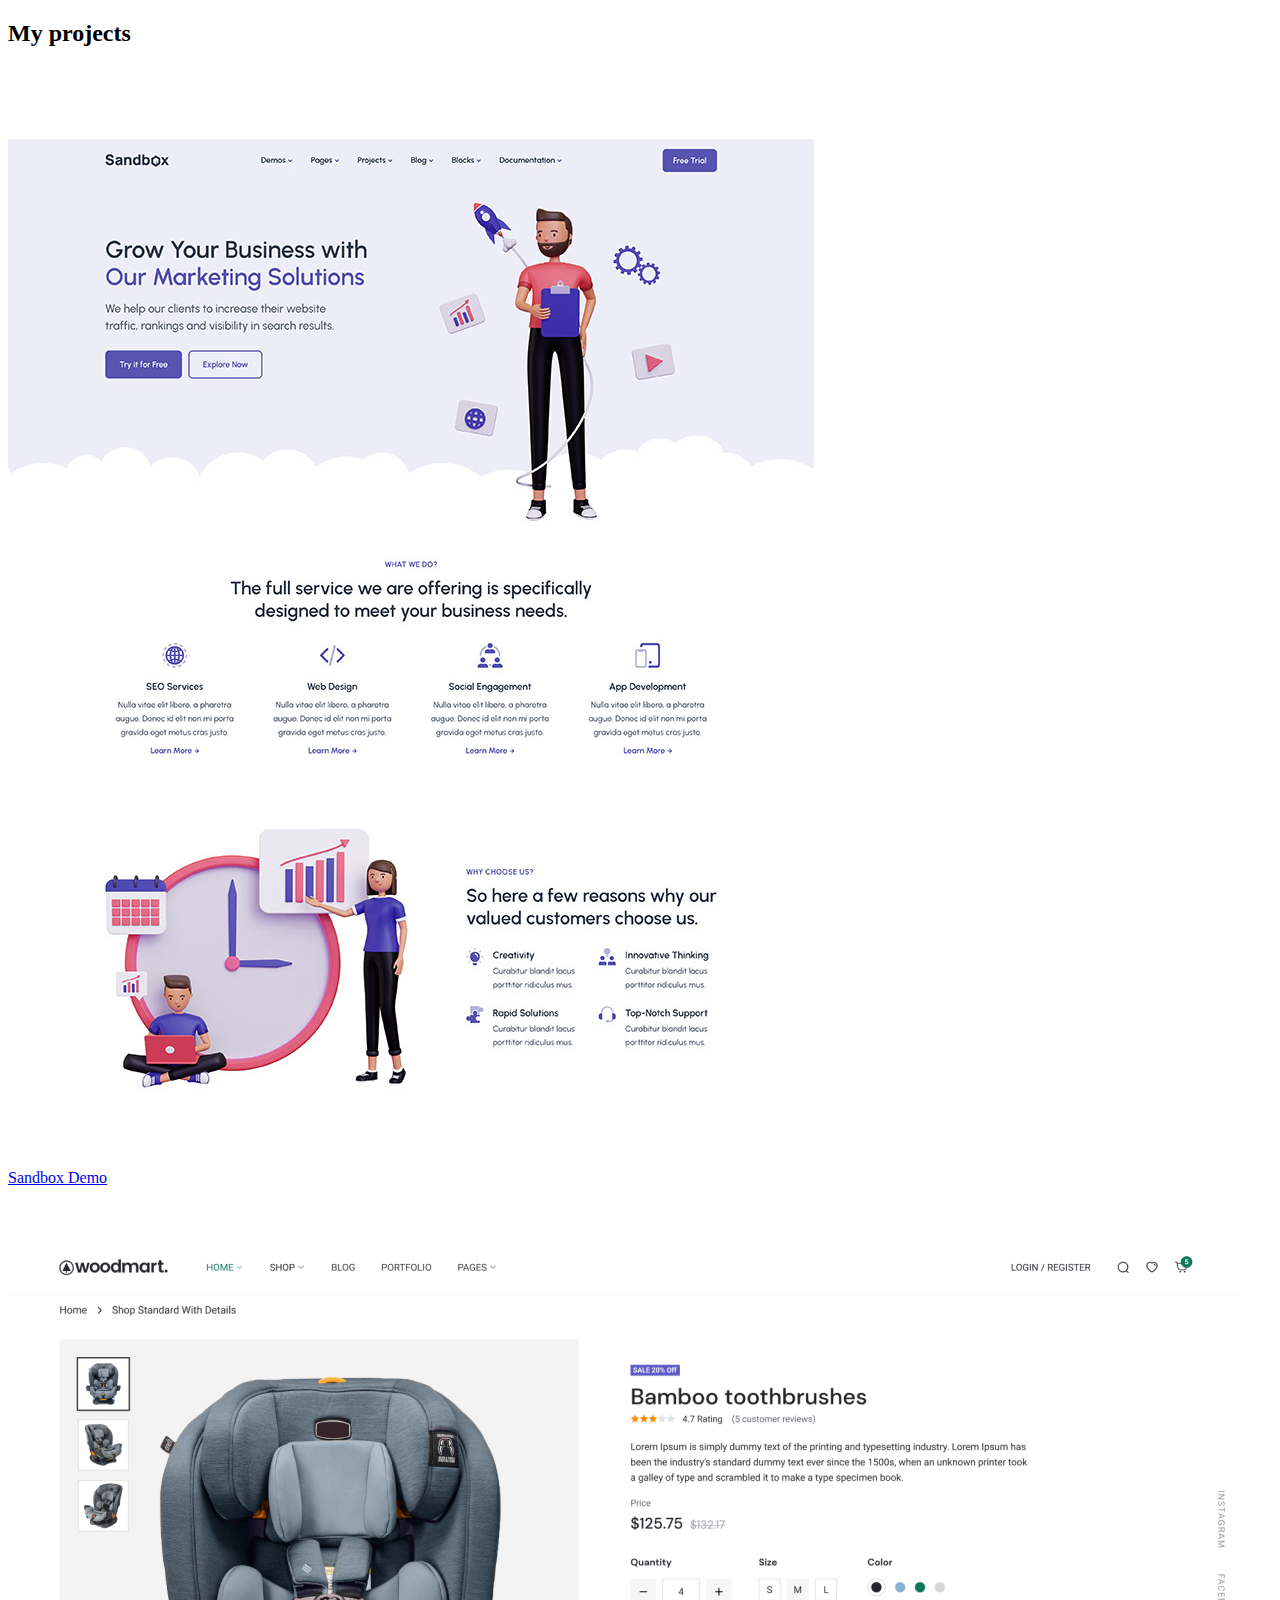
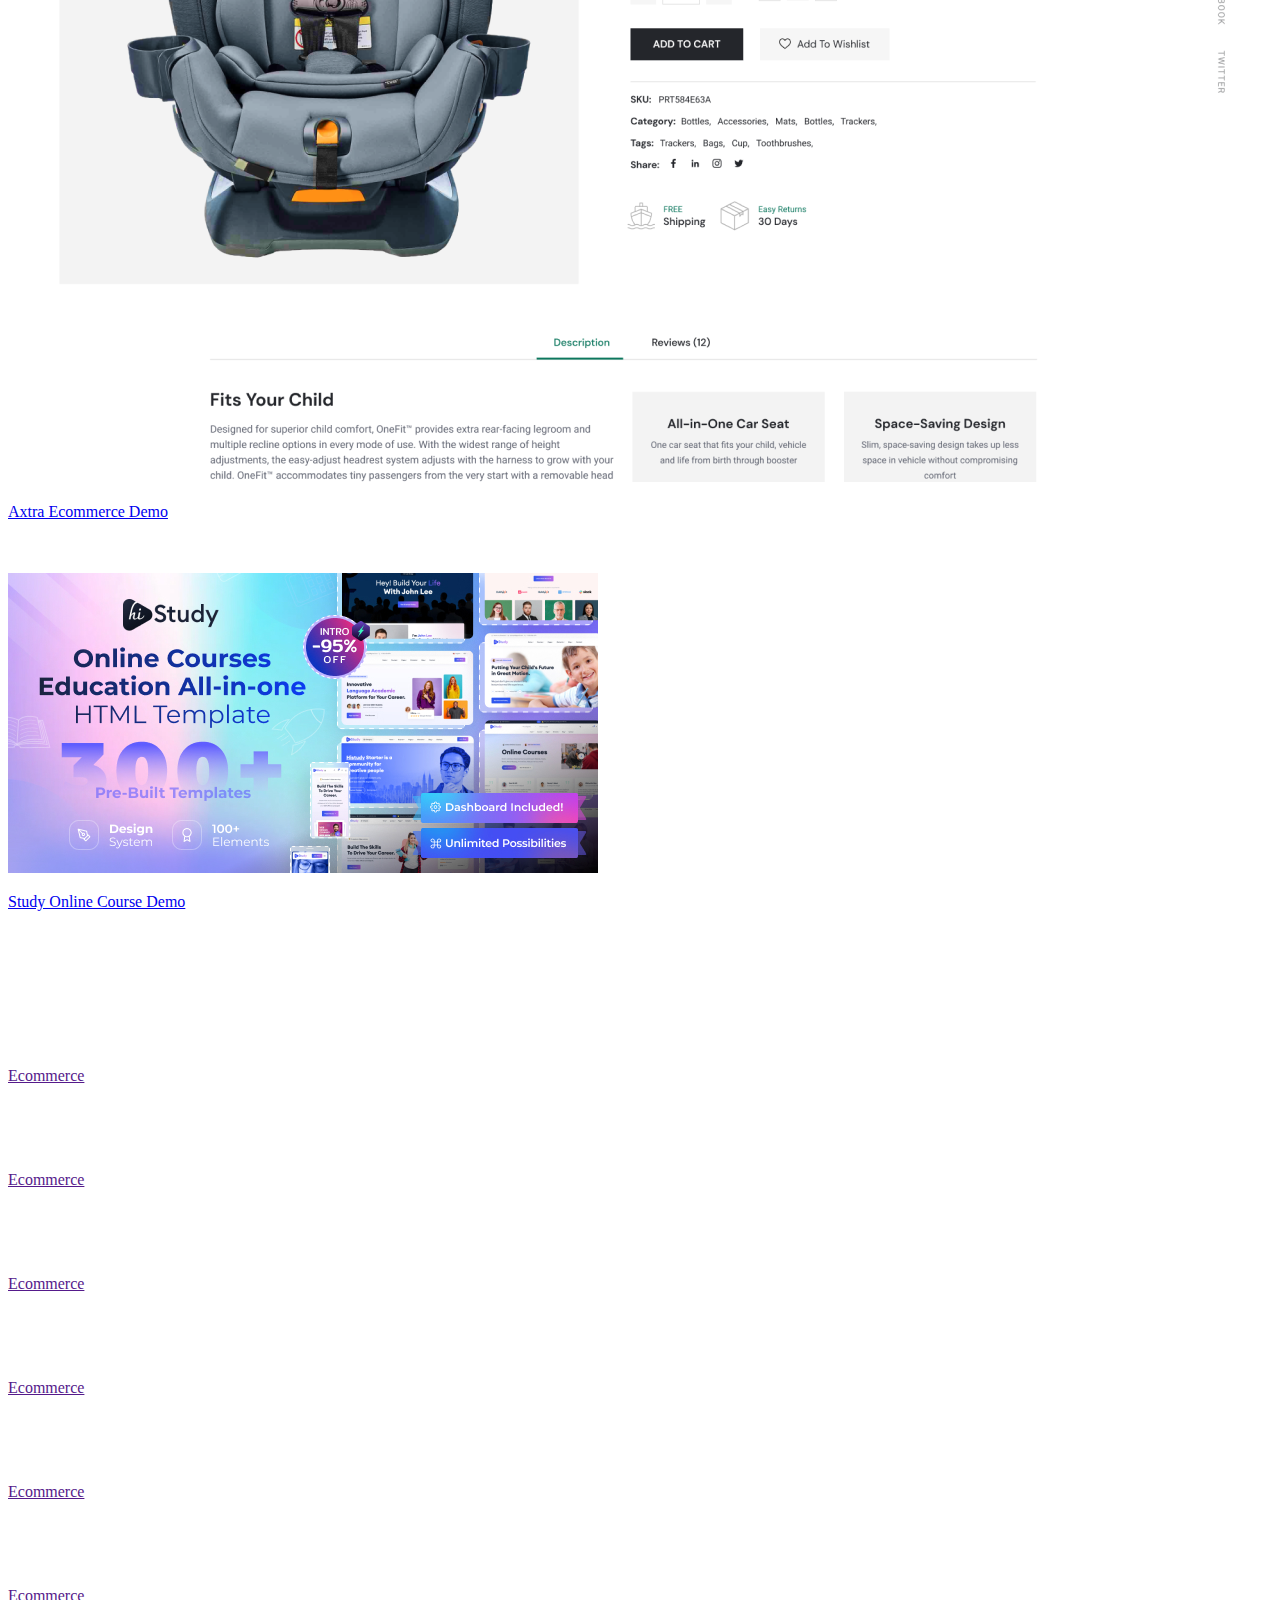
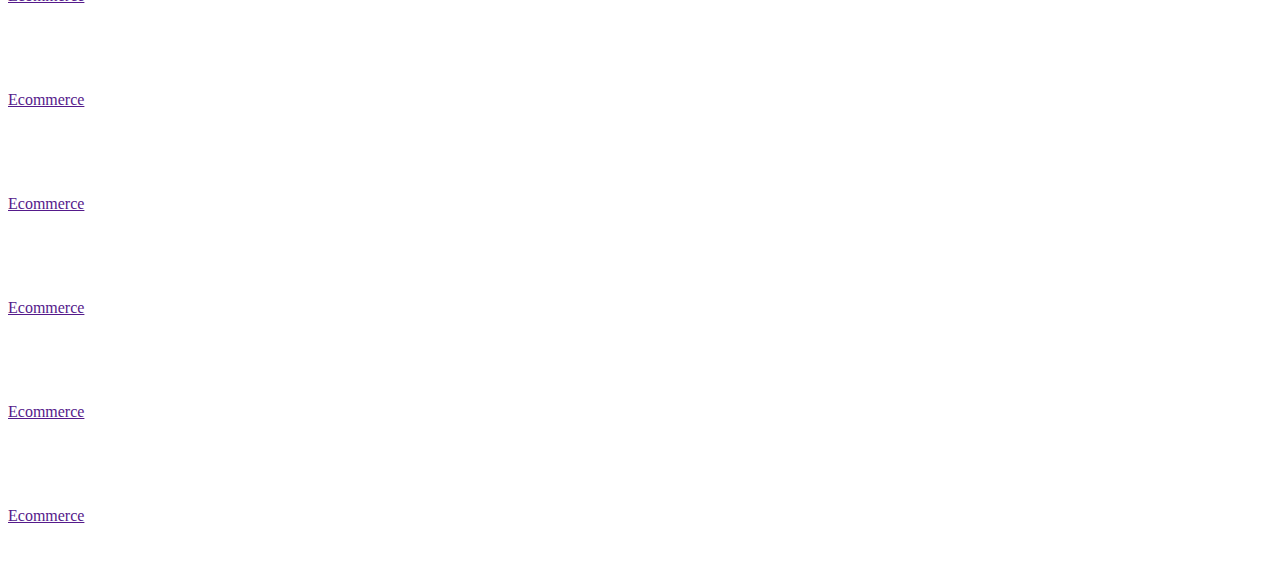
==== project.html @ 28ac6a39 "Update project.html" ====
<!DOCTYPE html>
<html lang="en">
<head>
  <meta charset="UTF-8">
  <meta name="viewport" content="width=device-width, initial-scale=1.0">
  <meta http-equiv="X-UA-Compatible" content="ie=edge">
  <title>Projects Page</title>
  <link rel="stylesheet" href="pro.css">
</head>
<body>
  <div class="container">
    <header>
      <h2>My projects</h2> 
    </header>
    <br>
    <br>
    <br />
    <br>
    <div class="images">
      <a href="https://sandbox.ui-lib.com/demo-26">
        <img src="Sandbox.jpg" alt="">
        <p>Sandbox Demo</p>
        <br>
      </a>
    </div>
    <br>
     <div class="images">
      <a href="https://wealcoder.com/dev/html/axtra/index-6.html">
        <img src="Ecom.png" alt="">
        <p>Axtra Ecommerce Demo</p>
        <br>
      </a>
    </div>
    <br>
     <div class="images">
      <a href="https://rainbowit.net/html/histudy/index.html">
        <img src="Study.jpg" alt="">
        <p>Study Online Course Demo</p>
        <br>
      </a>
    </div>
    <br>
     <div class="images">
      <a href="">
        <img src="d-19.jpg" alt="">
        <p></p>
        <br>
      </a>
    </div>
    <br>
     <div class="images">
      <a href="">
        <img src="d-19.jpg" alt="">
        <p>Ecommerce</p>
        <br>
      </a>
    </div>
    <br>
     <div class="images">
      <a href="">
        <img src="d-19.jpg" alt="">
        <p>Ecommerce</p>
        <br>
      </a>
    </div>
    <br>
     <div class="images">
      <a href="">
        <img src="d-19.jpg" alt="">
        <p>Ecommerce</p>
        <br>
      </a>
    </div>
    <br>
     <div class="images">
      <a href="">
        <img src="d-19.jpg" alt="">
        <p>Ecommerce</p>
        <br>
      </a>
    </div>
    <br>
     <div class="images">
      <a href="">
        <img src="d-19.jpg" alt="">
        <p>Ecommerce</p>
        <br>
      </a>
    </div>
    <br />
     <div class="images">
      <a href="">
        <img src="d-19.jpg" alt="">
        <p>Ecommerce</p>
        <br>
      </a>
    </div>
    <br>
     <div class="images">
      <a href="">
        <img src="d-19.jpg" alt="">
        <p>Ecommerce</p>
        <br>
      </a>
    </div>
    <br>
     <div class="images">
      <a href="">
        <img src="d-19.jpg" alt="">
        <p>Ecommerce</p>
        <br>
      </a>
    </div>
    <br>
     <div class="images">
      <a href="">
        <img src="d-19.jpg" alt="">
        <p>Ecommerce</p>
        <br>
      </a>
    </div>
    <br>
     <div class="images">
      <a href="">
        <img src="d-19.jpg" alt="">
        <p>Ecommerce</p>
        <br>
      </a>
    </div>
    <br>
     <div class="images">
      <a href="">
        <img src="d-19.jpg" alt="">
        <p>Ecommerce</p>
        <br>
      </a>
    </div>
    <br>
  </div>
</body>
</html>
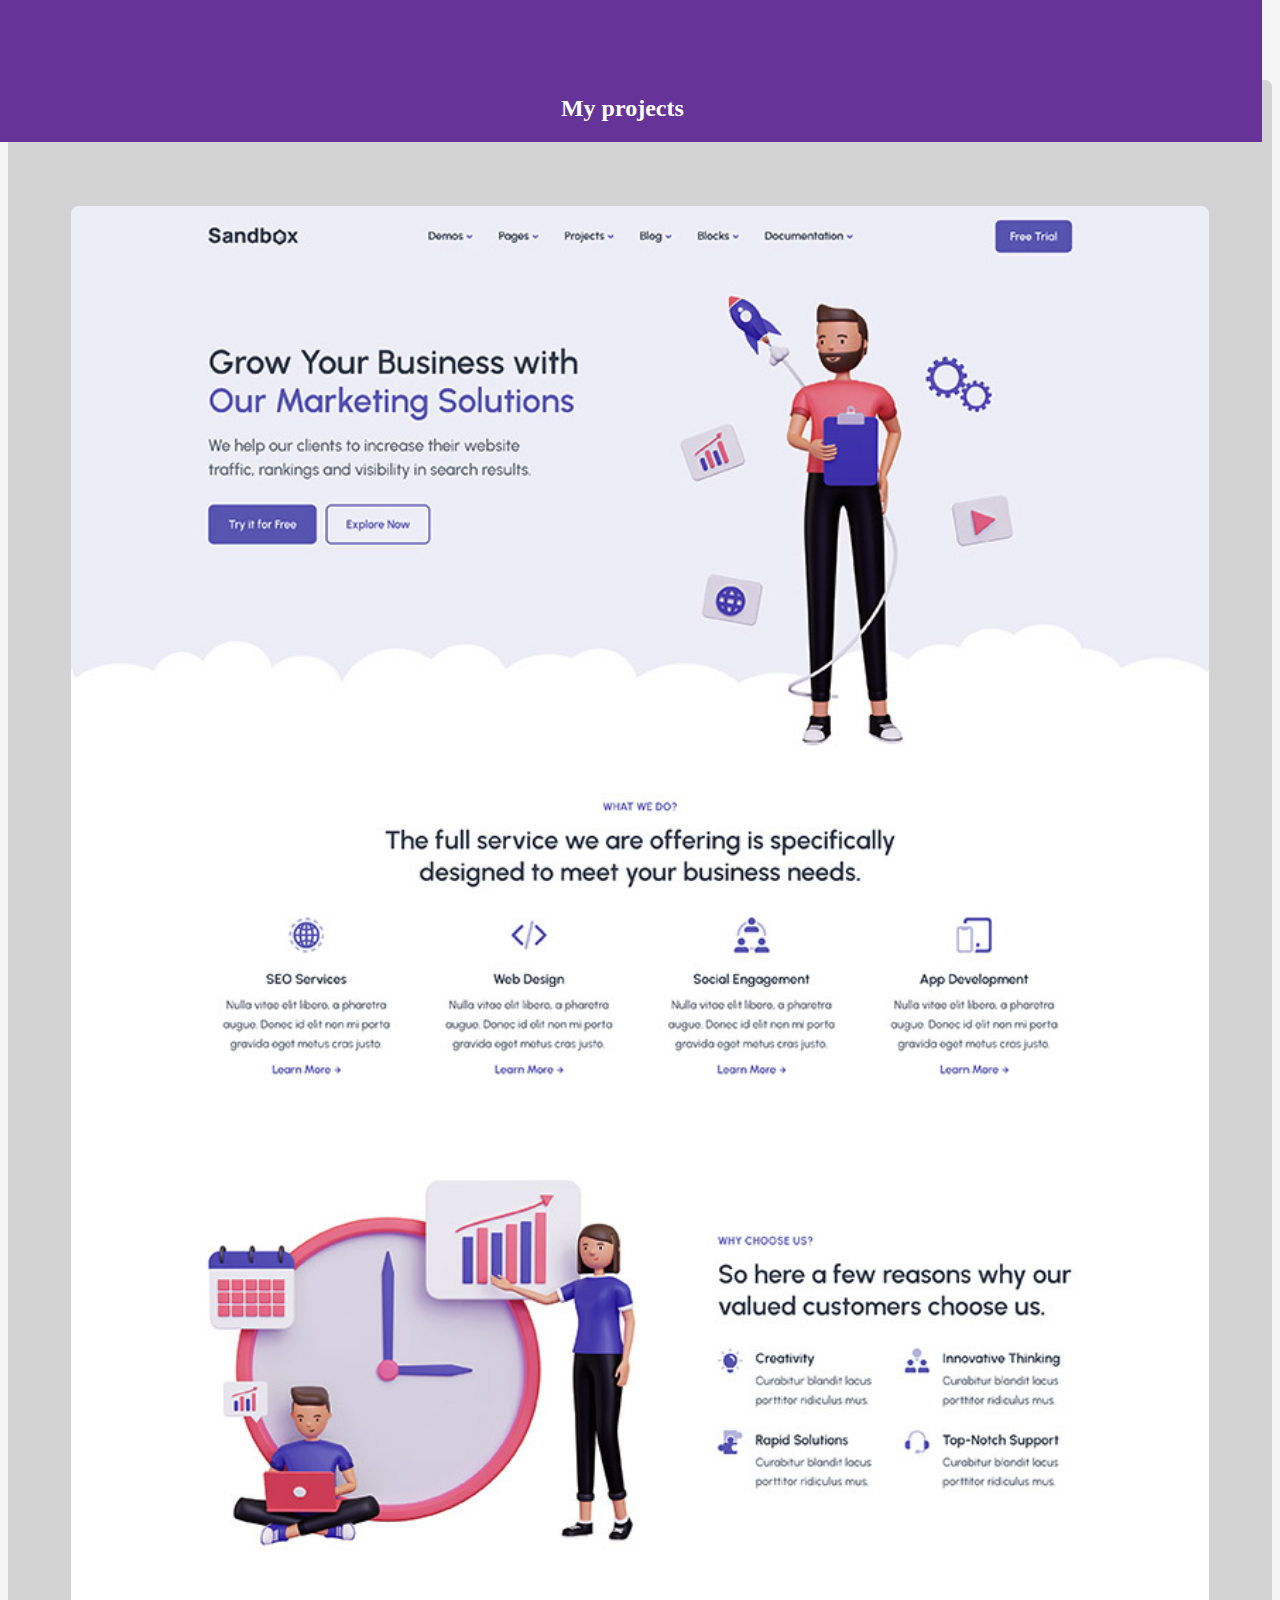
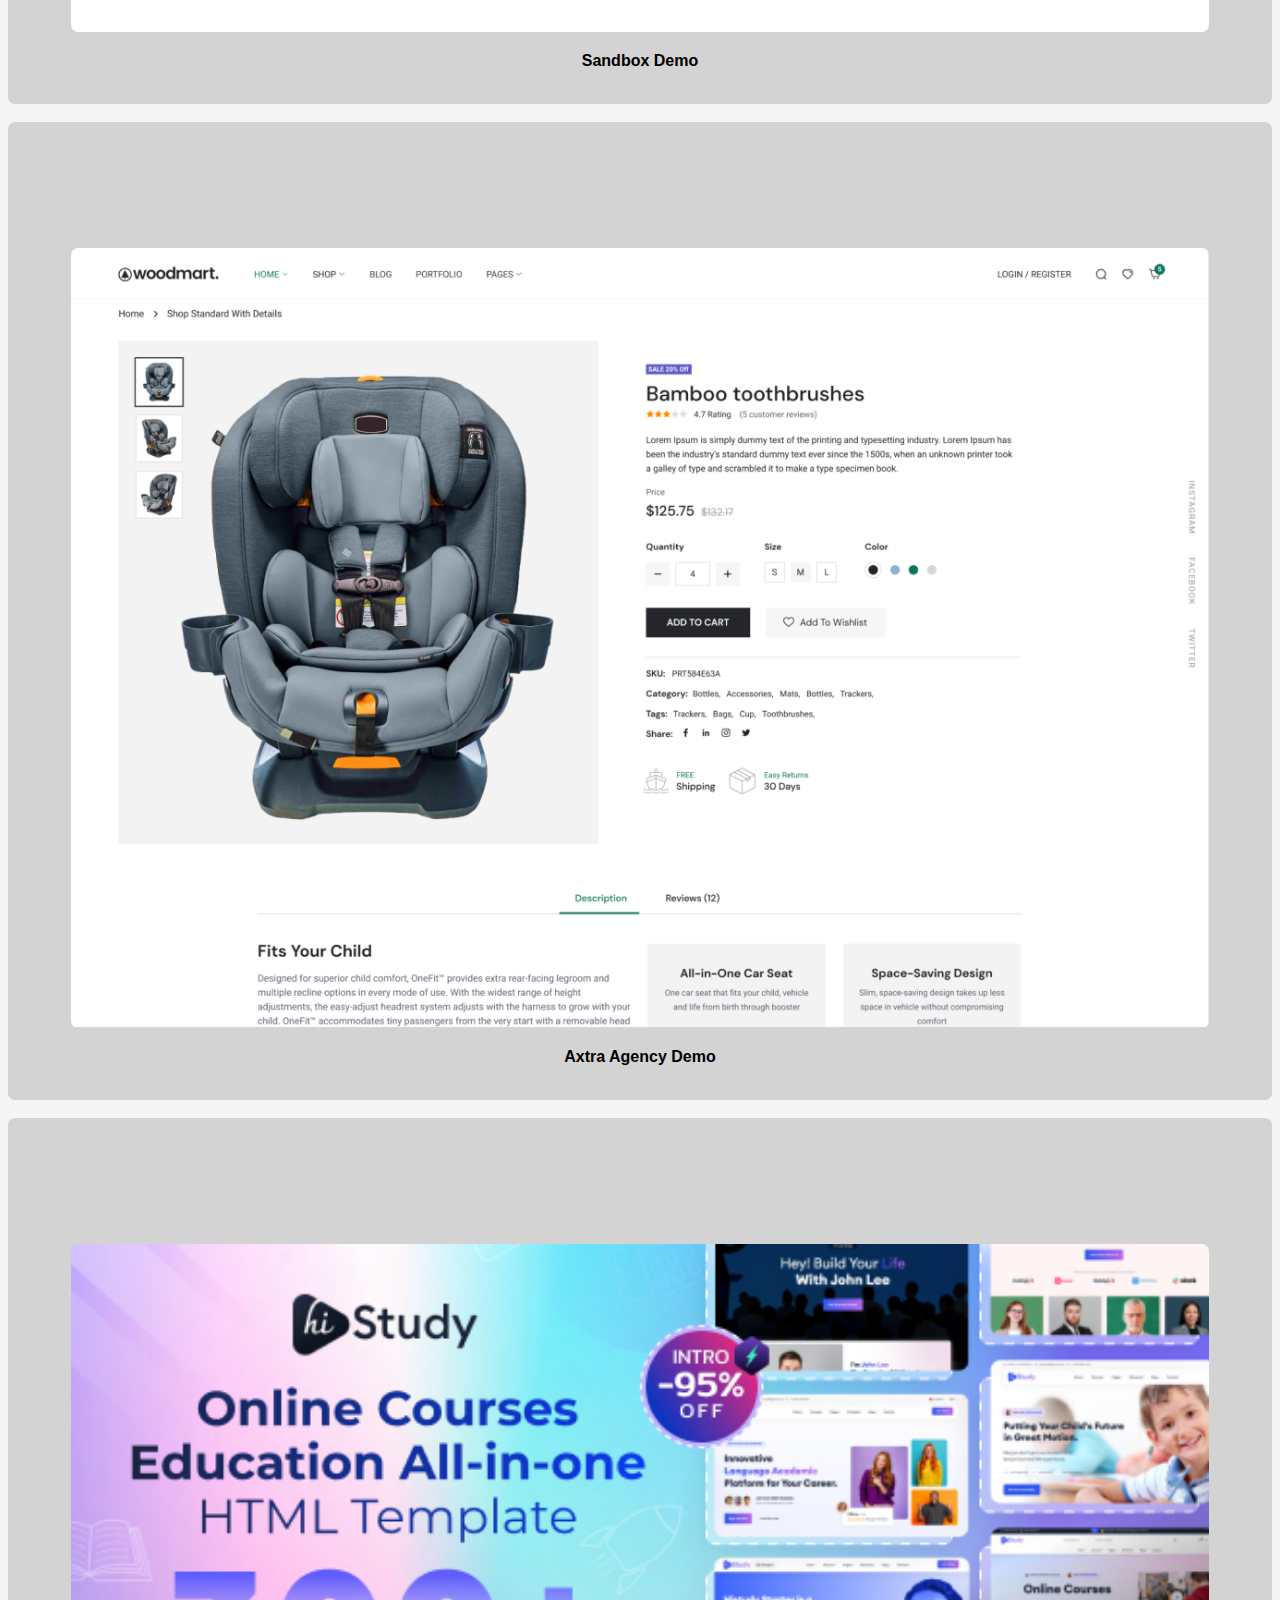
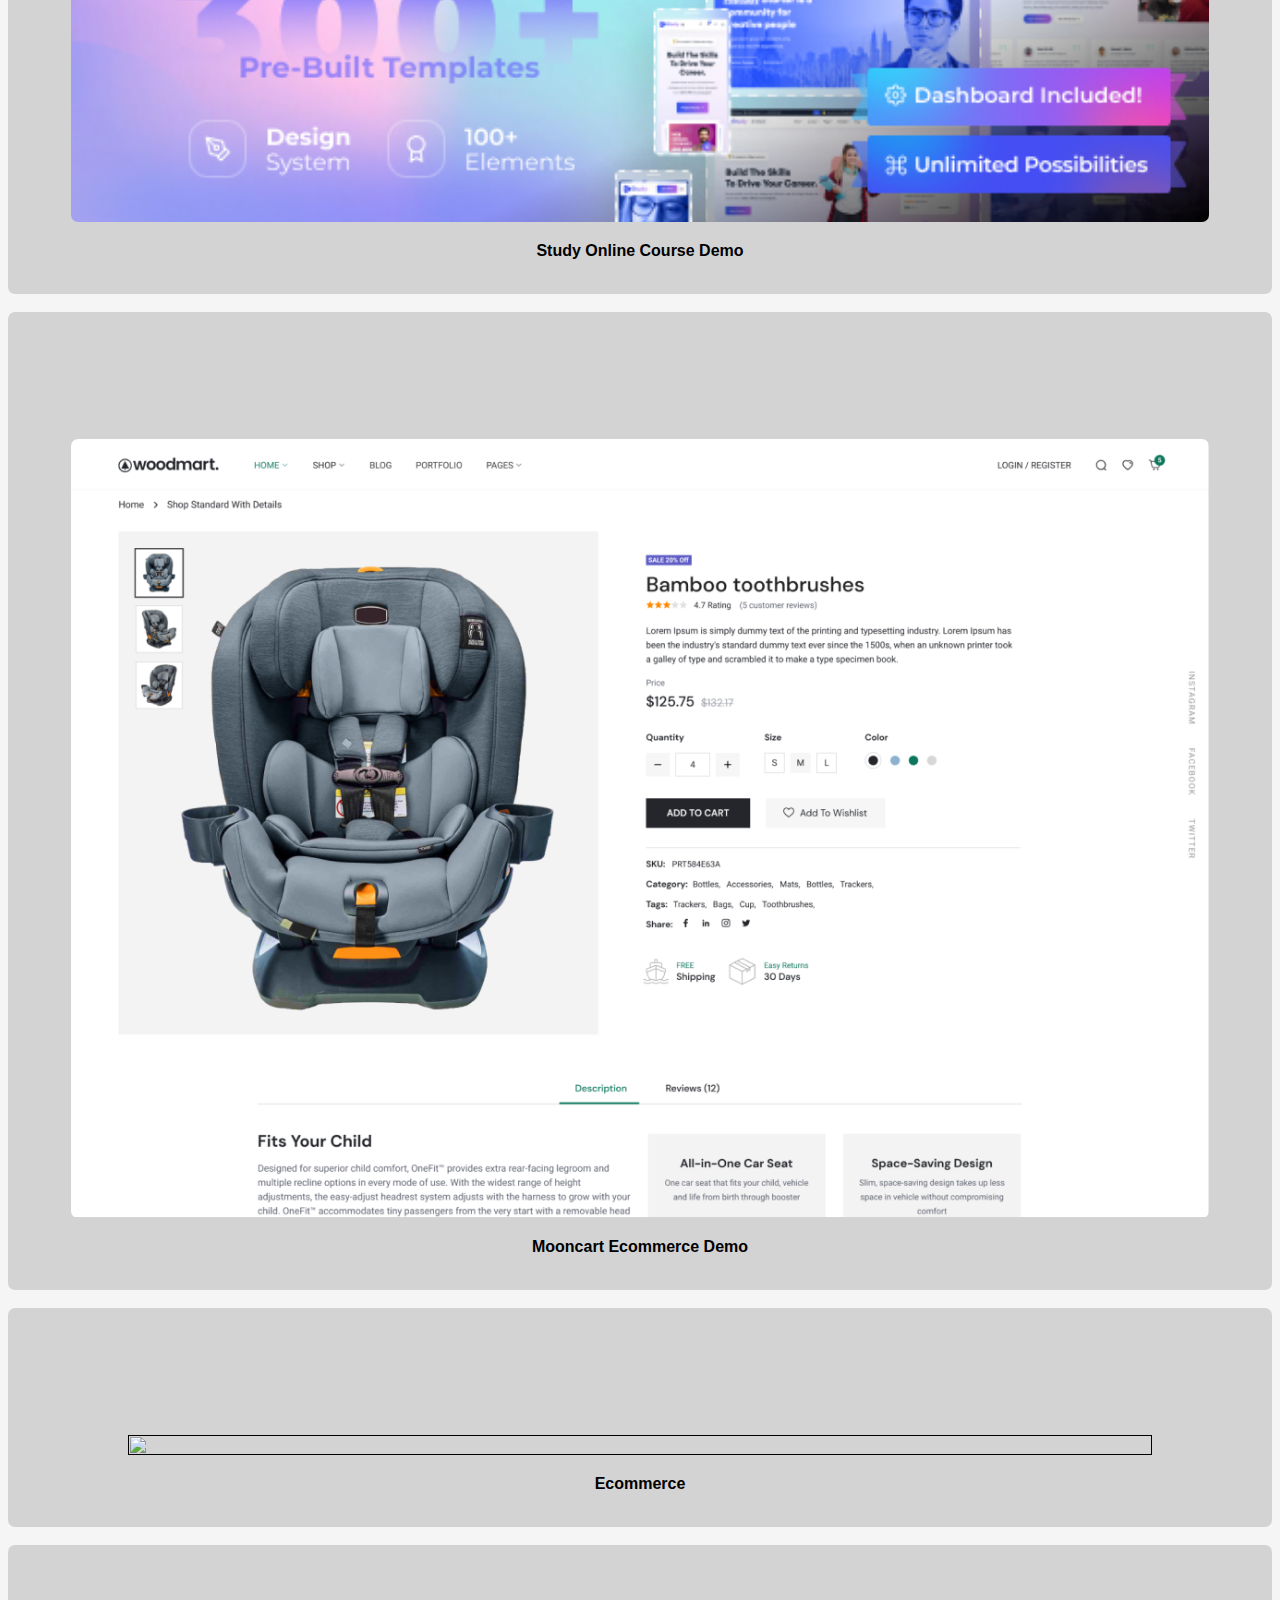
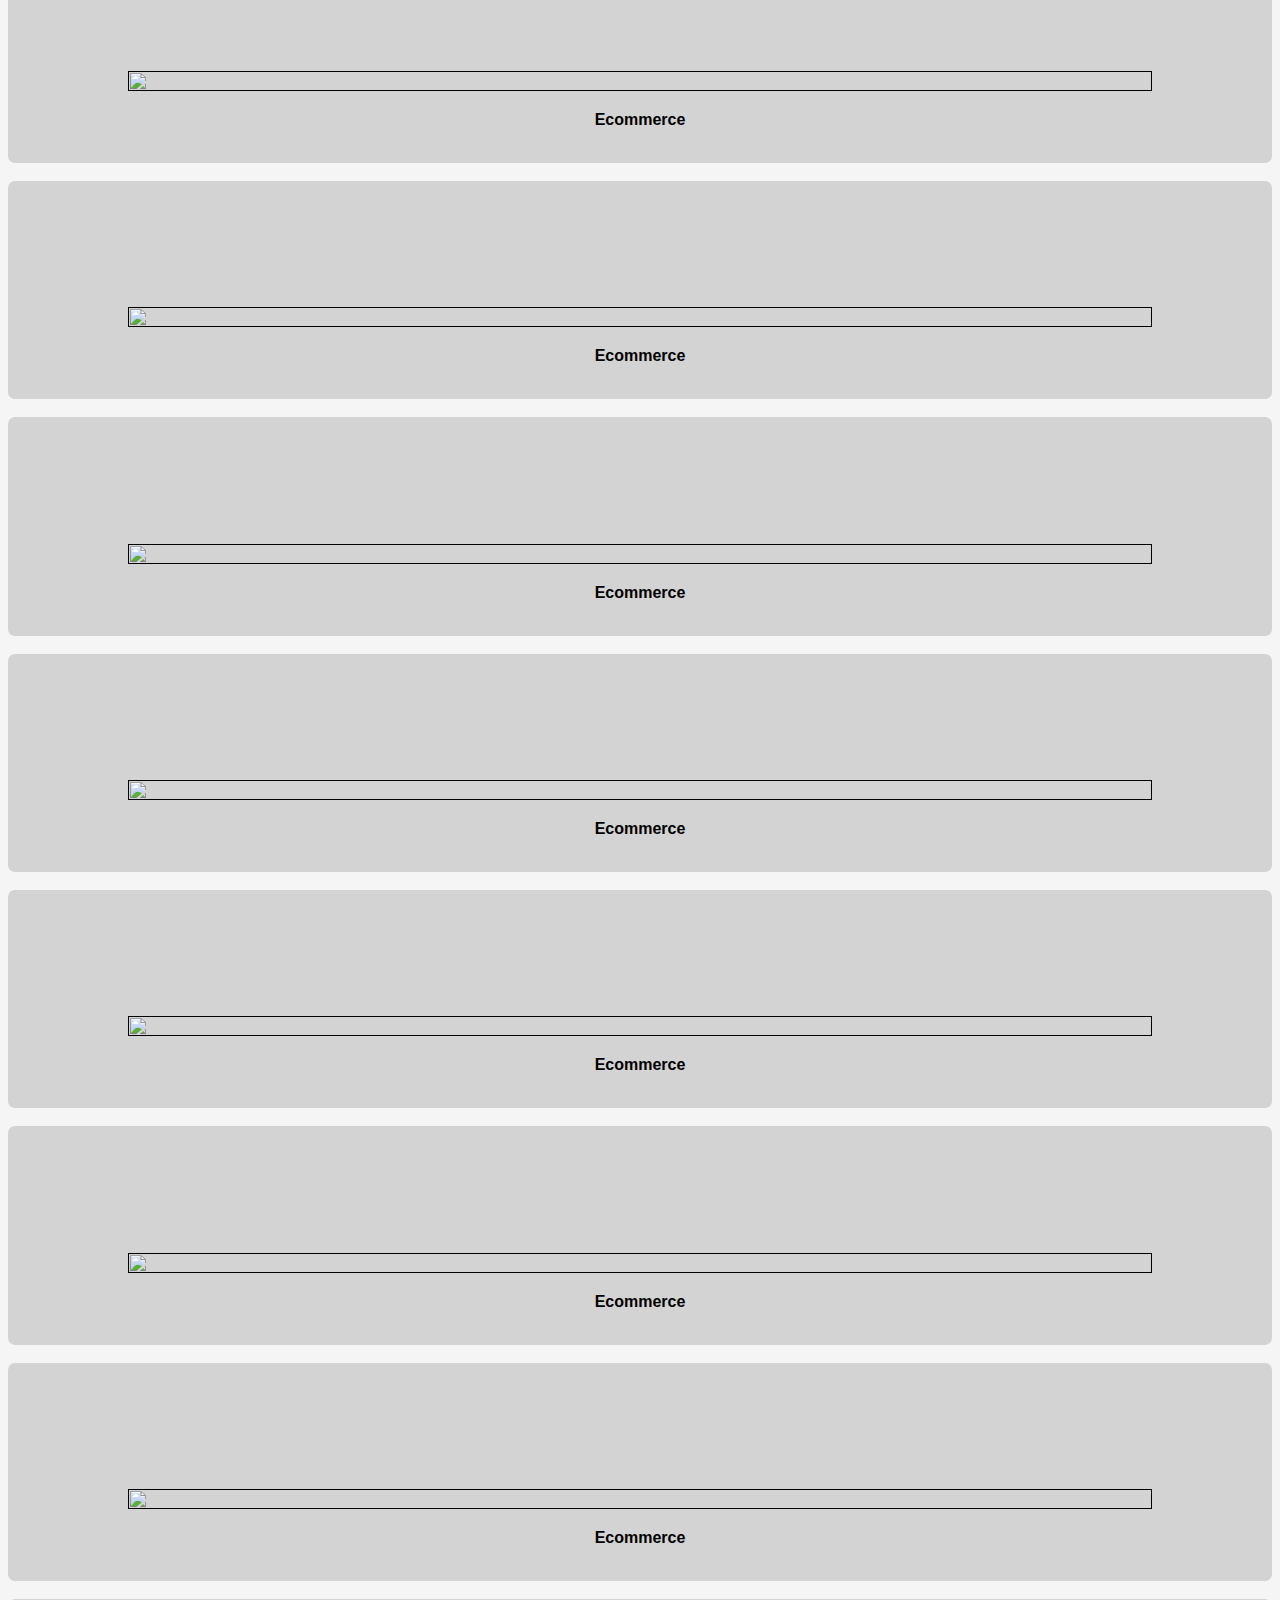
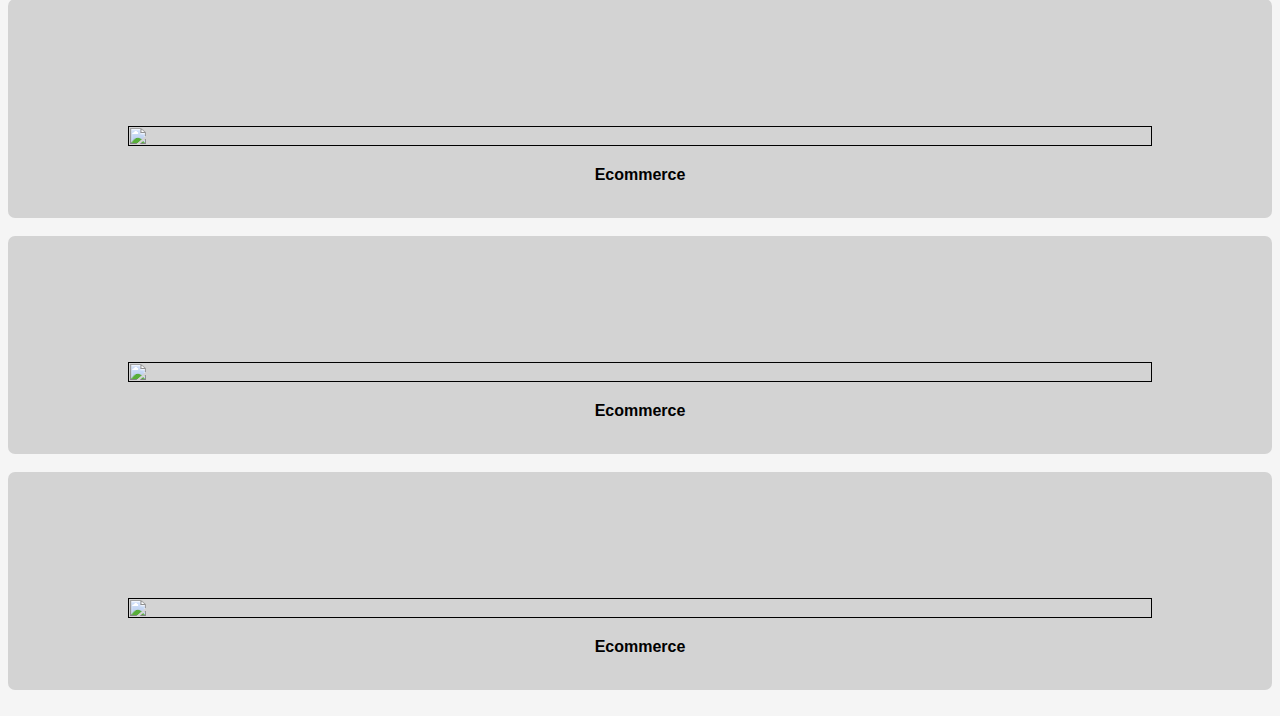
==== commit a880e914: "Update project.html" ====
--- a/project.html
+++ b/project.html
@@ -27,7 +27,7 @@
      <div class="images">
       <a href="https://wealcoder.com/dev/html/axtra/index-6.html">
         <img src="Ecom.png" alt="">
-        <p>Axtra Ecommerce Demo</p>
+        <p>Axtra Agency Demo</p>
         <br>
       </a>
     </div>
@@ -41,9 +41,9 @@
     </div>
     <br>
      <div class="images">
-      <a href="">
-        <img src="d-19.jpg" alt="">
-        <p></p>
+      <a href="https://mooncart.dexignzone.com/xhtml/index.html">
+        <img src="Ecom.png" alt="">
+        <p>Mooncart Ecommerce Demo</p>
         <br>
       </a>
     </div>
--- a/pro.css
+++ b/pro.css
@@ -0,0 +1,38 @@
+body{
+  background-color: whitesmoke;
+}
+img{
+  width: 90%;
+  height: 50%;
+  align-items: center;
+  align-content: center;
+  justify-content: center;
+  margin-top: 10%;
+  border-radius: 7px;
+}
+.images{
+  background-color: lightgrey;
+  border-radius: 7px;
+  text-align: center;
+}
+
+p{
+  text-decoration: none;
+}
+a{
+  text-decoration: none ;
+  color: black;
+  font-family: Arial, Helvetica, sans-serif;
+  font-weight: 700;
+}
+h2{
+  color: #fff;
+  margin-top: 9%;
+}
+header{
+  position: fixed;
+  top: -20px;
+  background-color: rebeccapurple;
+  width: 100%;margin-left: -2%;
+  text-align: center;
+}
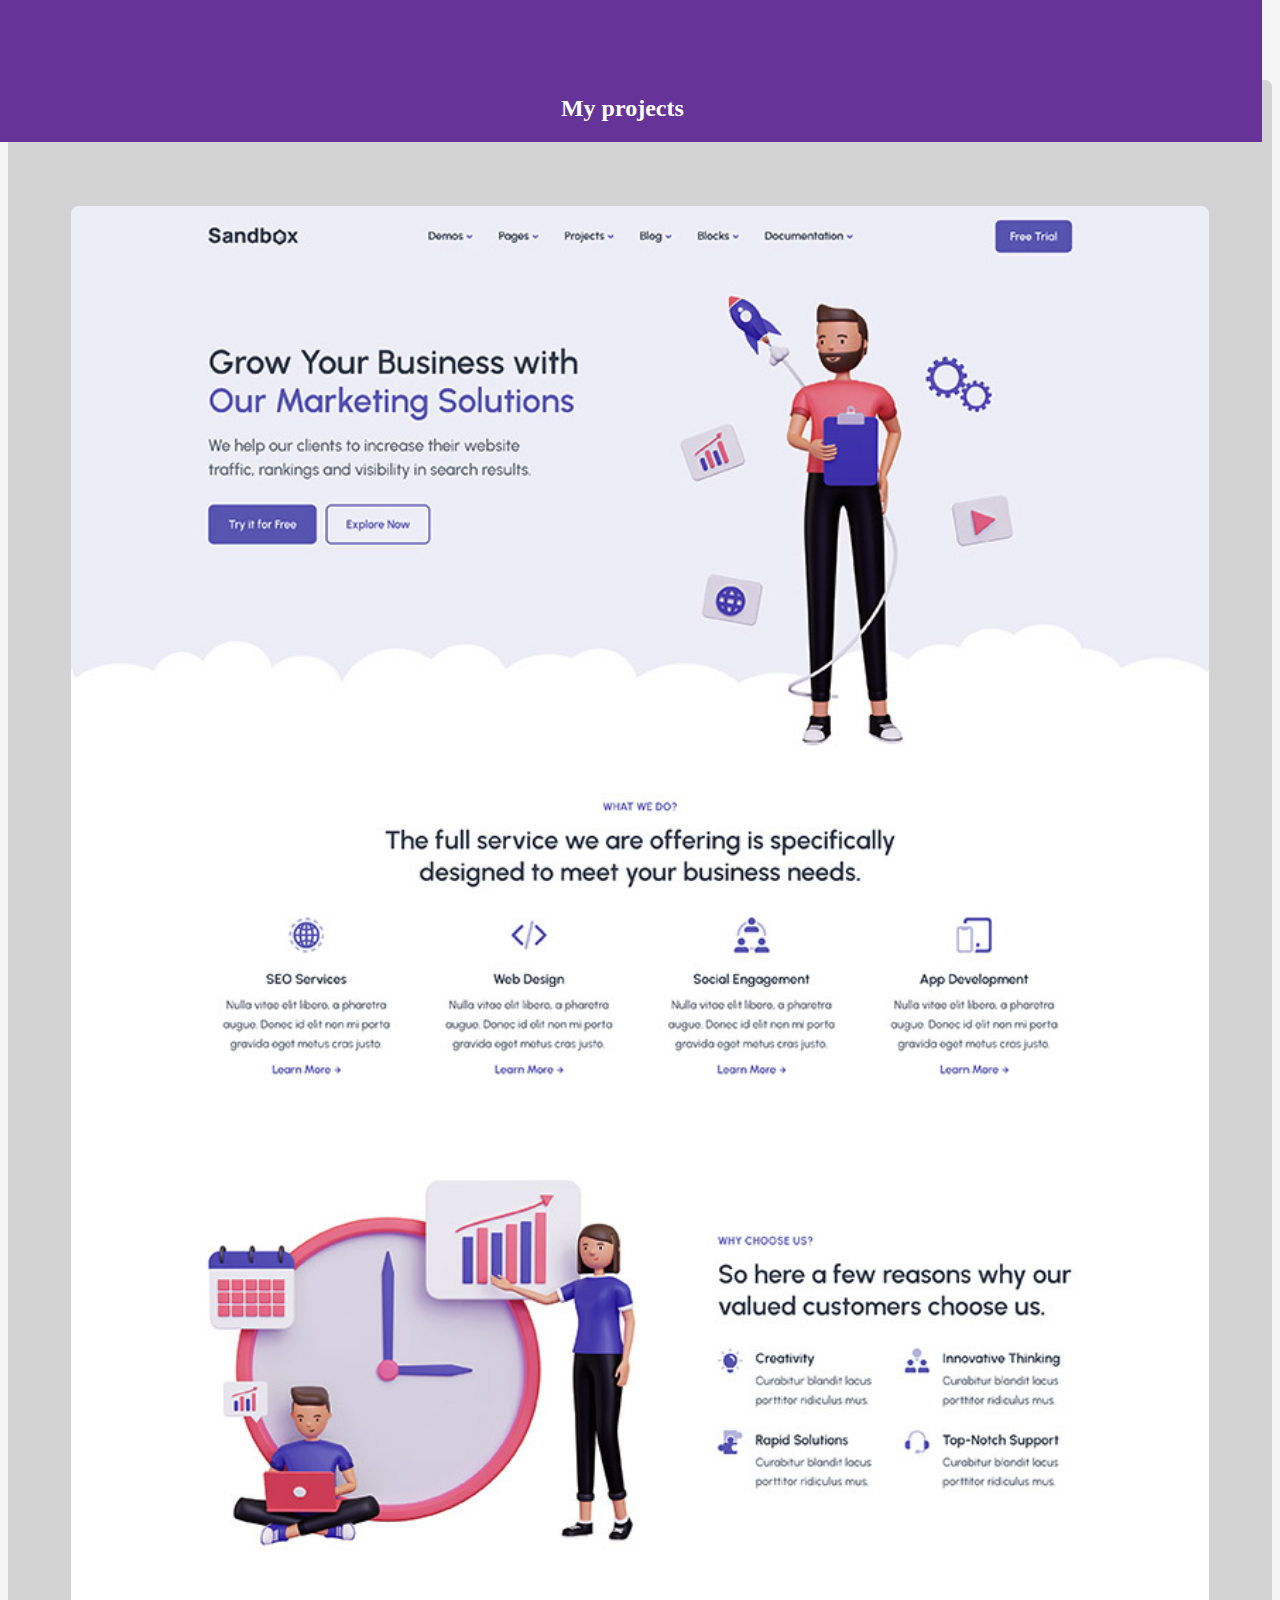
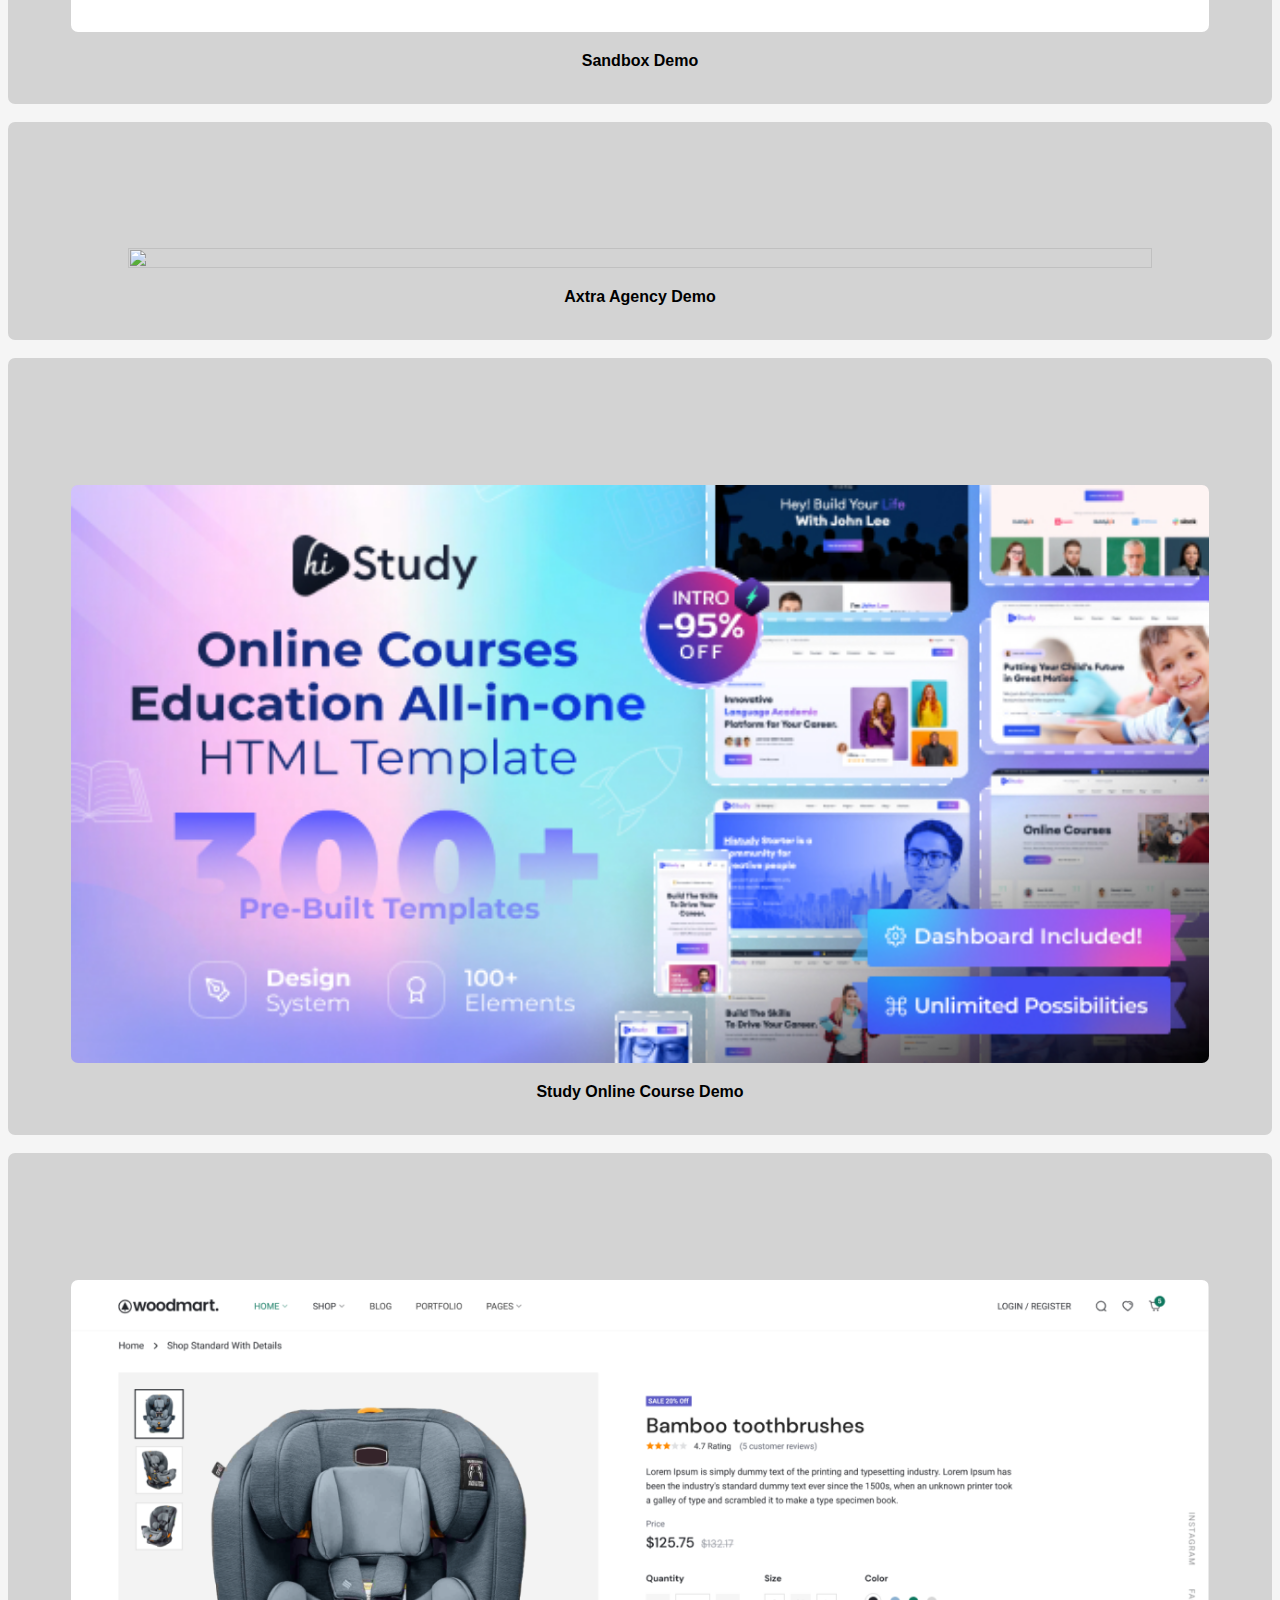
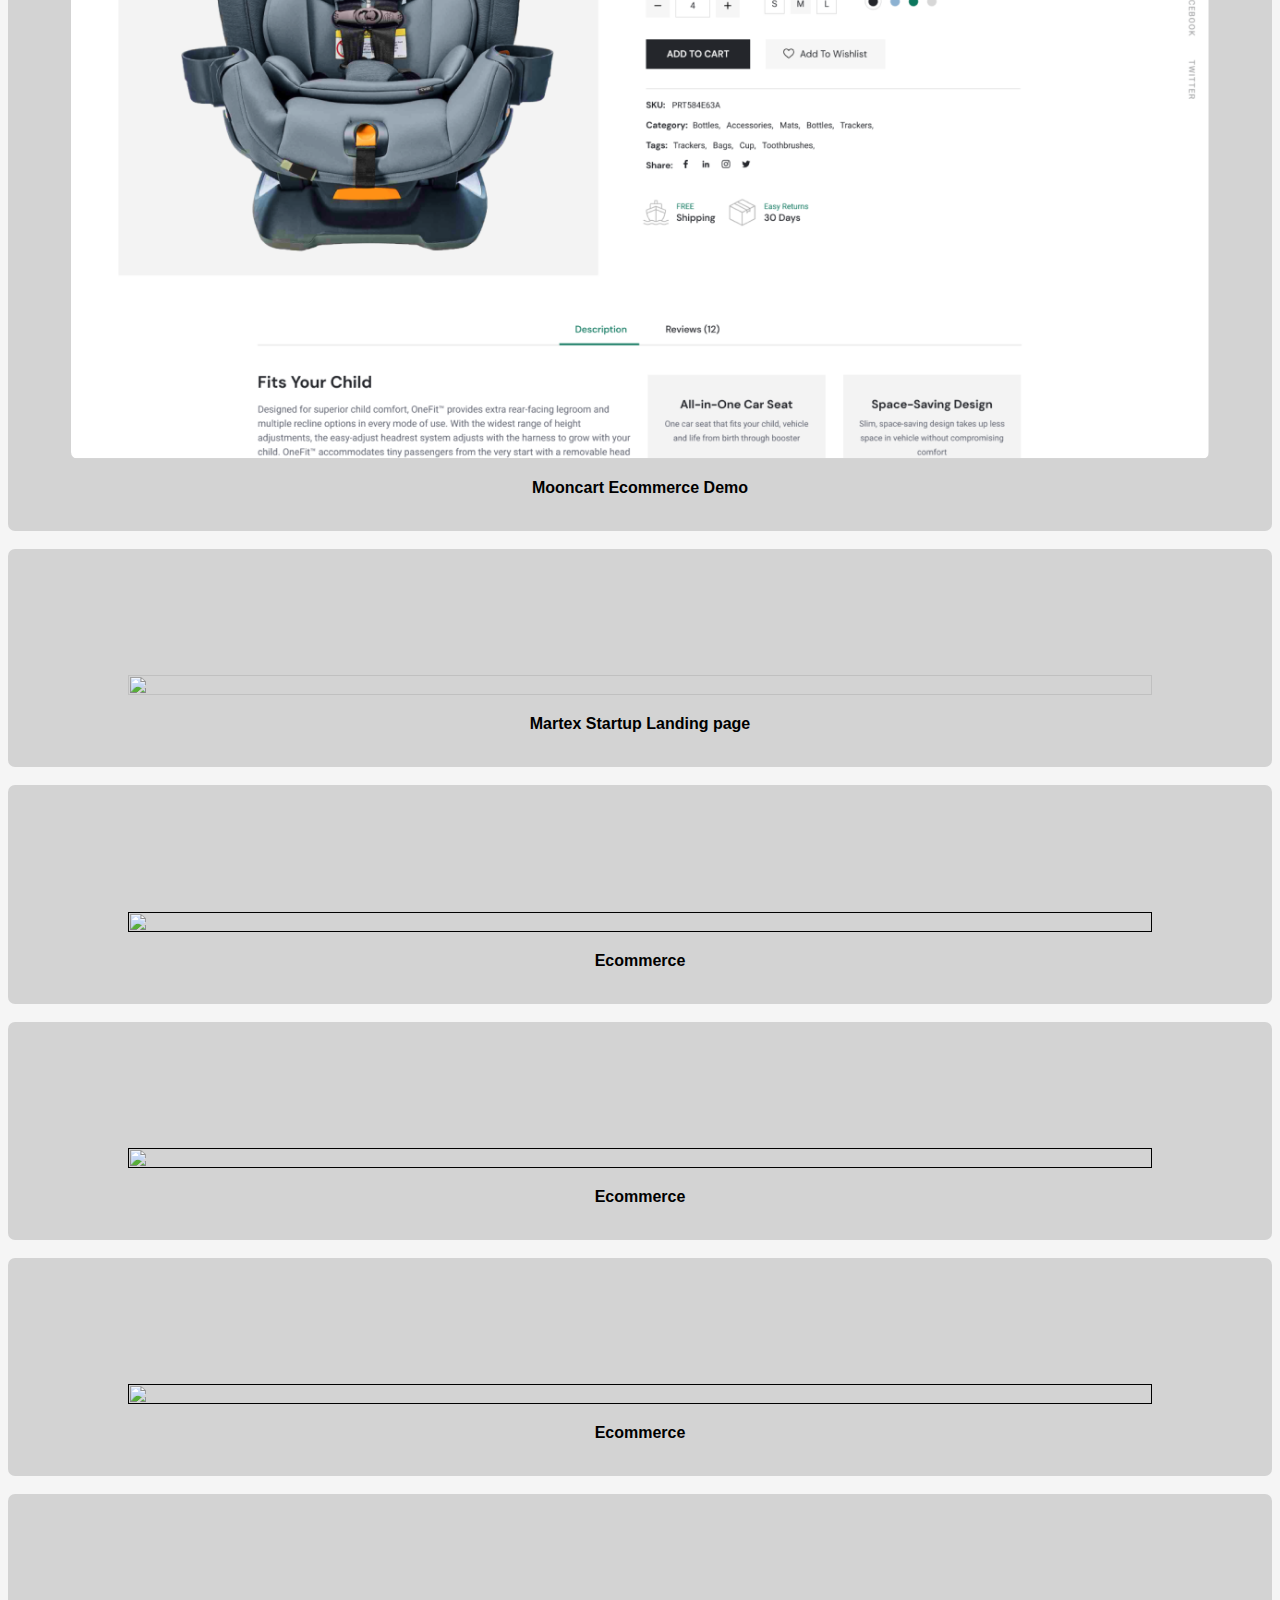
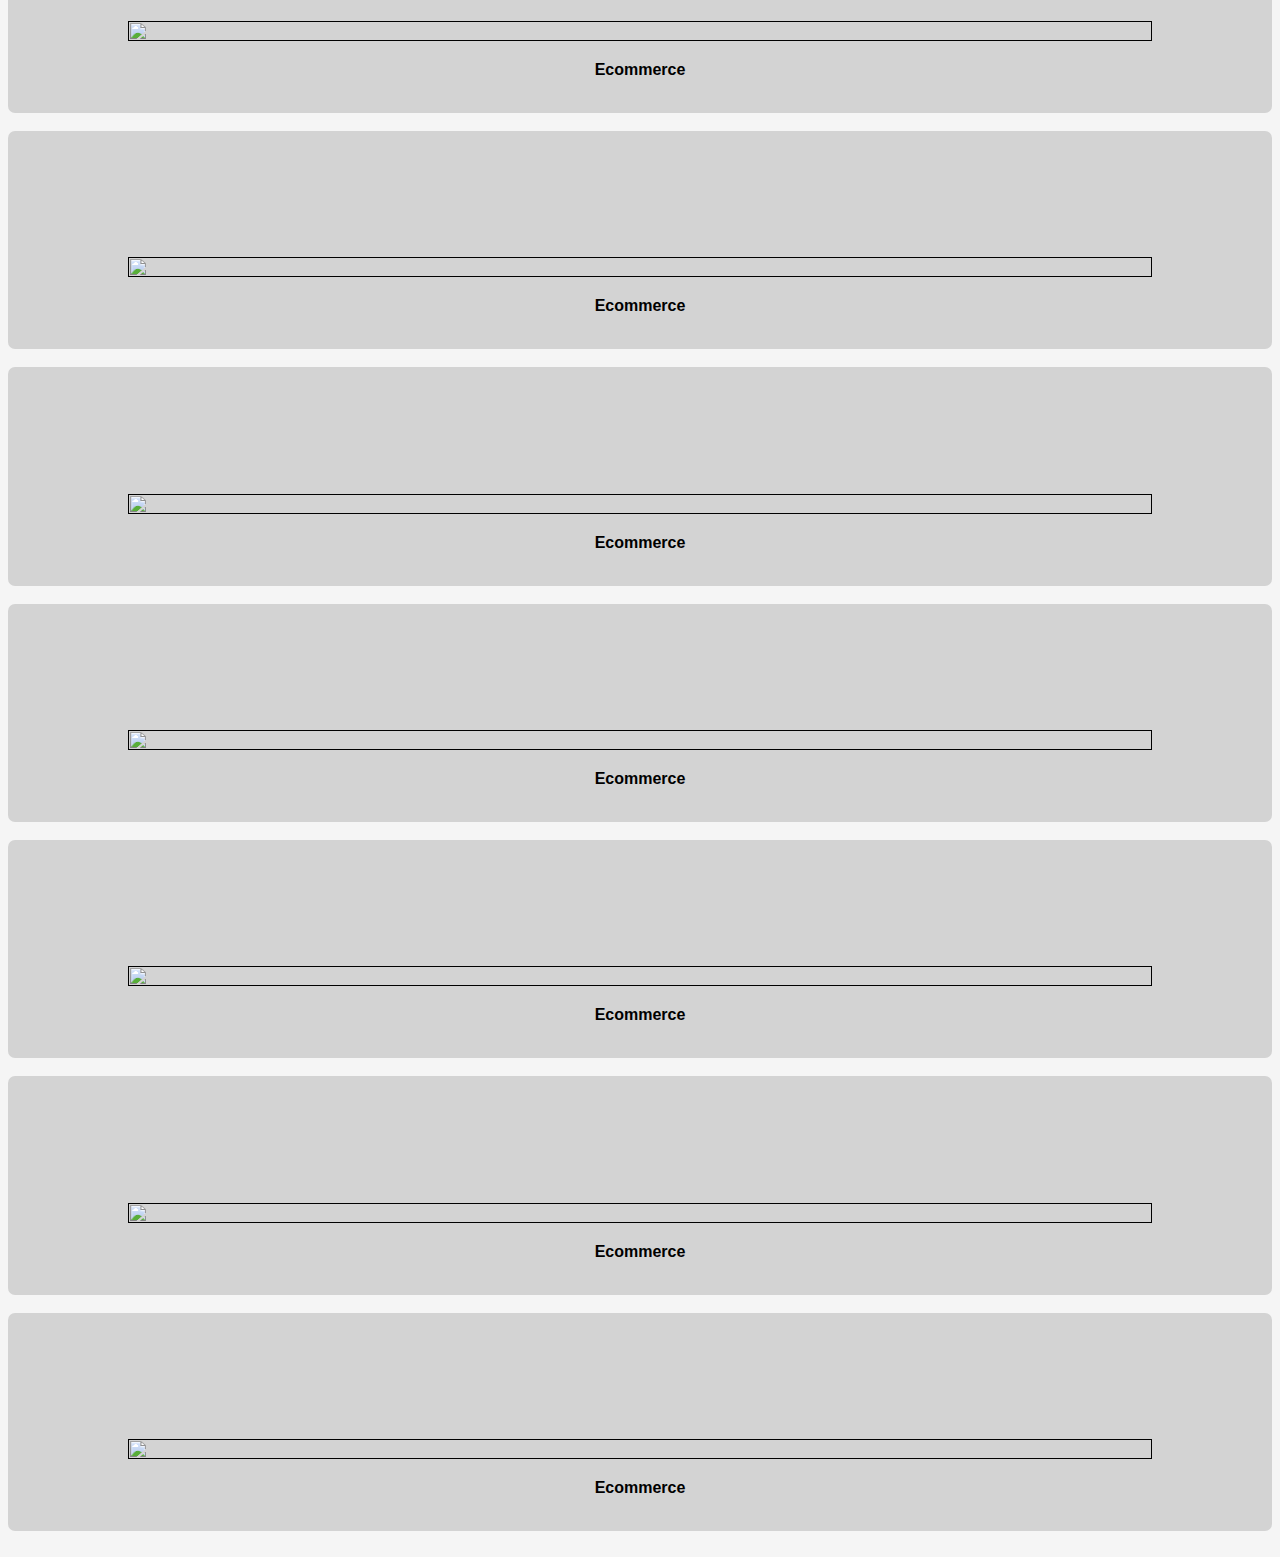
==== commit 37a00004: "Update project.html" ====
--- a/project.html
+++ b/project.html
@@ -26,7 +26,7 @@
     <br>
      <div class="images">
       <a href="https://wealcoder.com/dev/html/axtra/index-6.html">
-        <img src="Ecom.png" alt="">
+        <img src="ca.png" alt="">
         <p>Axtra Agency Demo</p>
         <br>
       </a>
@@ -49,9 +49,9 @@
     </div>
     <br>
      <div class="images">
-      <a href="">
-        <img src="d-19.jpg" alt="">
-        <p>Ecommerce</p>
+      <a href="https://dsathemes.com/html/martex_1.1/files/demo-1.html">
+        <img src="Martel.jpg" alt="">
+        <p>Martex Startup Landing page </p>
         <br>
       </a>
     </div>
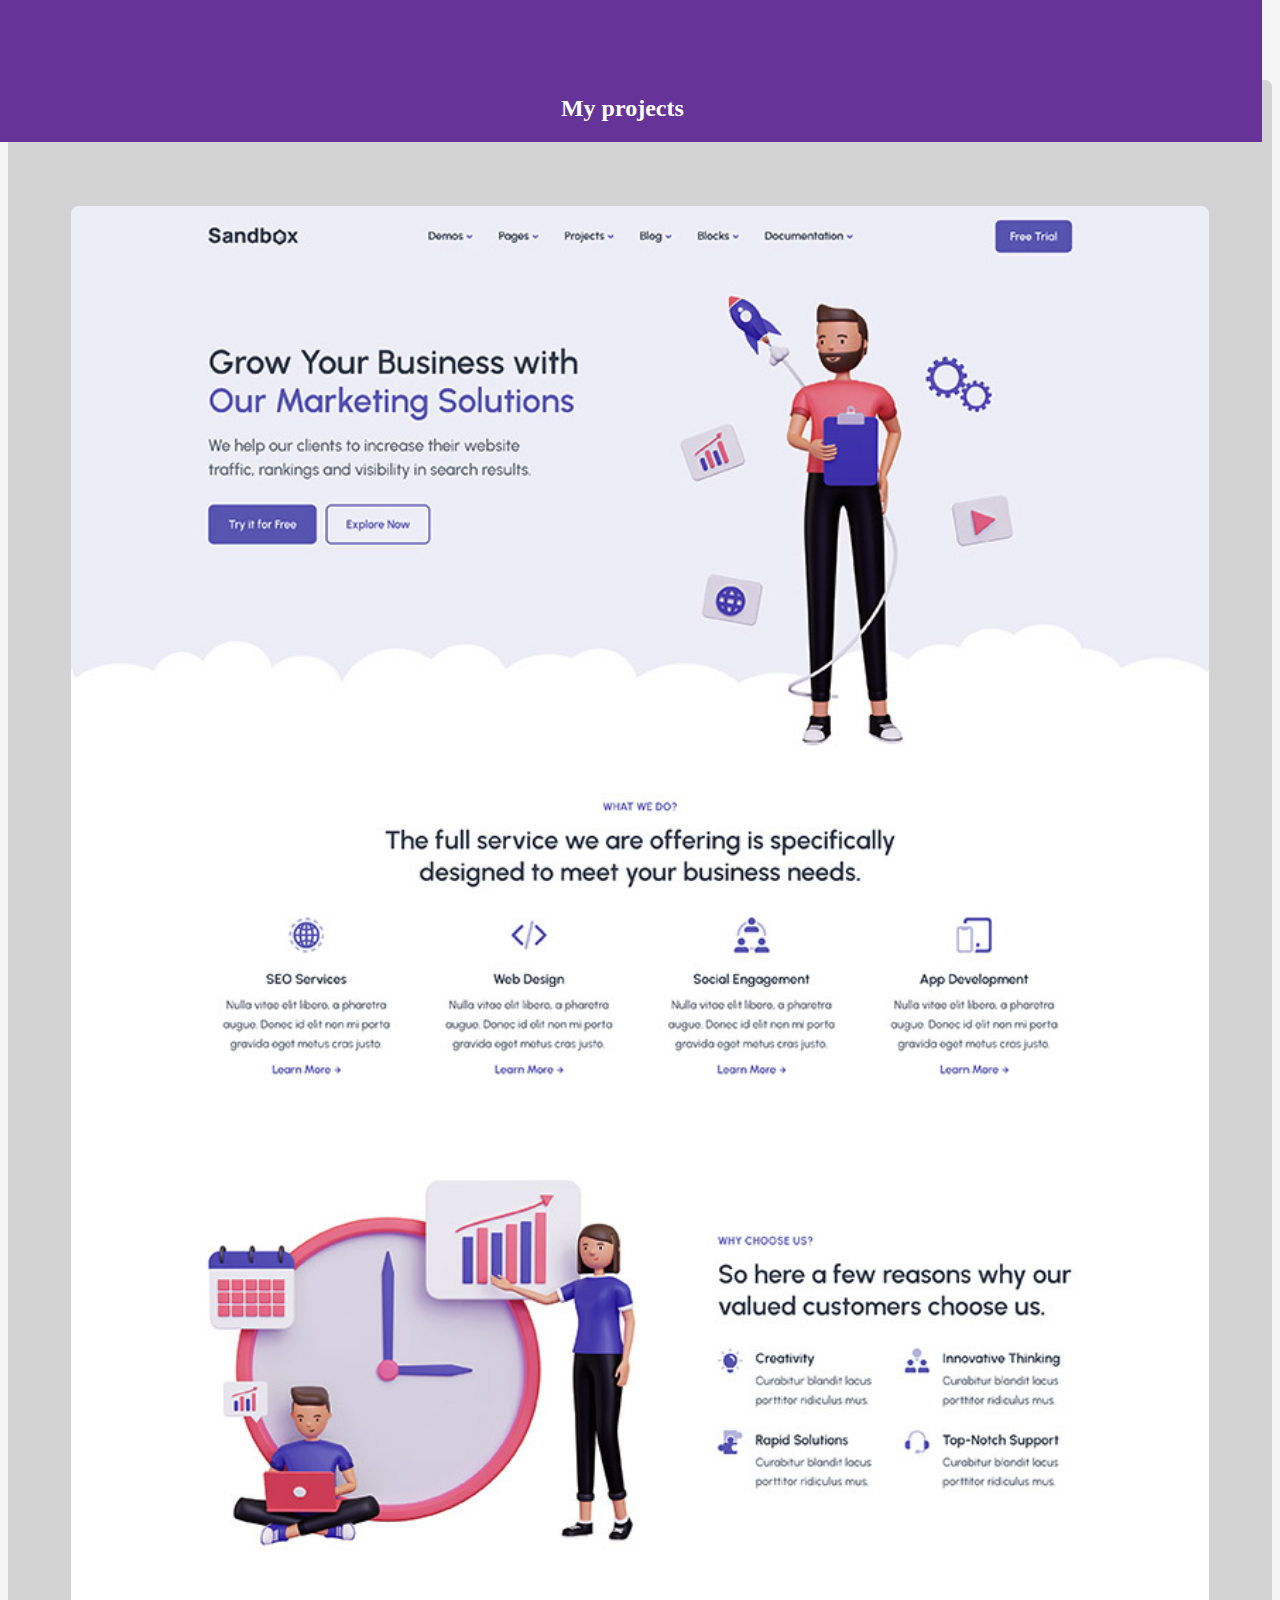
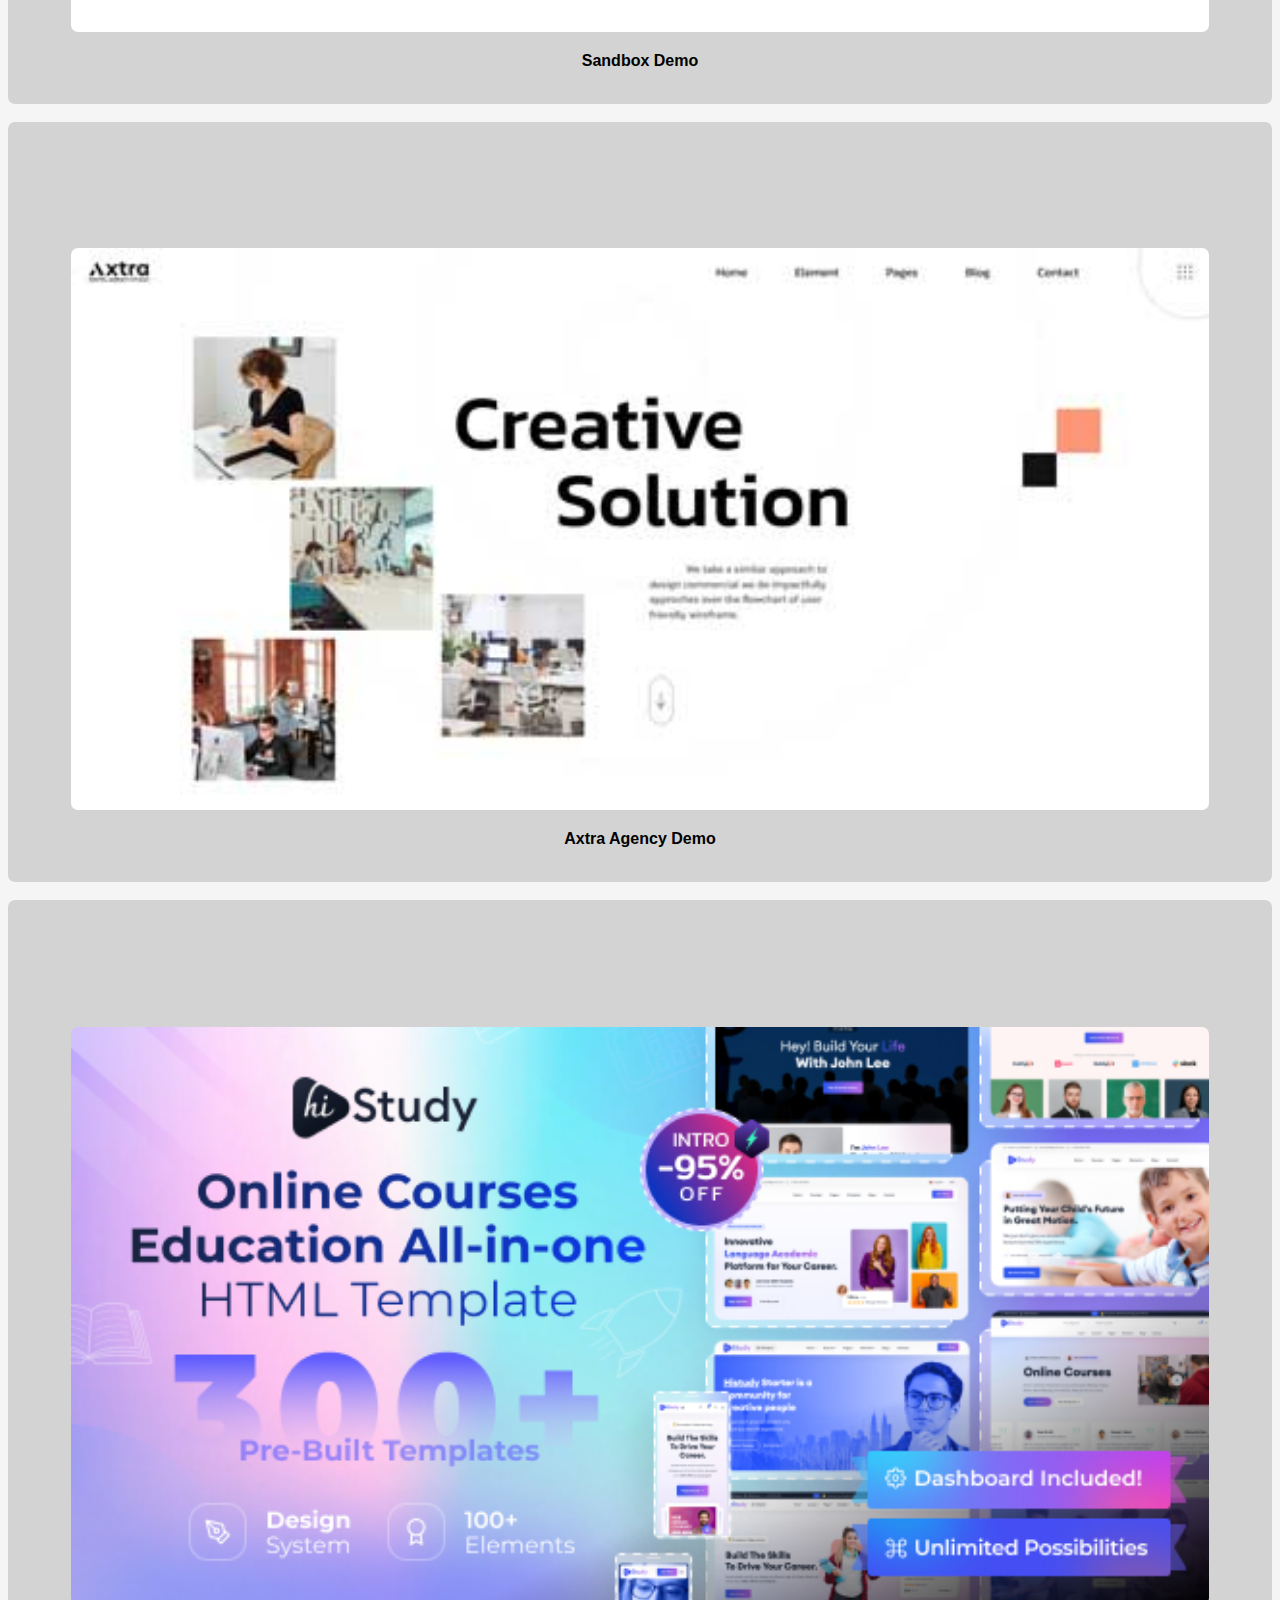
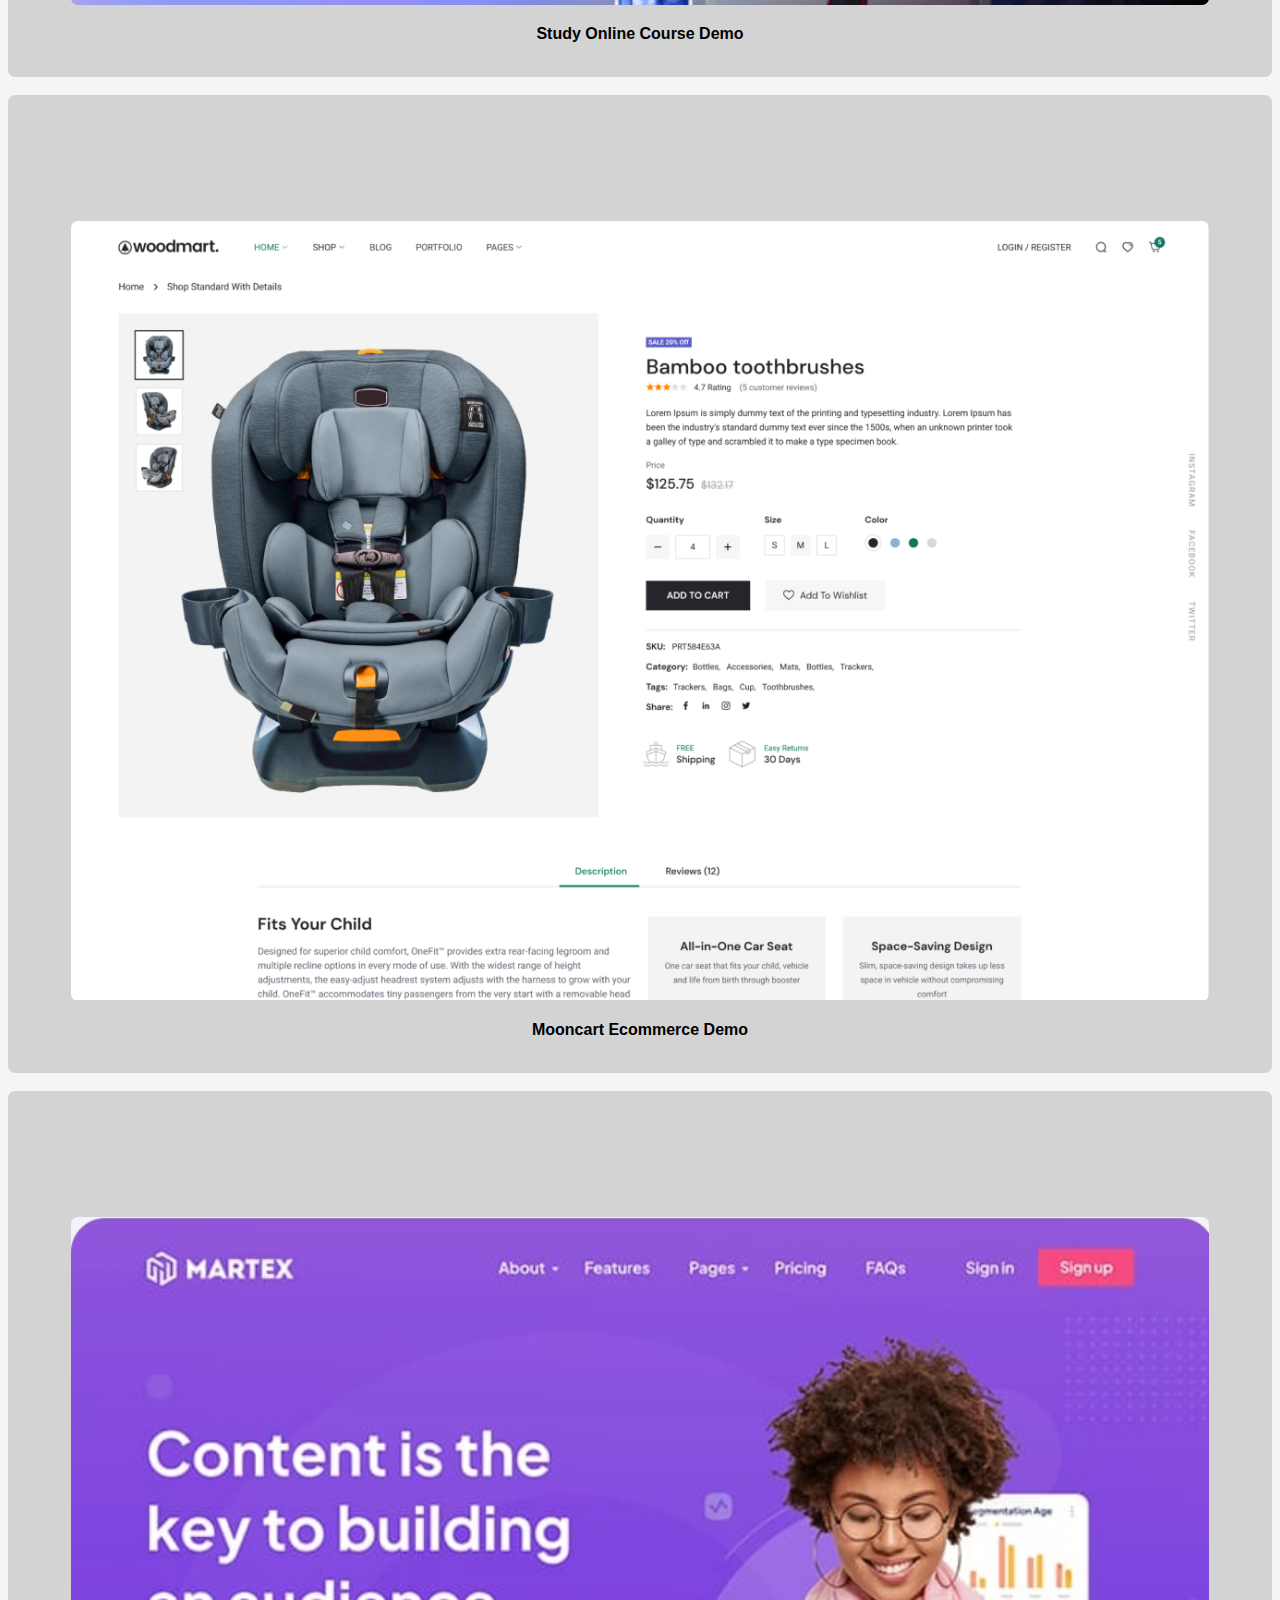
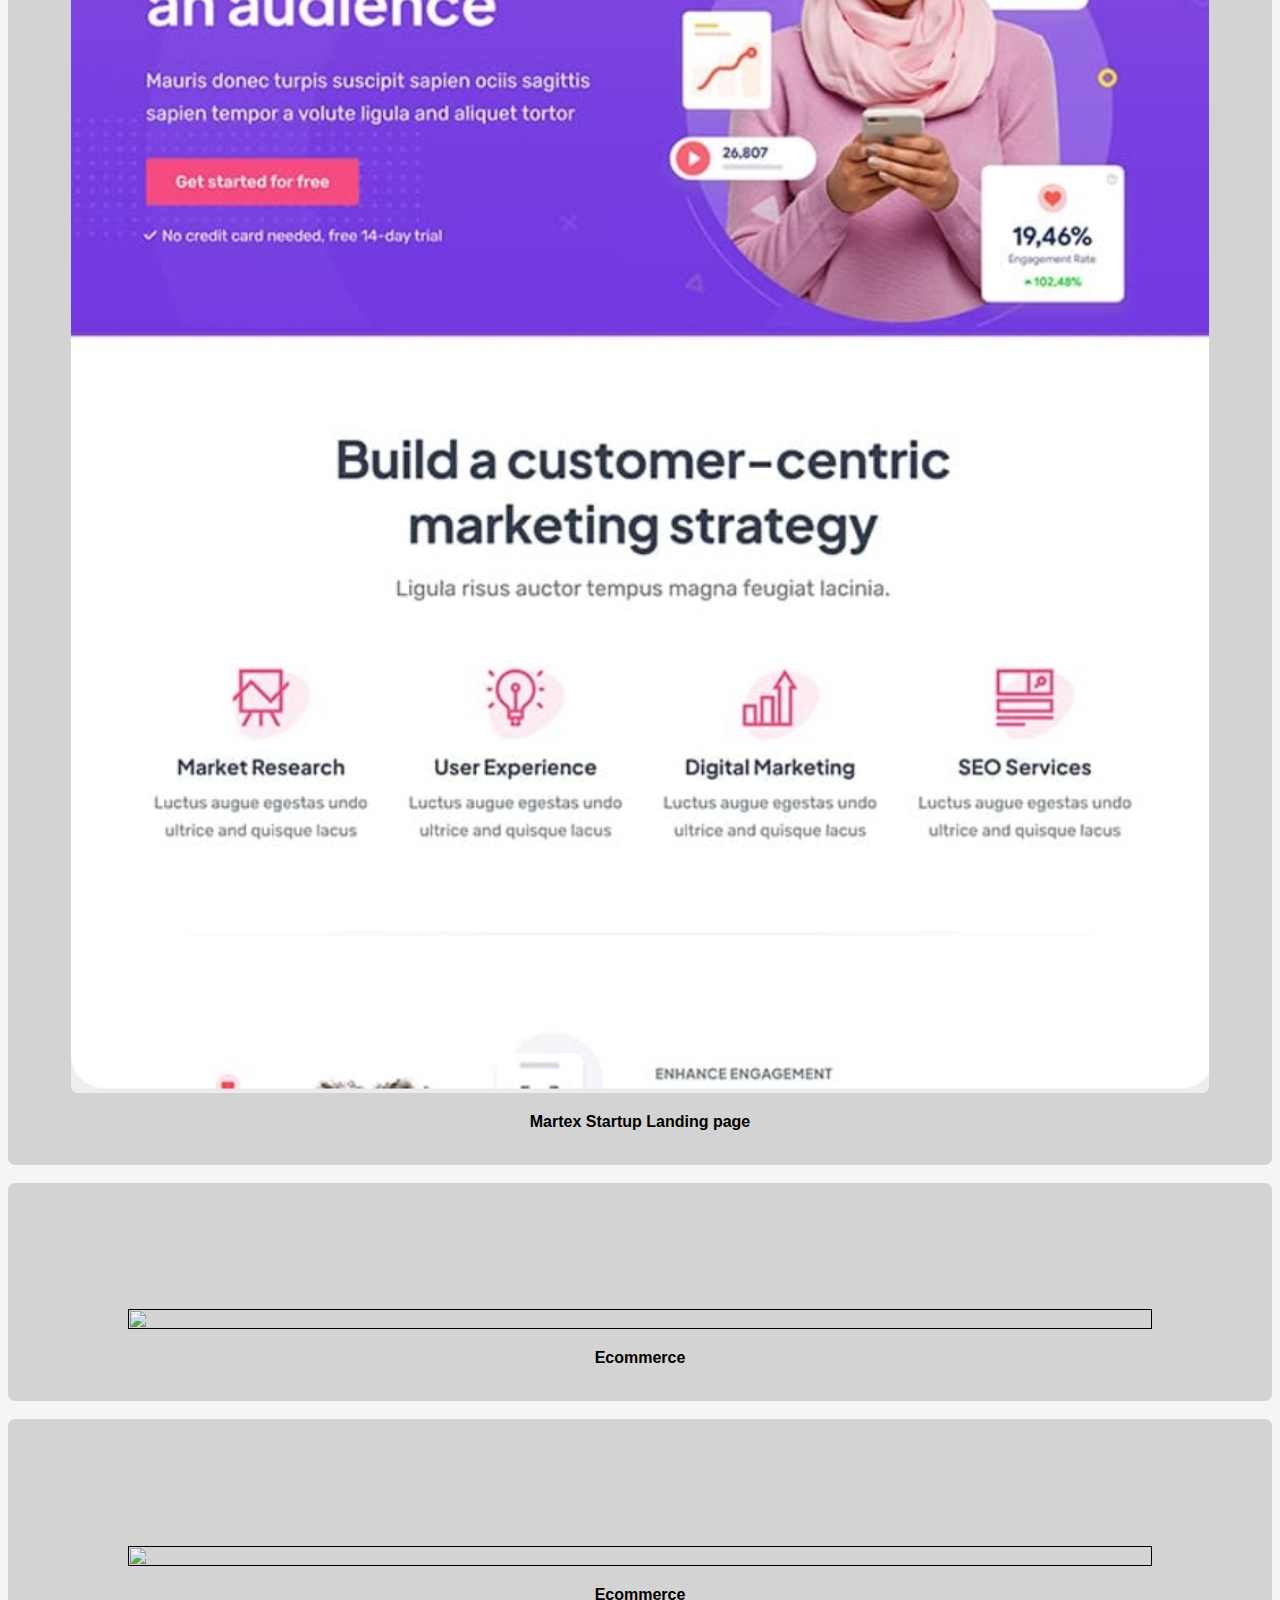
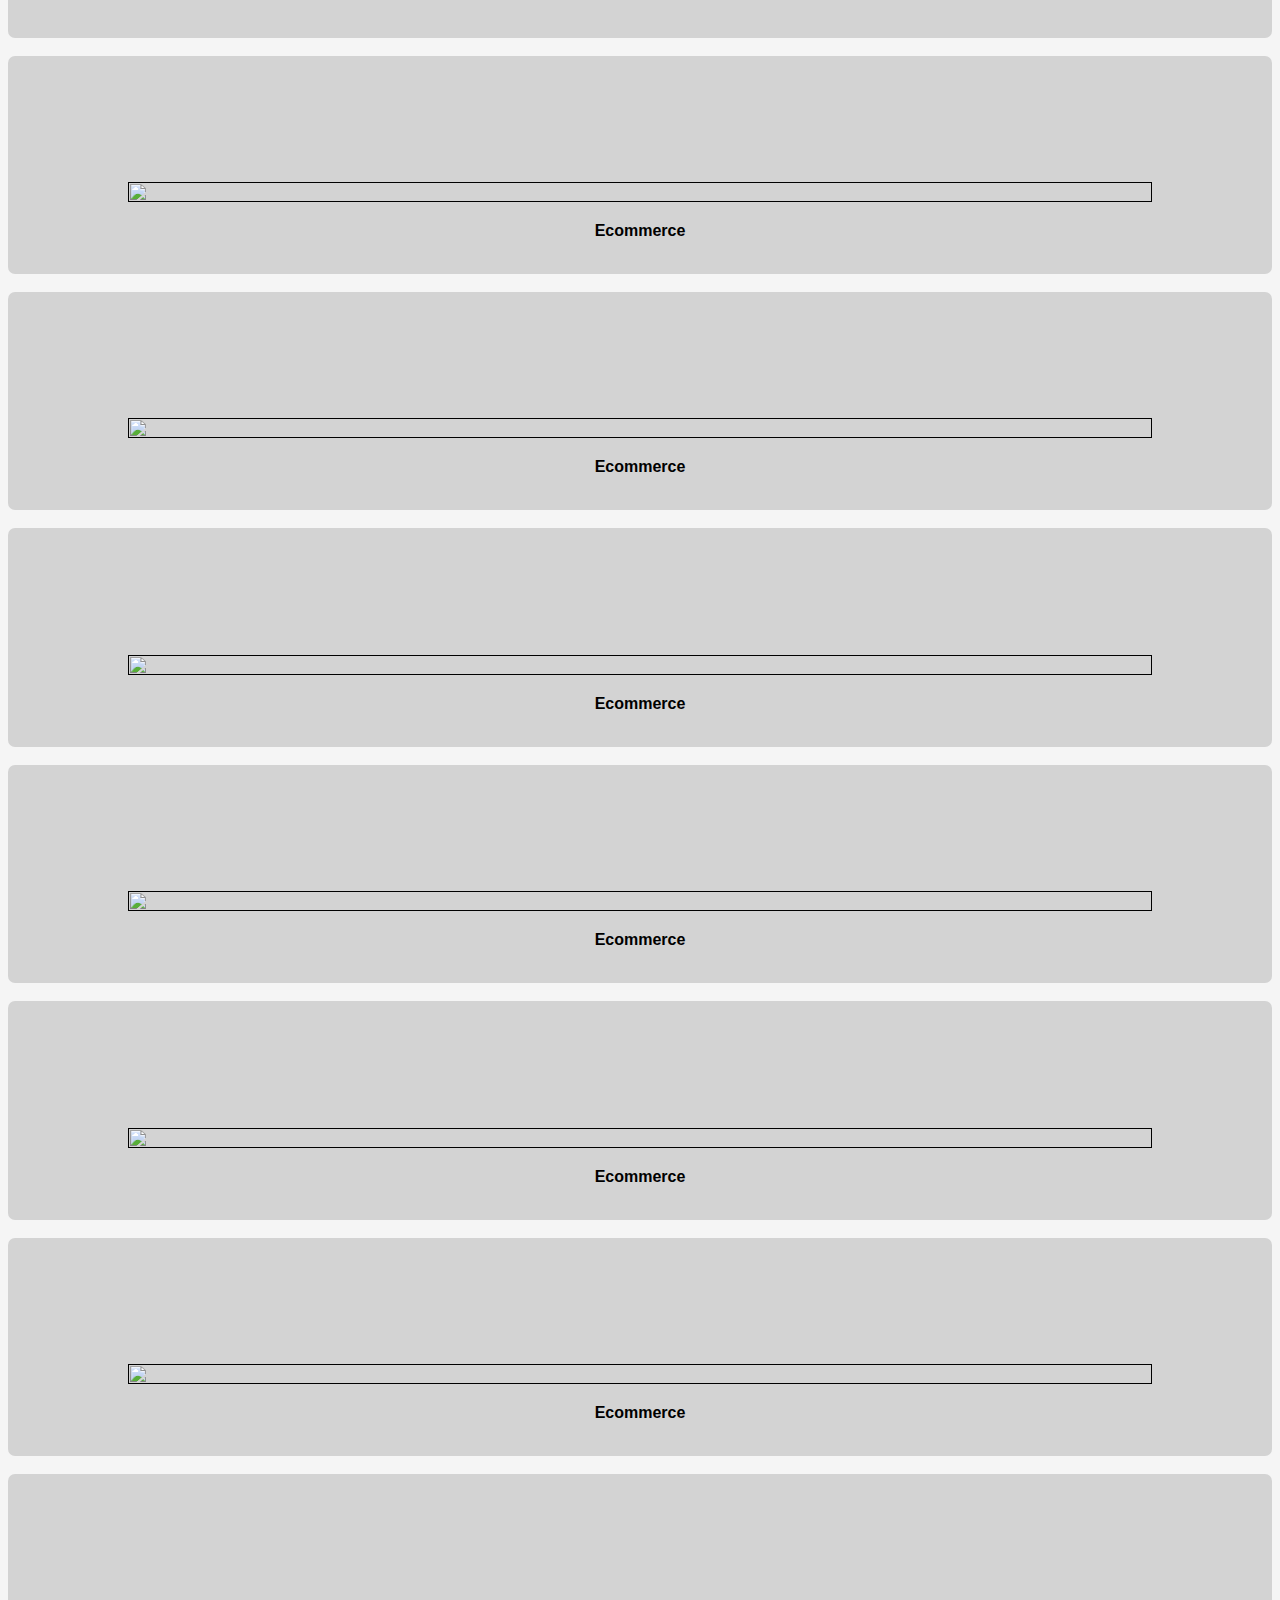
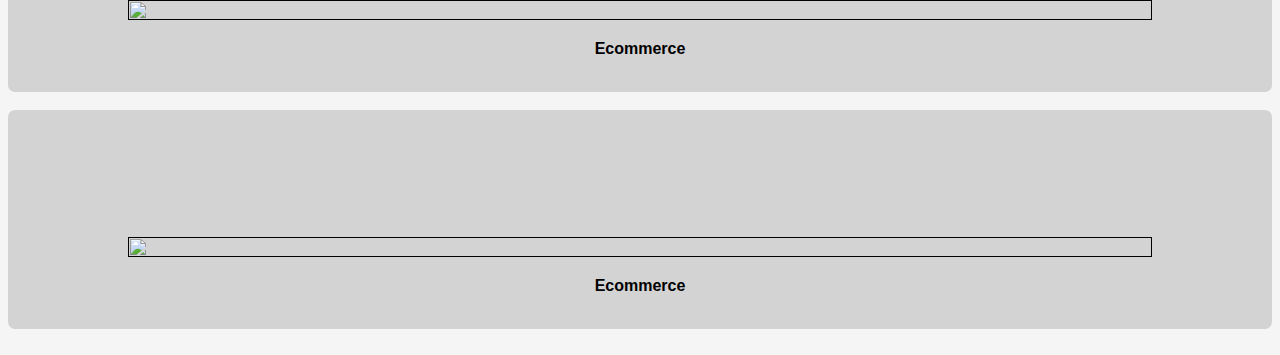
==== commit 05636d25: "Update project.html" ====
--- a/project.html
+++ b/project.html
@@ -26,7 +26,7 @@
     <br>
      <div class="images">
       <a href="https://wealcoder.com/dev/html/axtra/index-6.html">
-        <img src="ca.png" alt="">
+        <img src="ca.jpg" alt="">
         <p>Axtra Agency Demo</p>
         <br>
       </a>
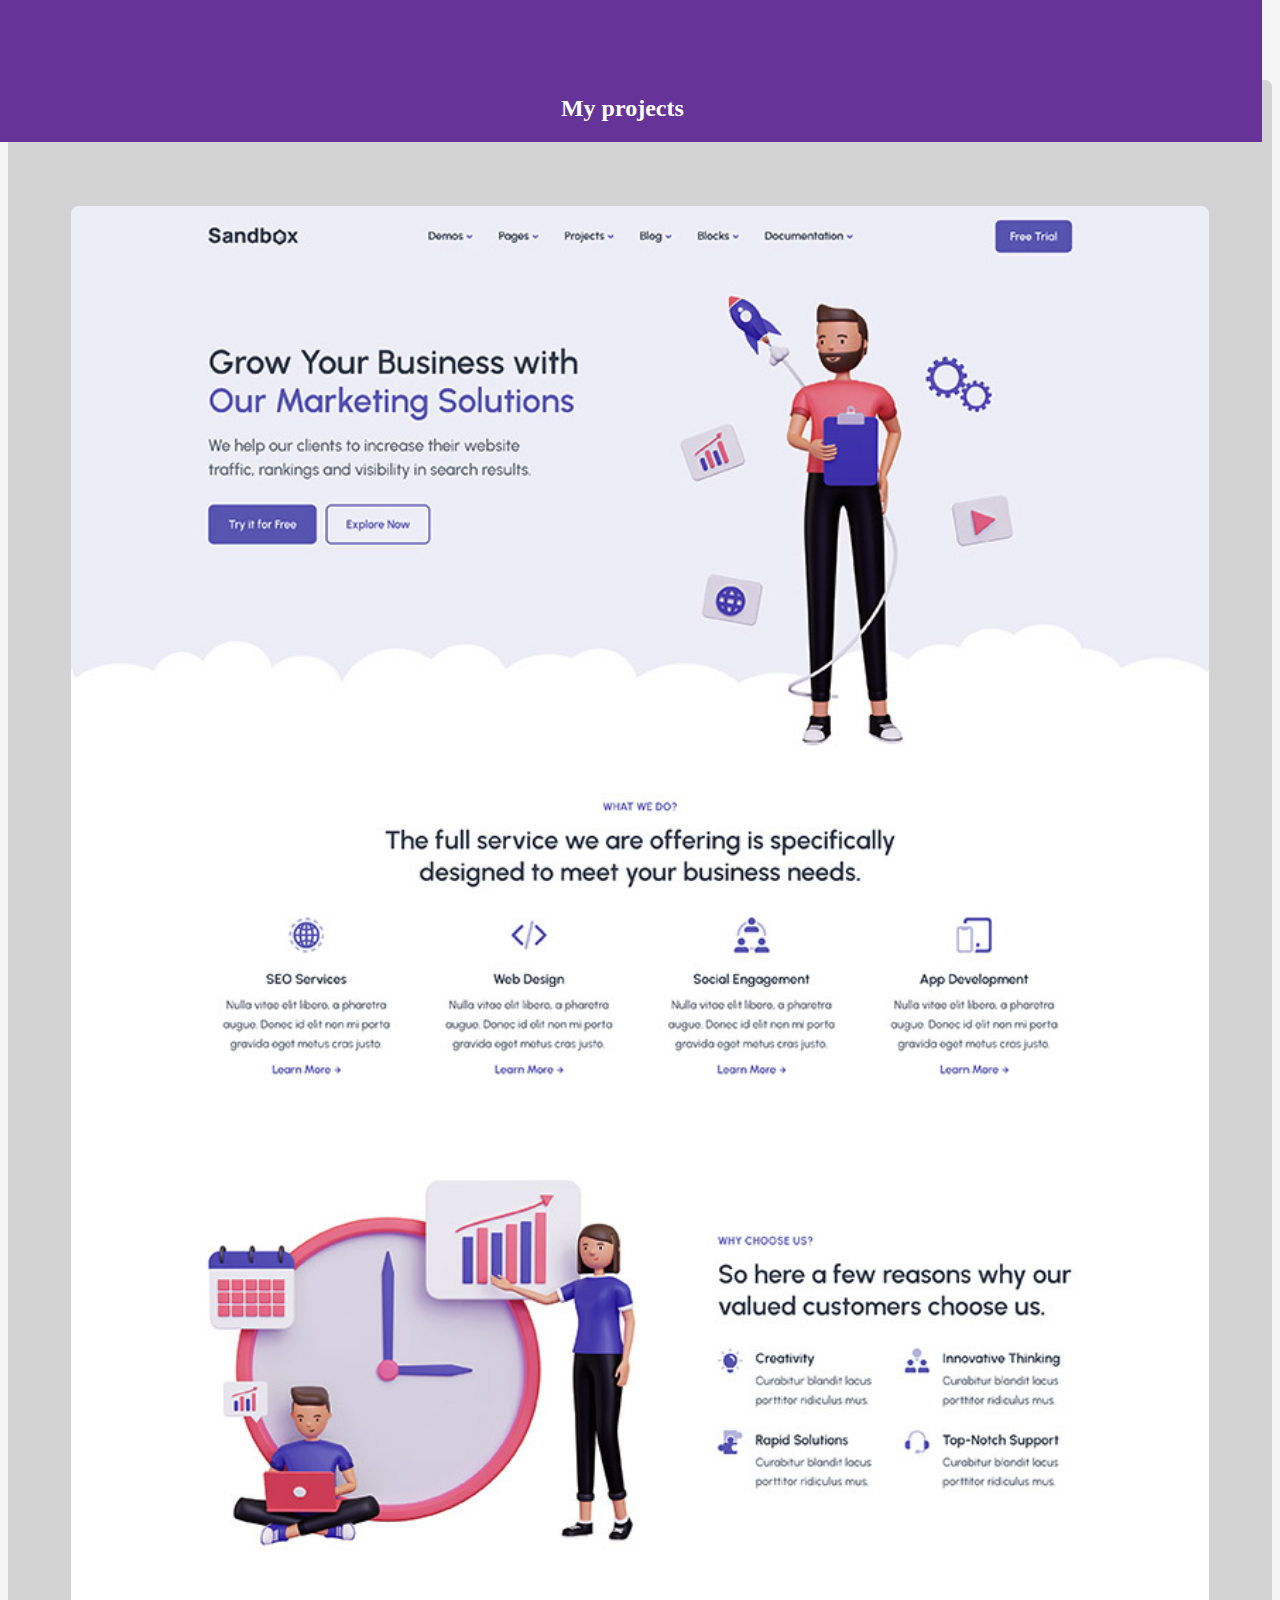
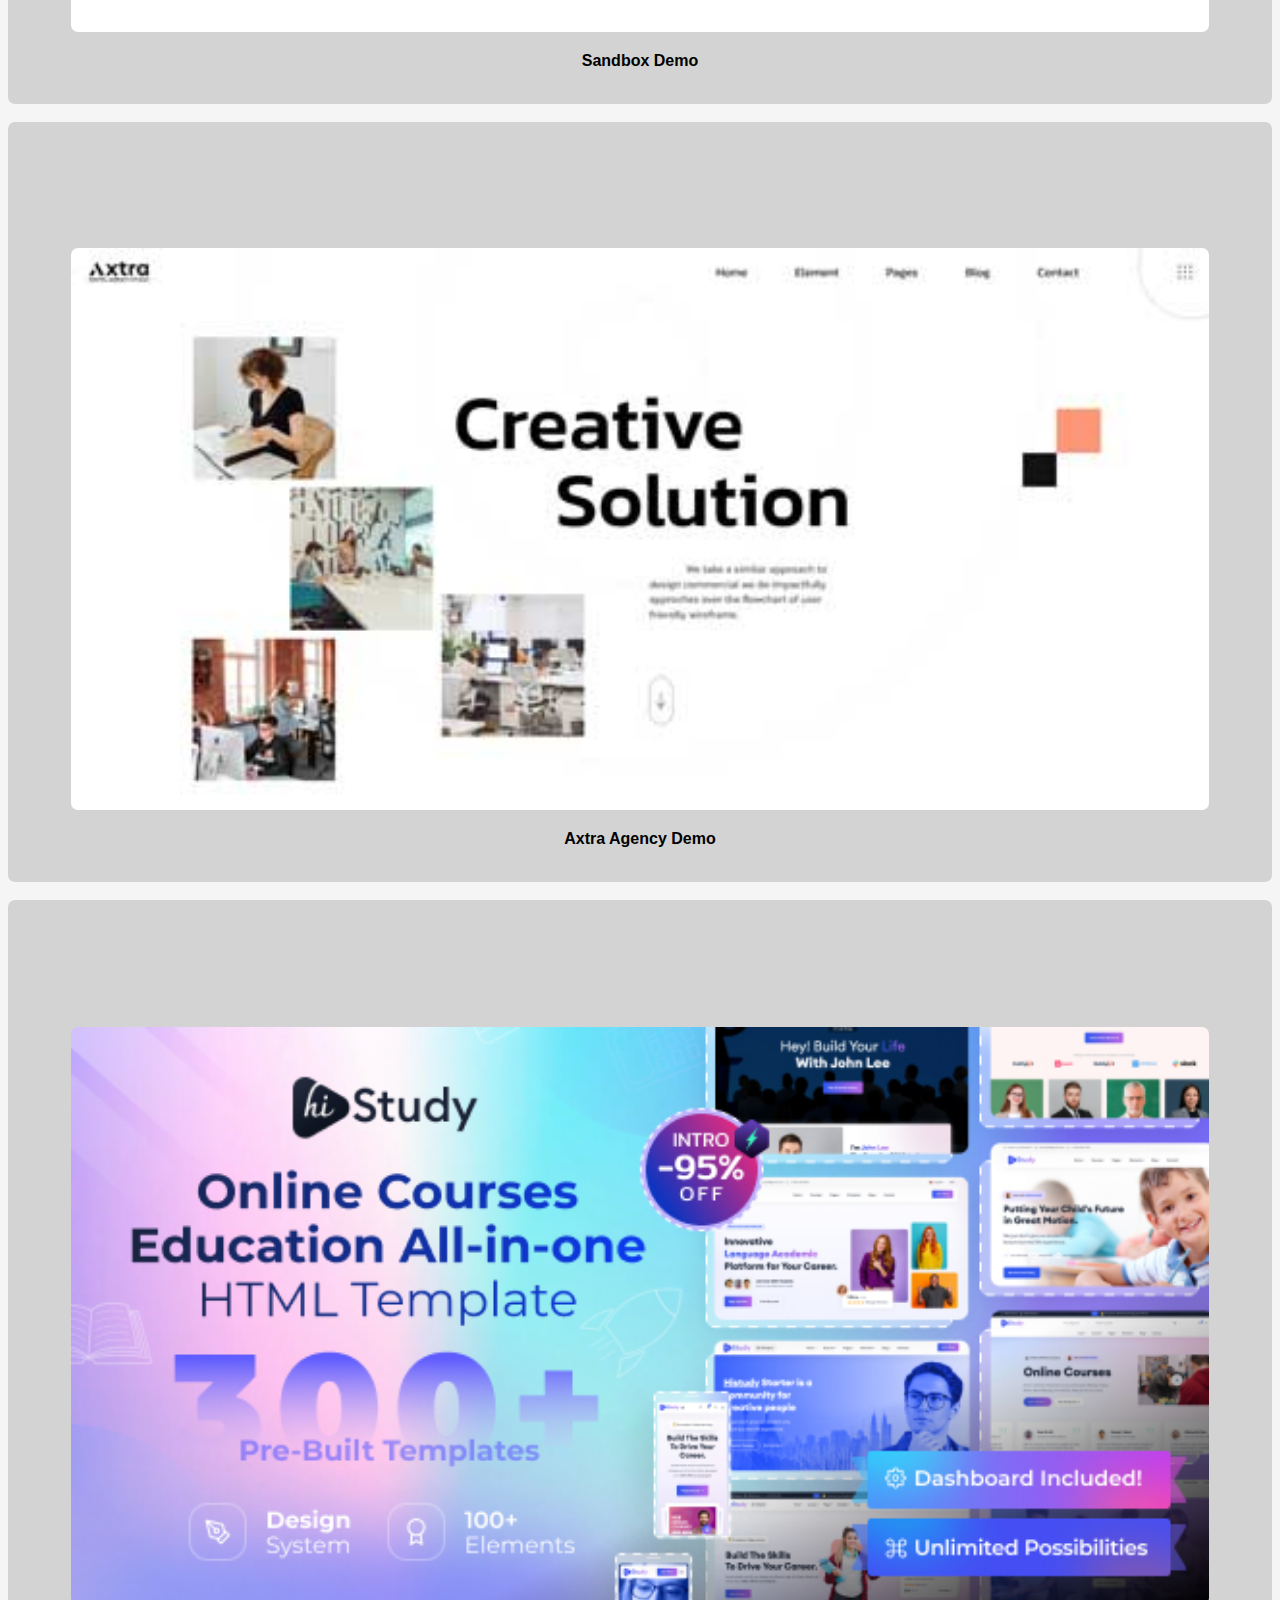
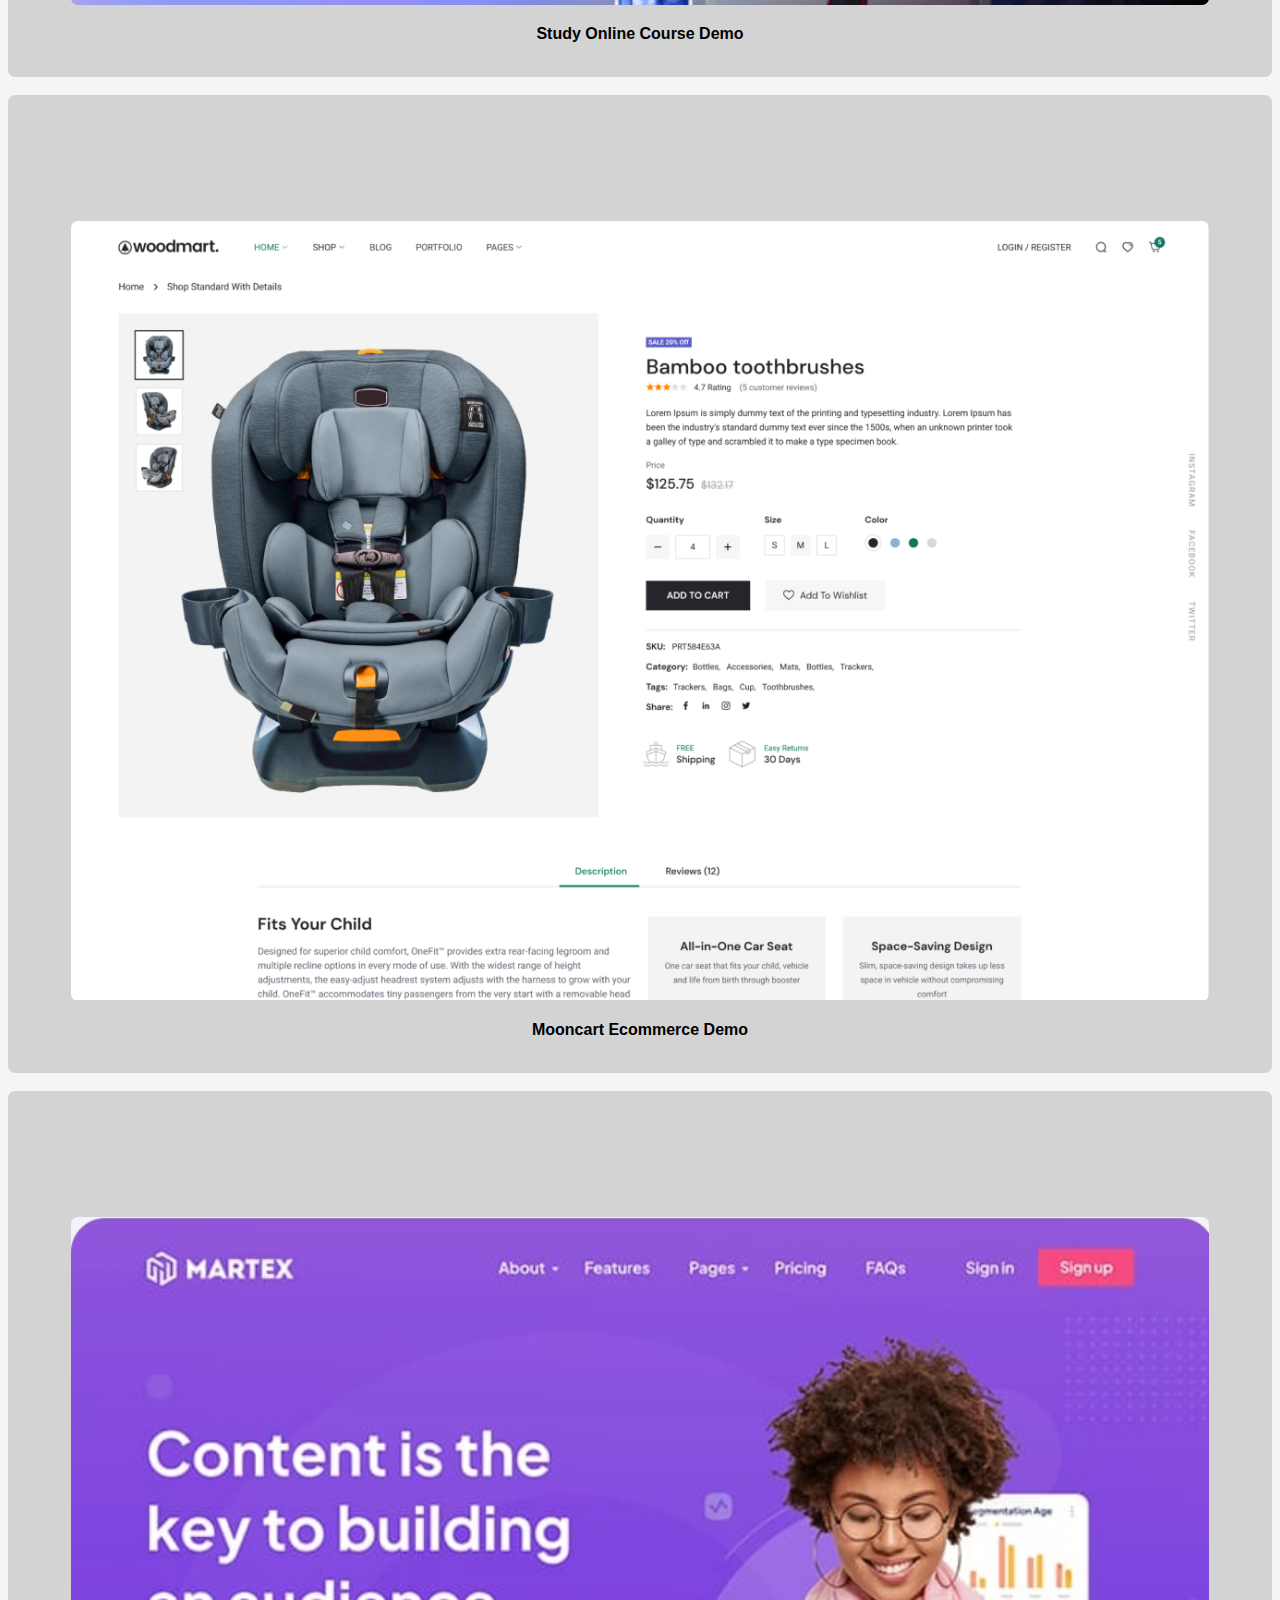
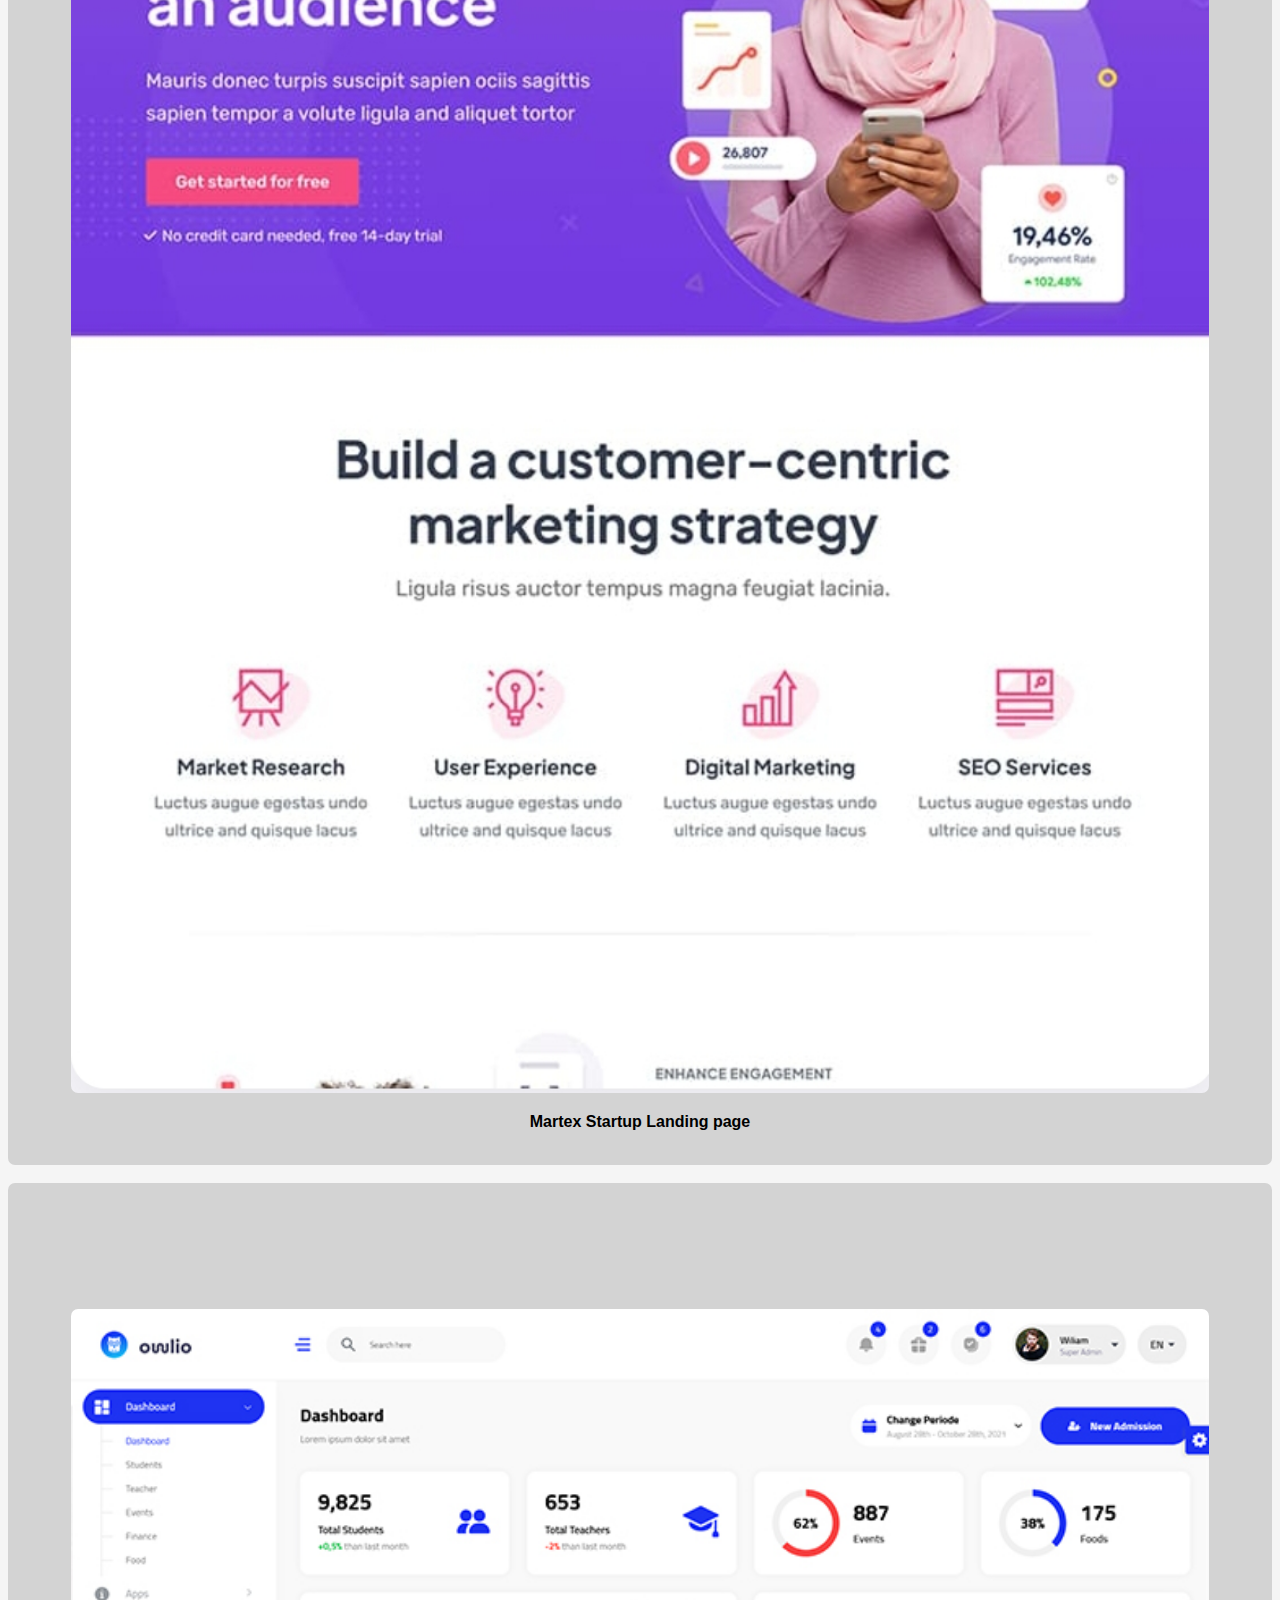
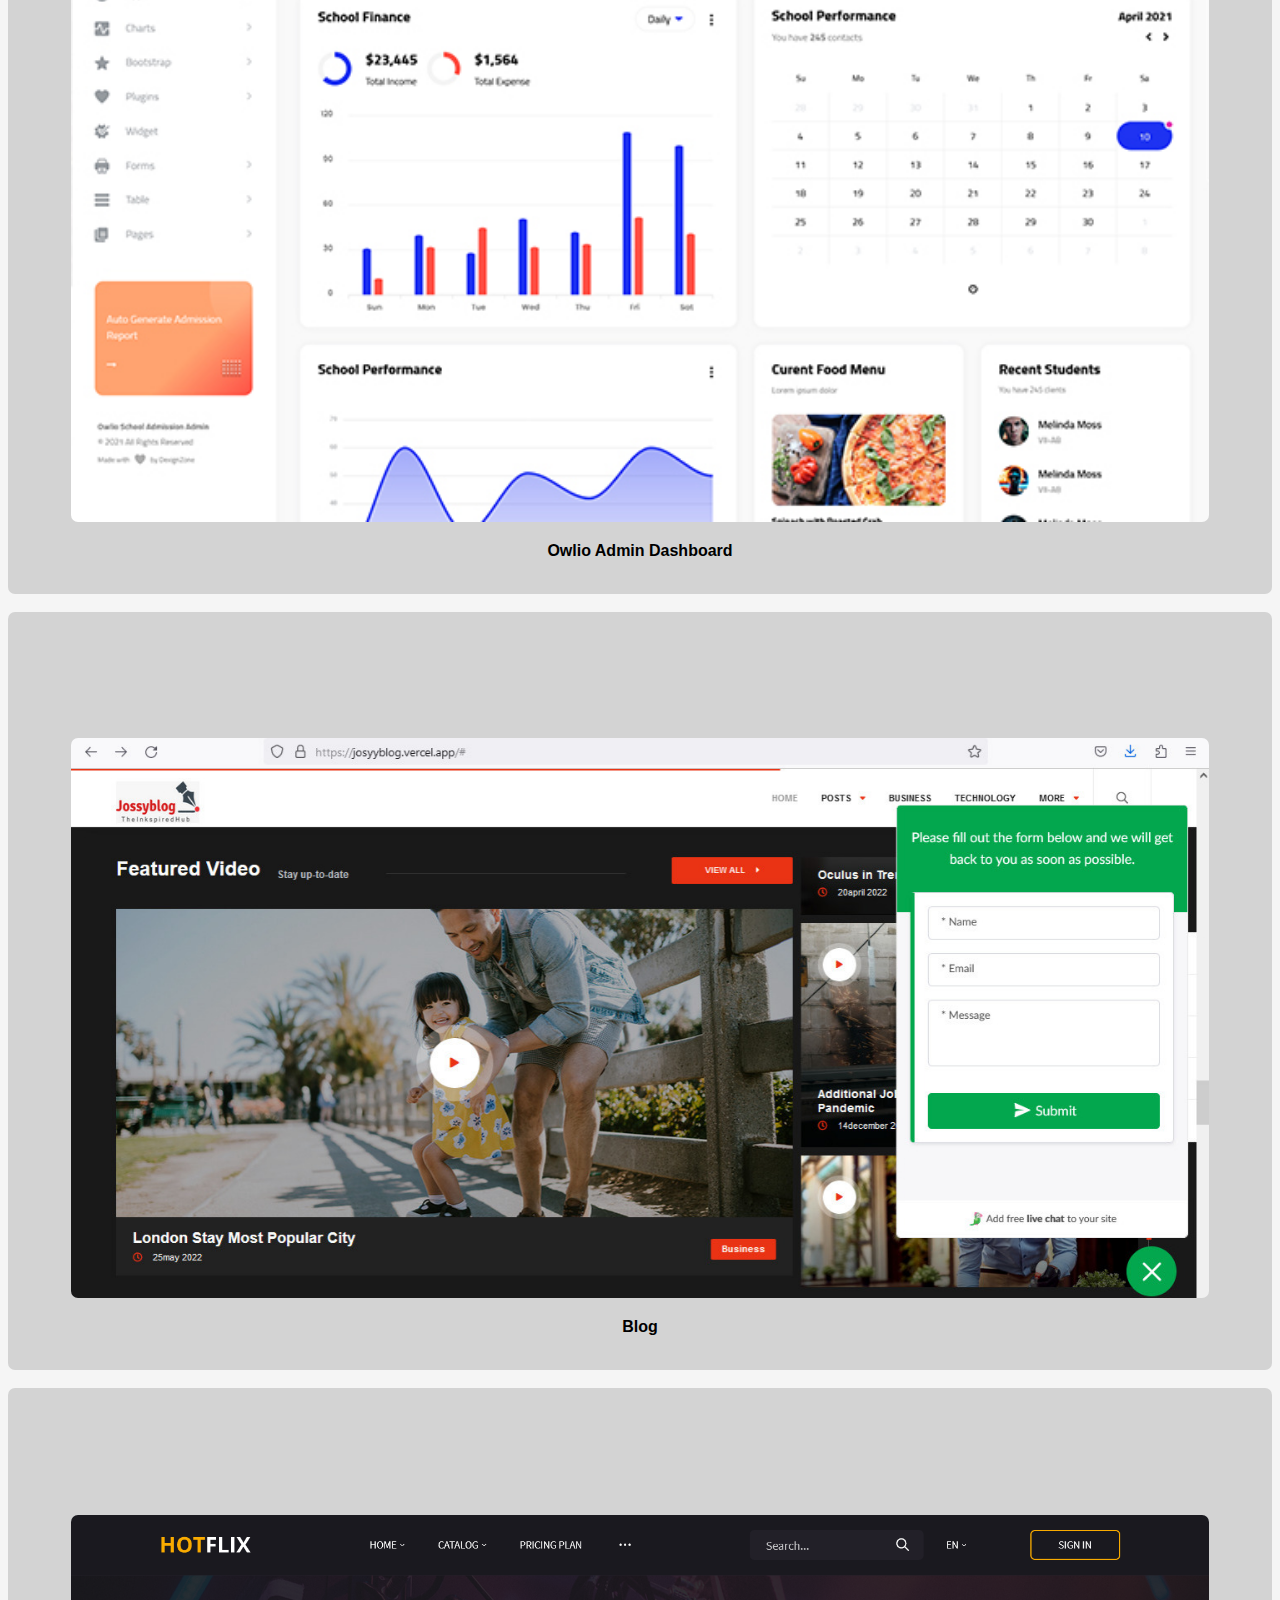
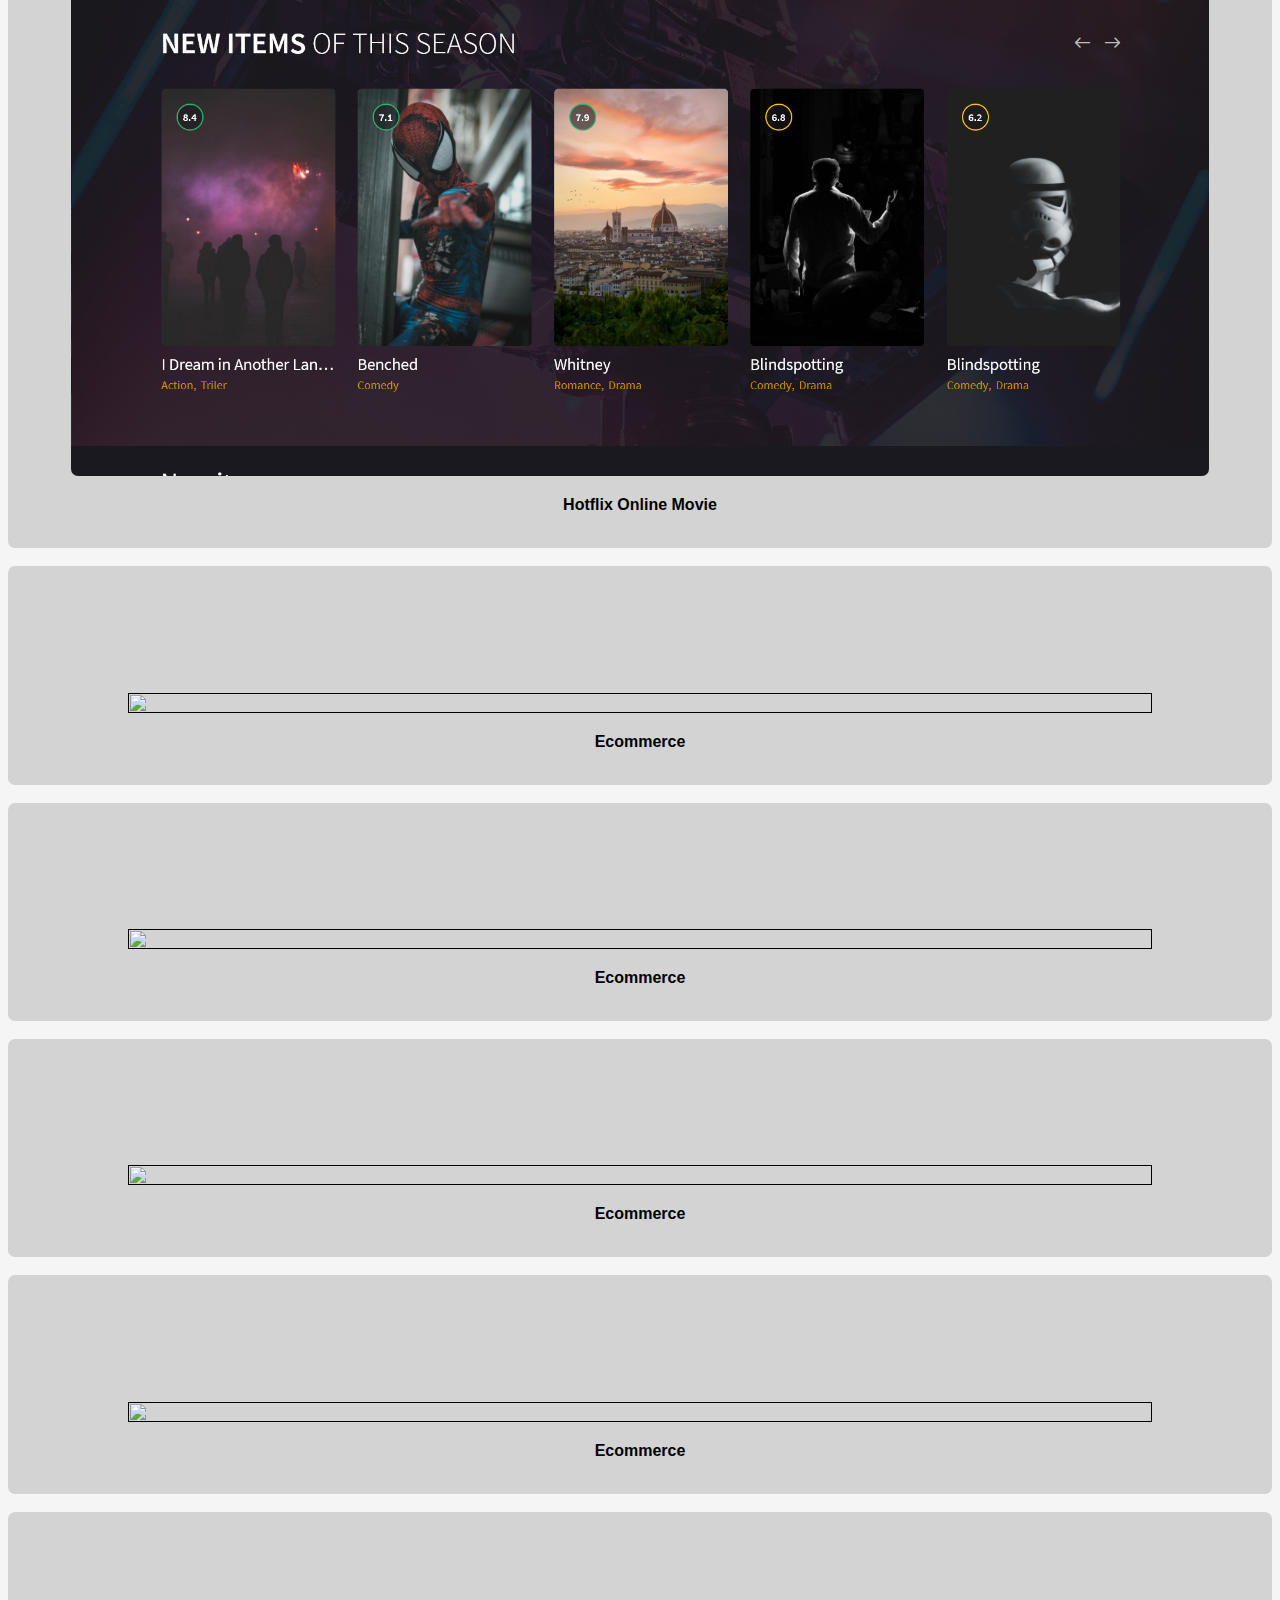
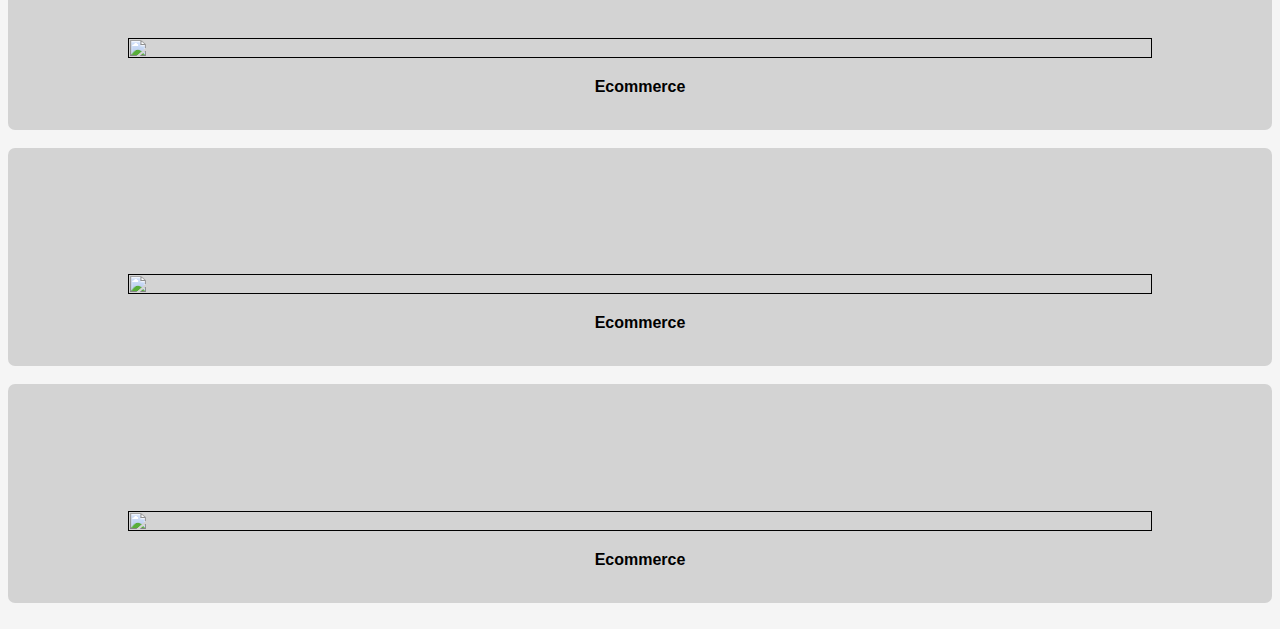
==== commit 244089e0: "Update project.html" ====
--- a/project.html
+++ b/project.html
@@ -57,25 +57,25 @@
     </div>
     <br>
      <div class="images">
-      <a href="">
-        <img src="d-19.jpg" alt="">
-        <p>Ecommerce</p>
+      <a href="https://dsathemes.com/html/martex_1.1/files/demo-1.html">
+        <img src="Owilodashboard.jpg" alt="">
+        <p>Owlio Admin Dashboard</p>
         <br>
       </a>
     </div>
     <br>
      <div class="images">
-      <a href="">
-        <img src="d-19.jpg" alt="">
-        <p>Ecommerce</p>
+      <a href="https://bincomtest.mezutech.com/">
+        <img src="Jossyblog.jpg" alt="">
+        <p>Blog</p>
         <br>
       </a>
     </div>
     <br>
      <div class="images">
-      <a href="">
-        <img src="d-19.jpg" alt="">
-        <p>Ecommerce</p>
+      <a href="http://hotflix.volkovdesign.com/main/index.html">
+        <img src="Hotflix.png" alt="">
+        <p>Hotflix Online Movie </p>
         <br>
       </a>
     </div>
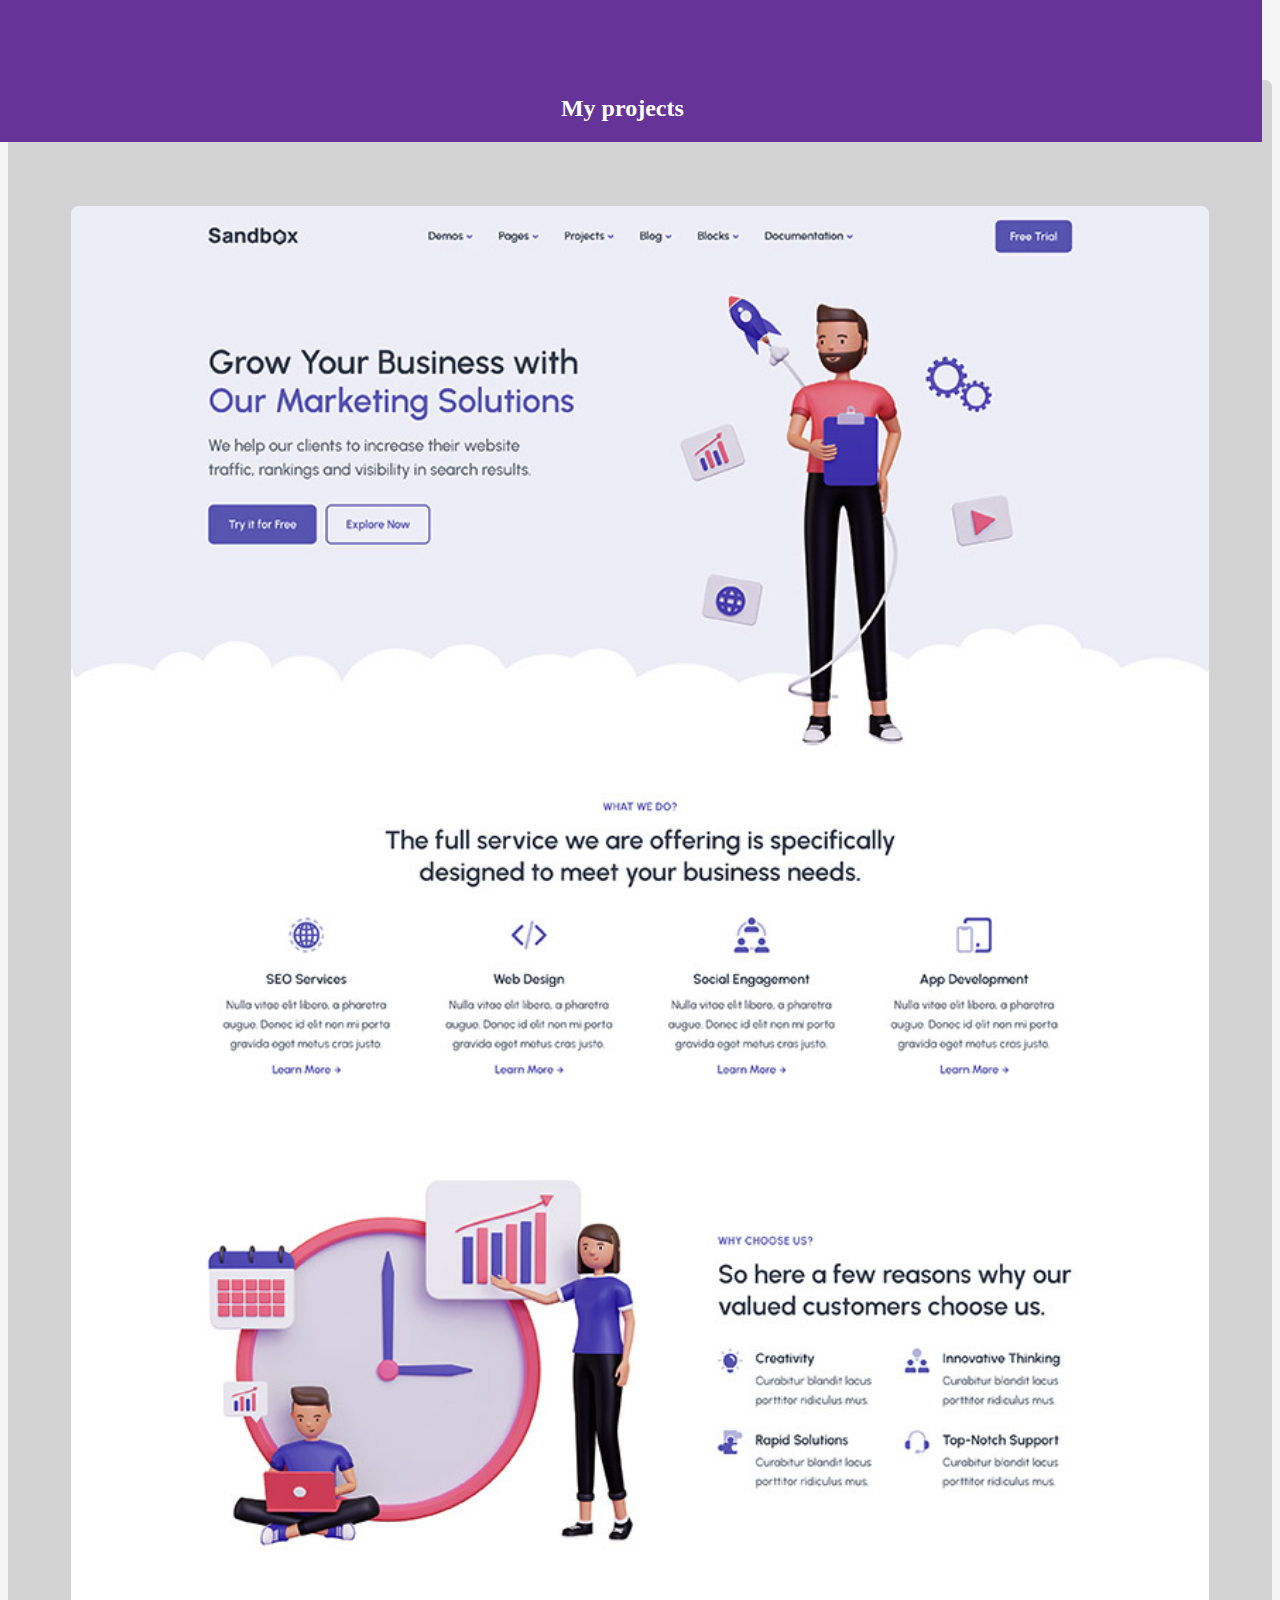
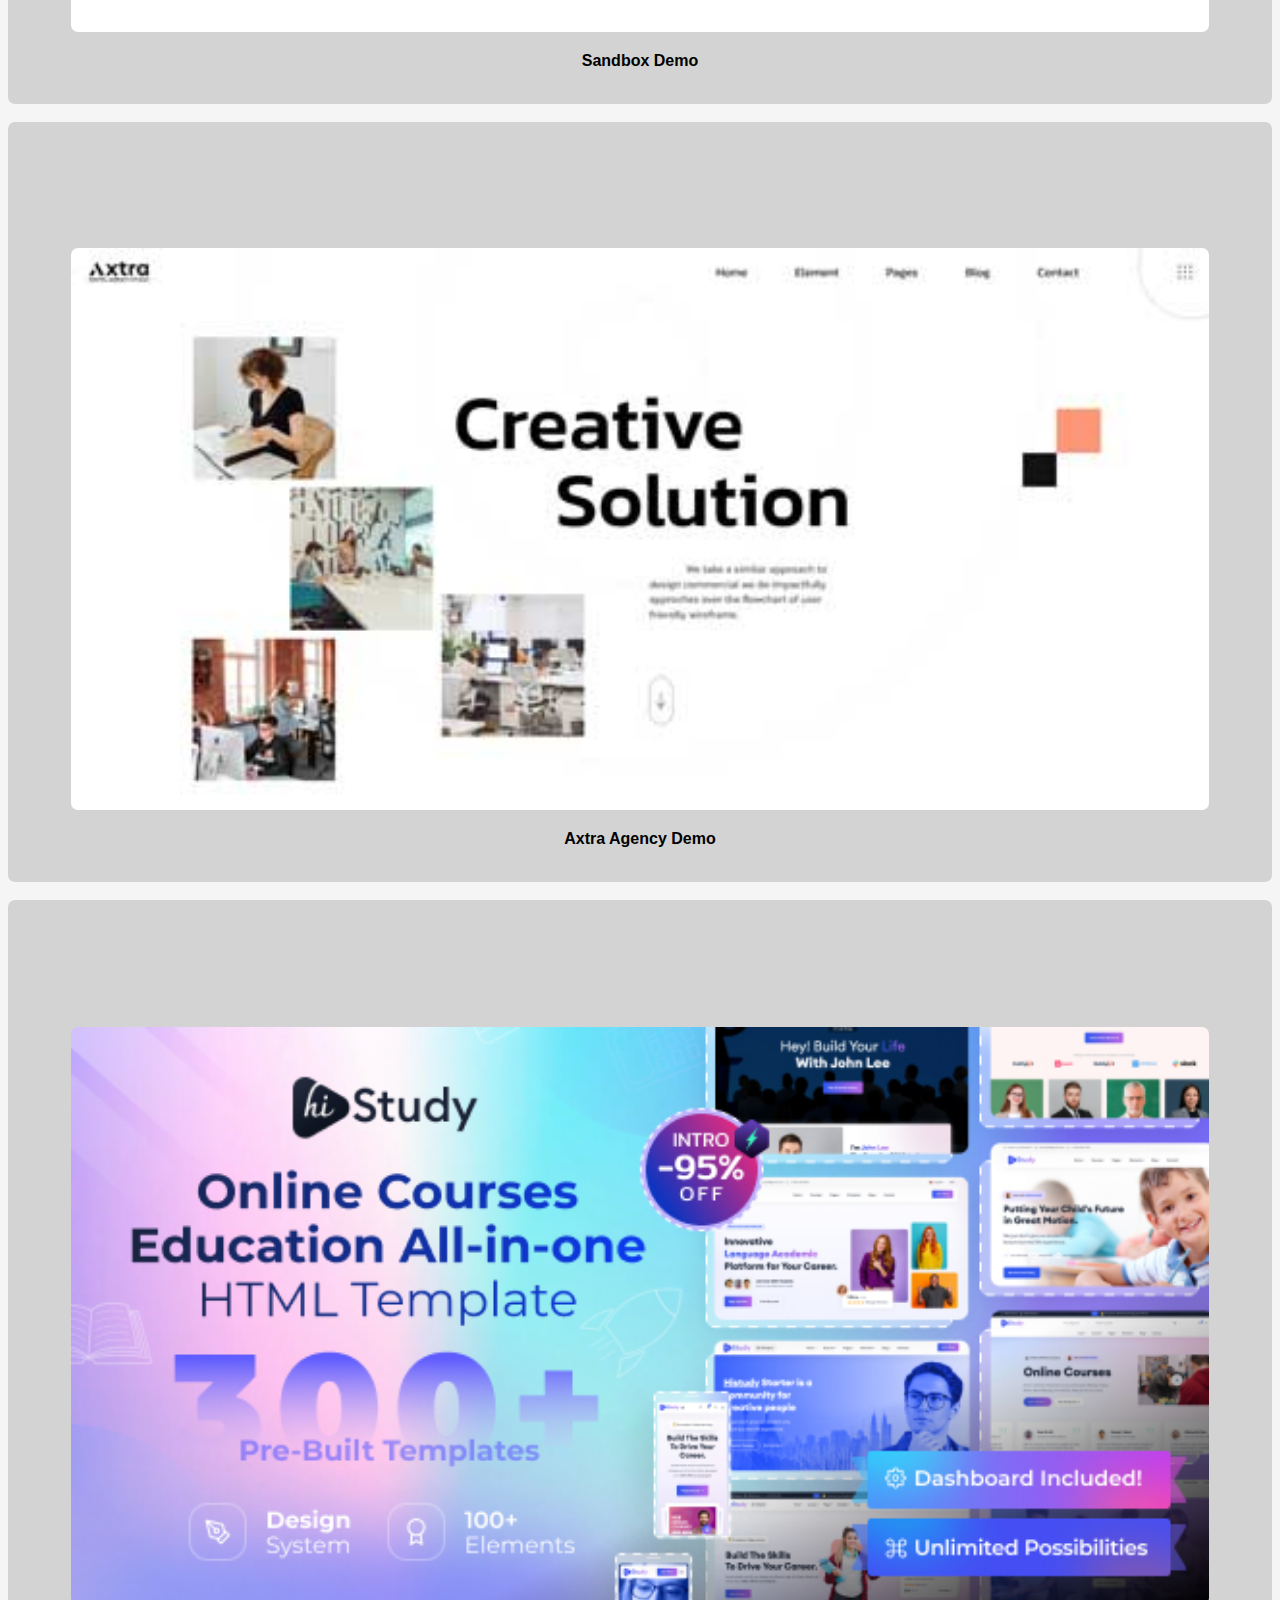
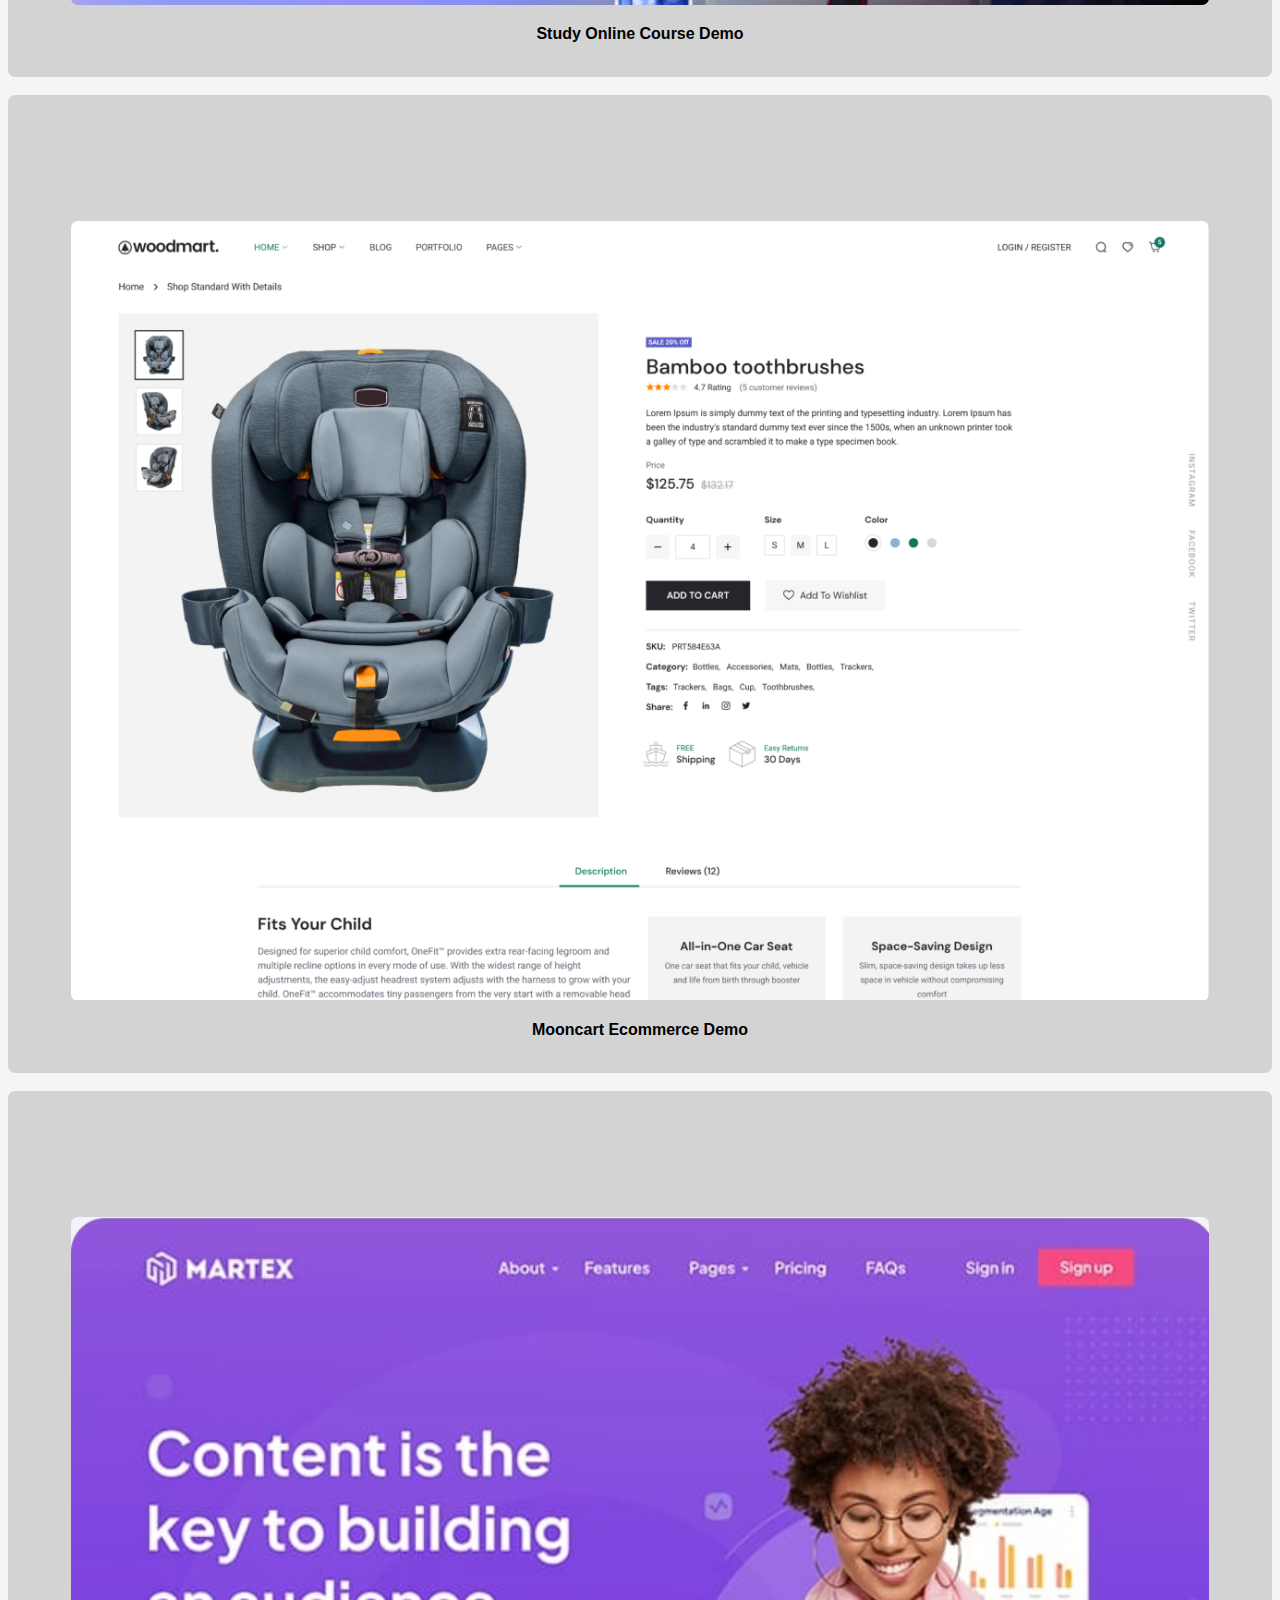
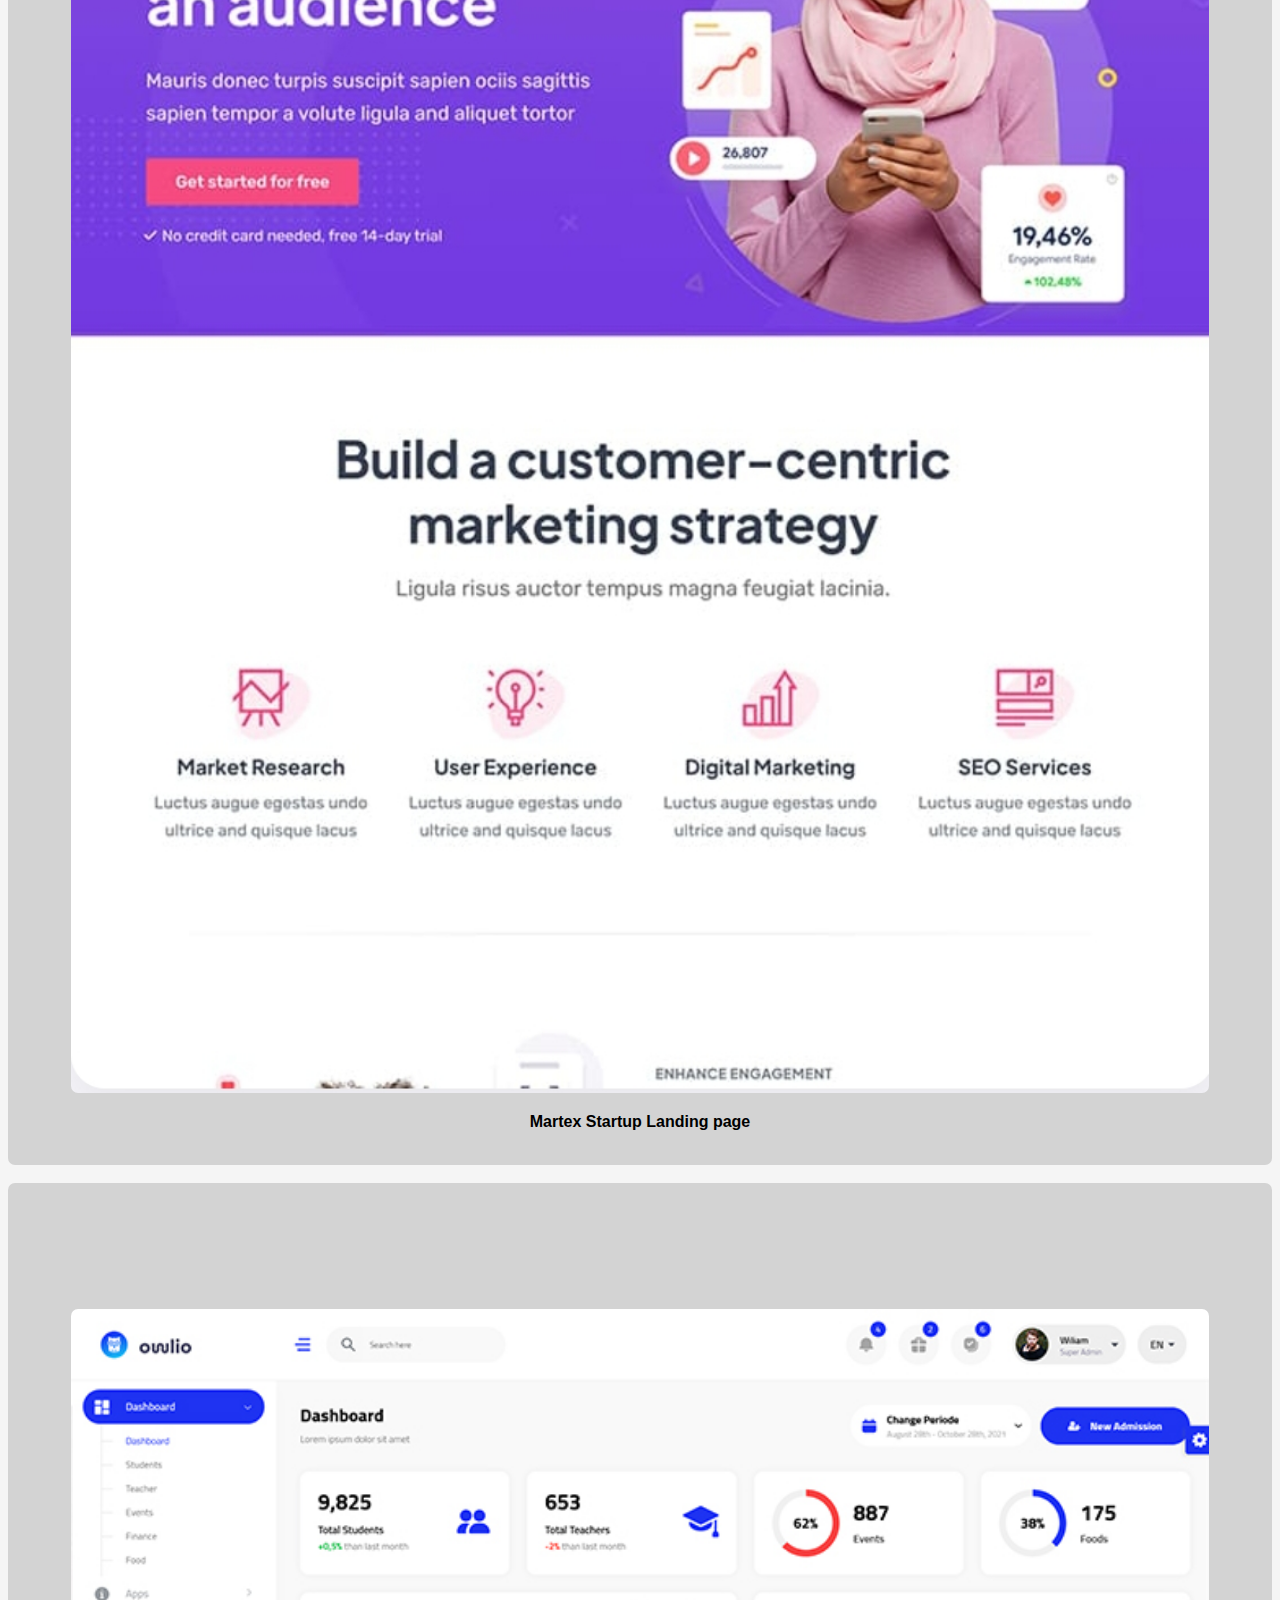
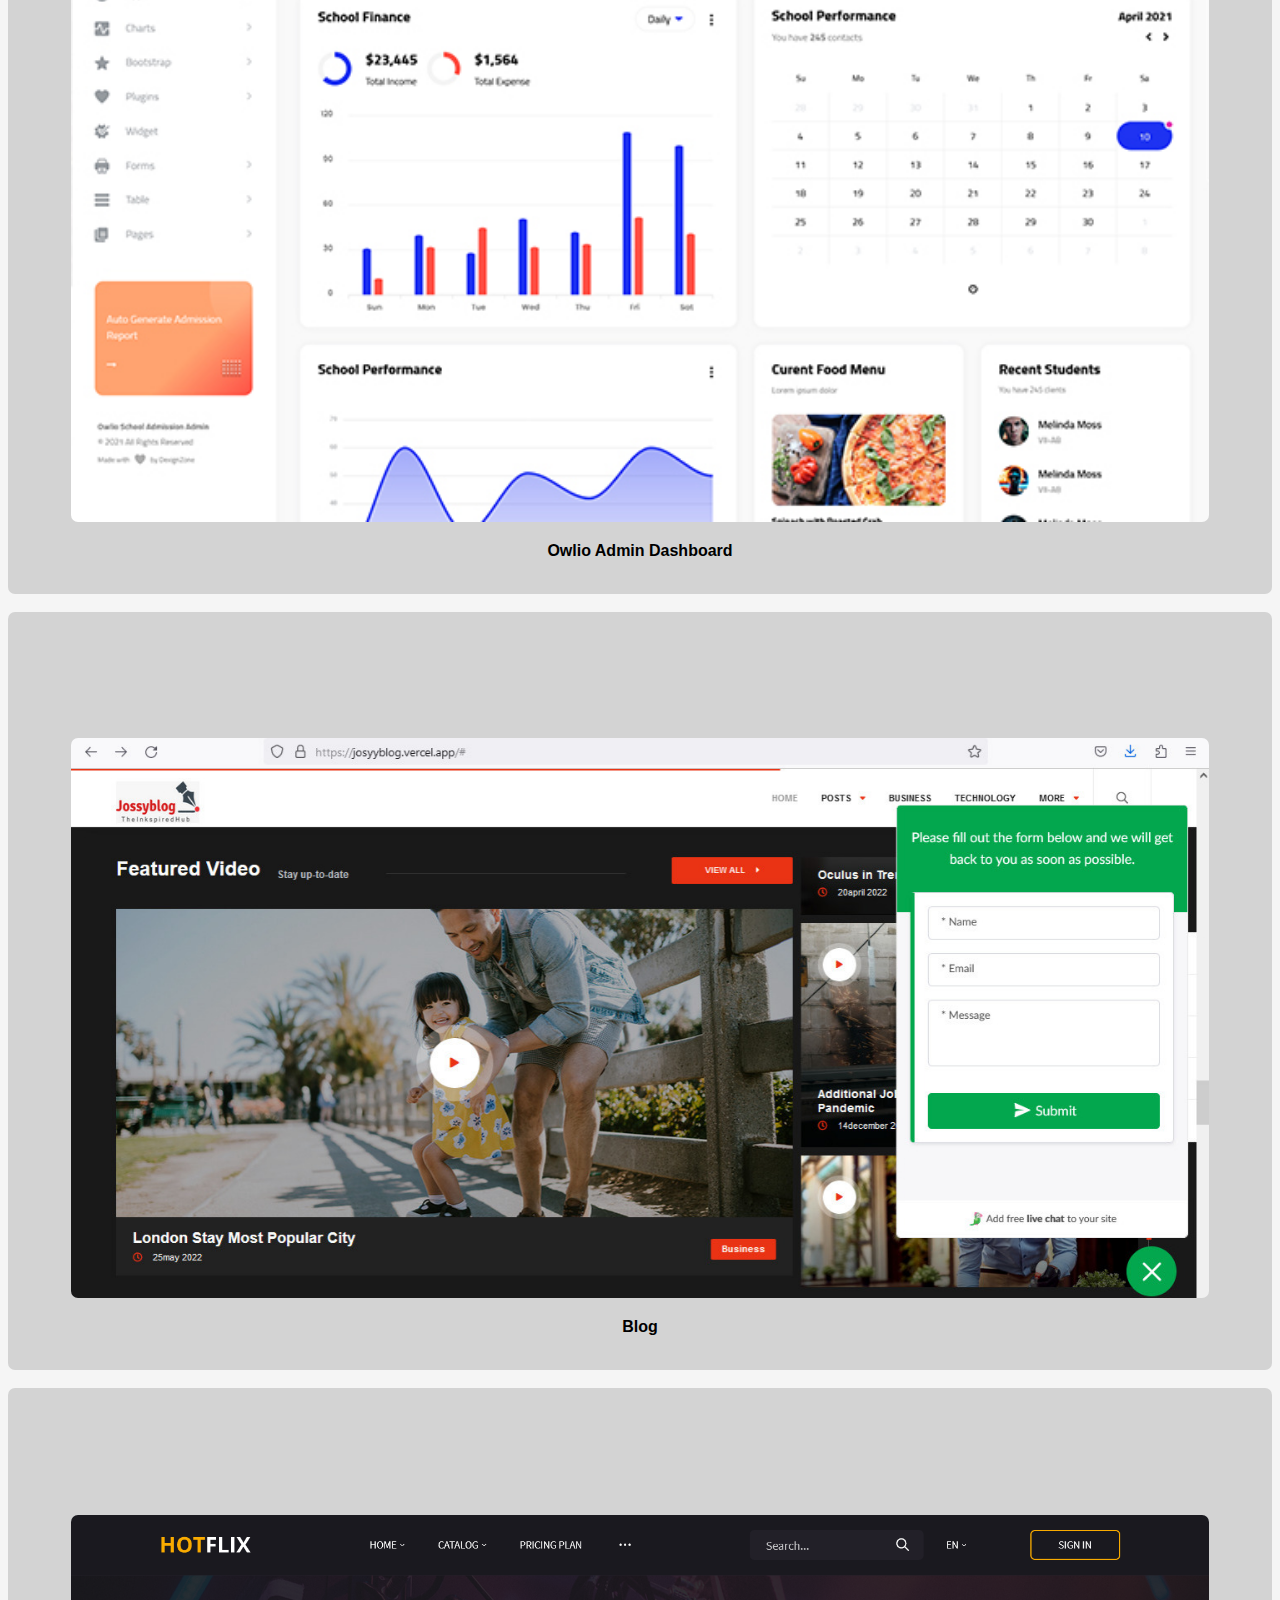
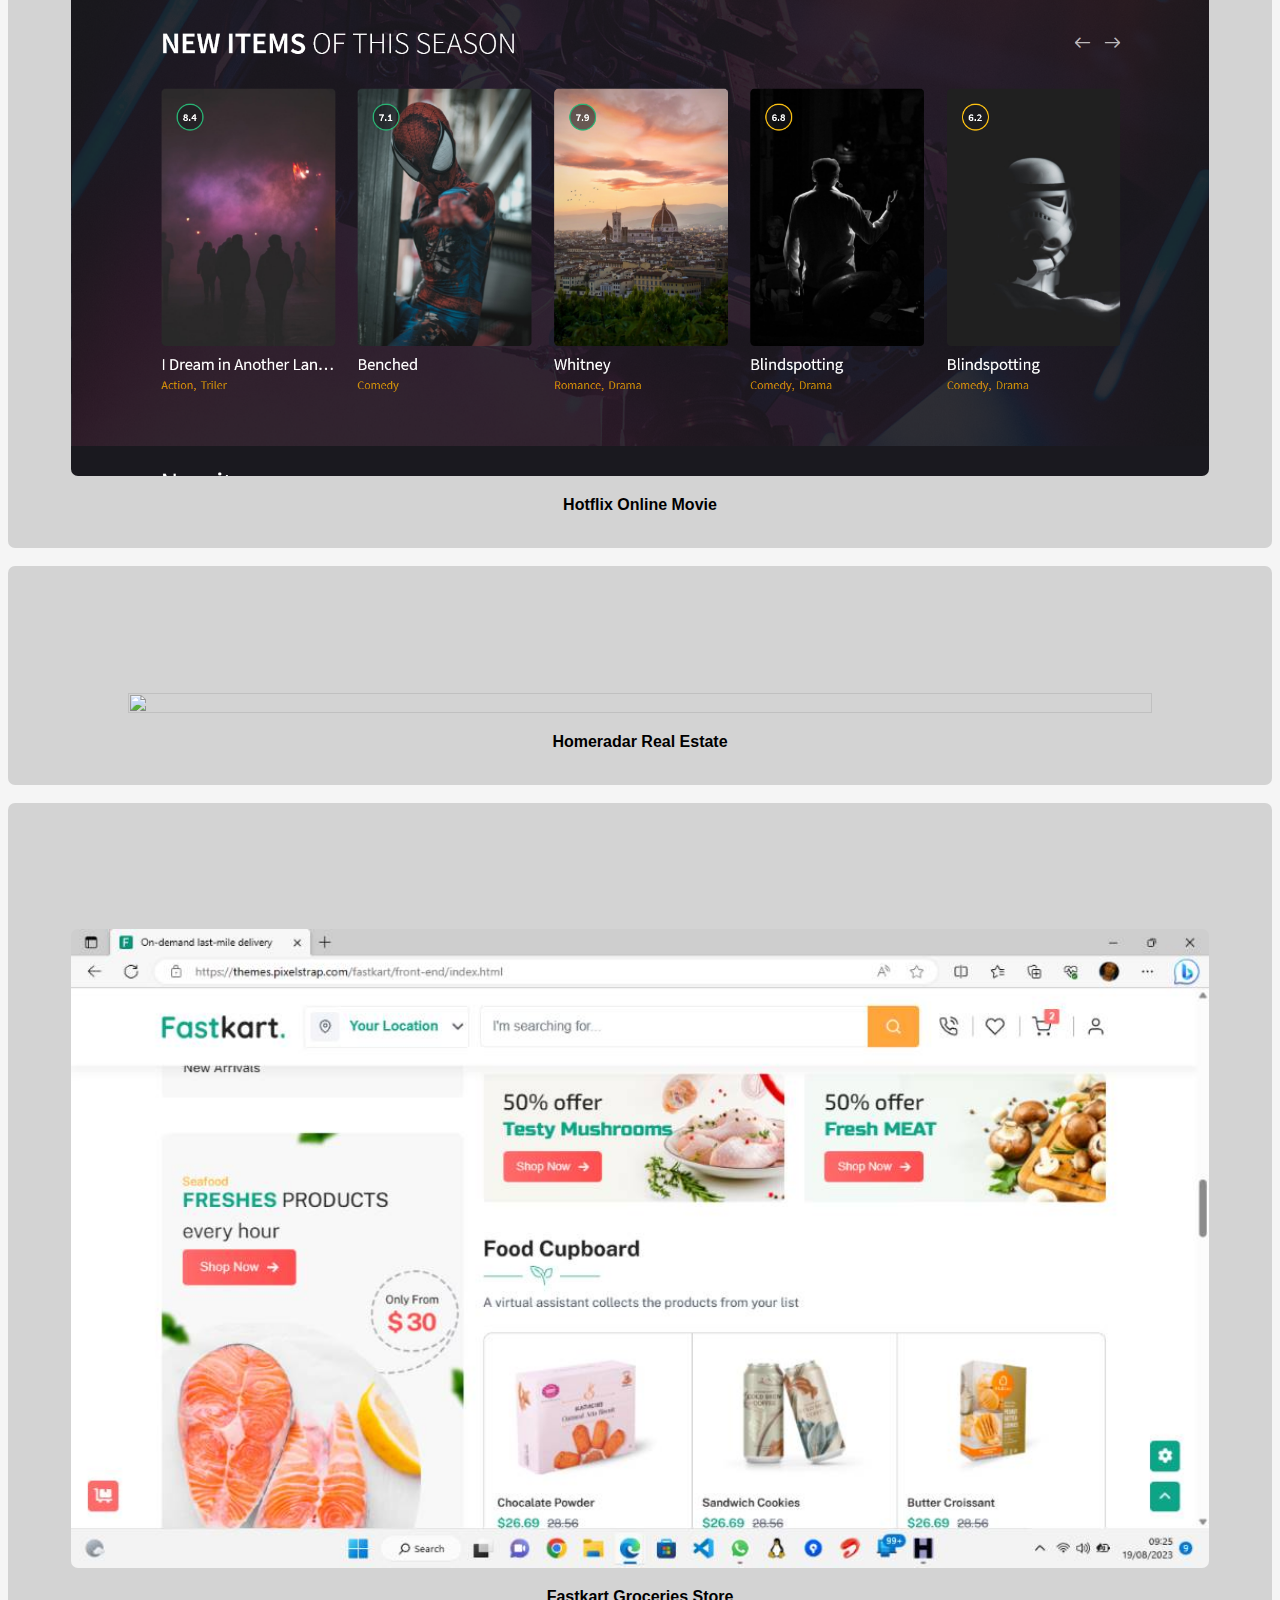
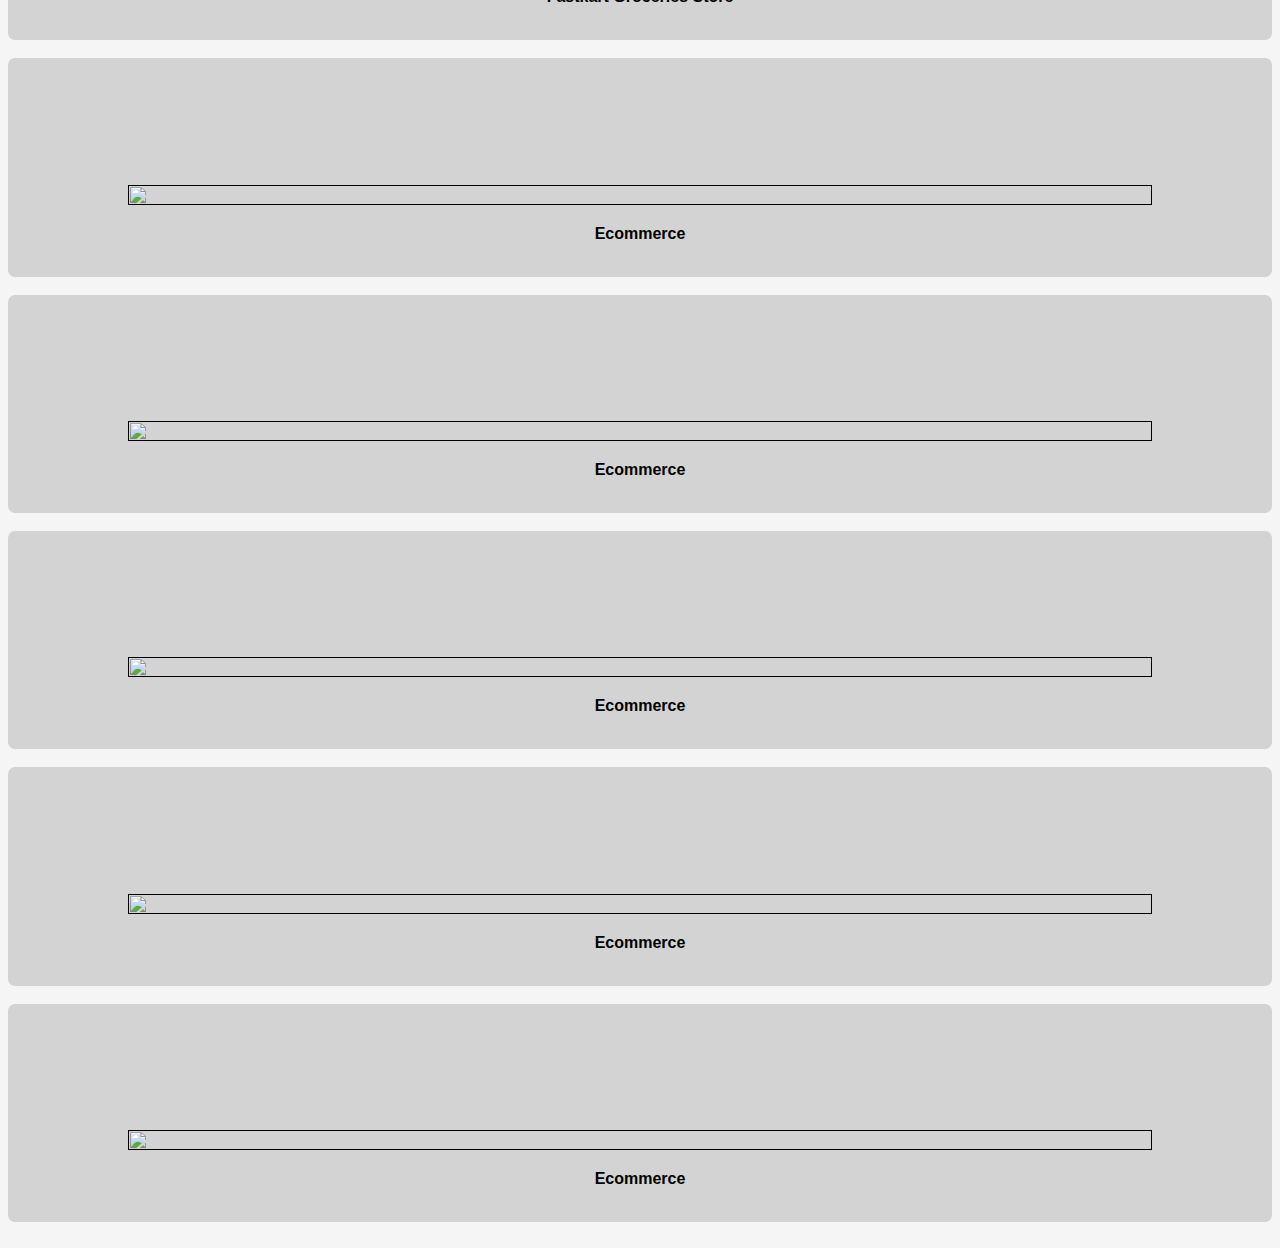
==== commit f61208ce: "Update project.html" ====
--- a/project.html
+++ b/project.html
@@ -81,17 +81,17 @@
     </div>
     <br>
      <div class="images">
-      <a href="">
-        <img src="d-19.jpg" alt="">
-        <p>Ecommerce</p>
+      <a href="https://homeradar.vercel.app">
+        <img src="Homeradar.png" alt="">
+        <p>Homeradar Real Estate </p>
         <br>
       </a>
     </div>
     <br />
      <div class="images">
-      <a href="">
-        <img src="d-19.jpg" alt="">
-        <p>Ecommerce</p>
+      <a href="https://fastkart.vercel.app">
+        <img src="fastkart.png" alt="">
+        <p>Fastkart Groceries Store</p>
         <br>
       </a>
     </div>
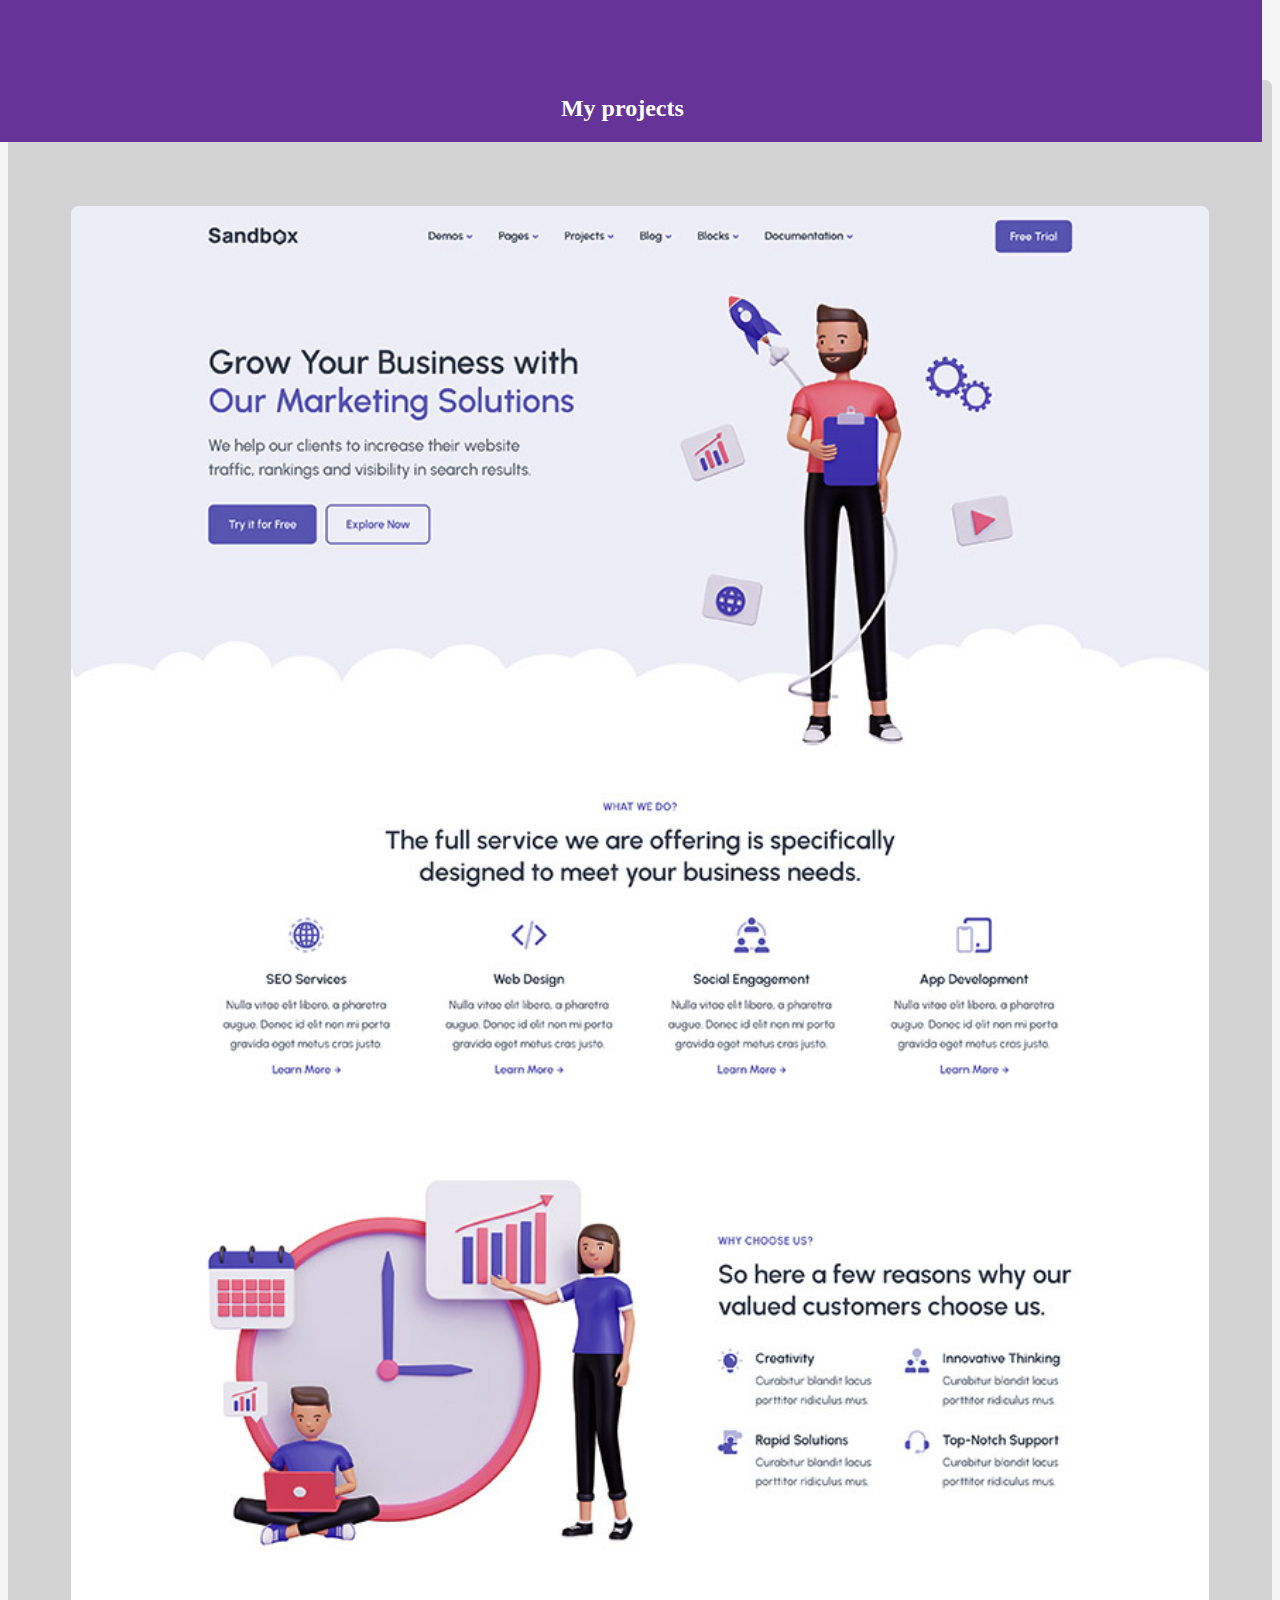
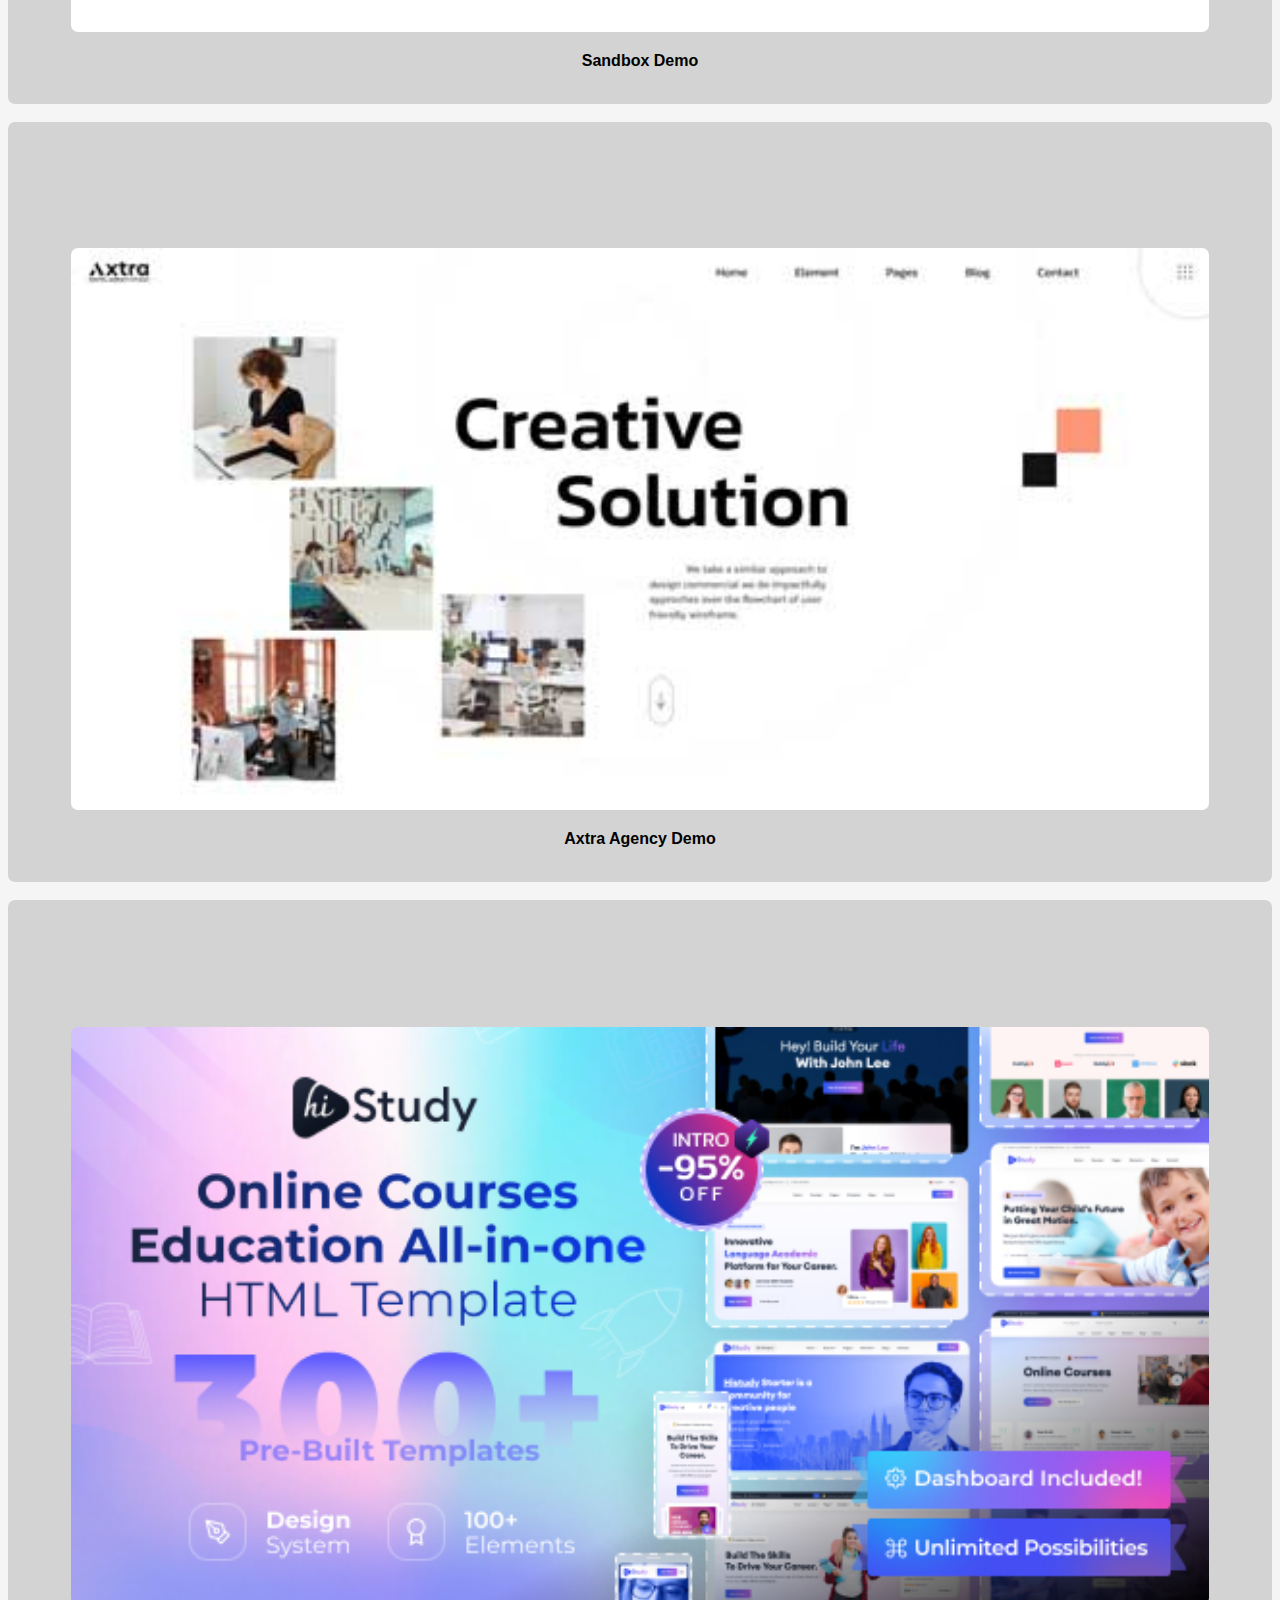
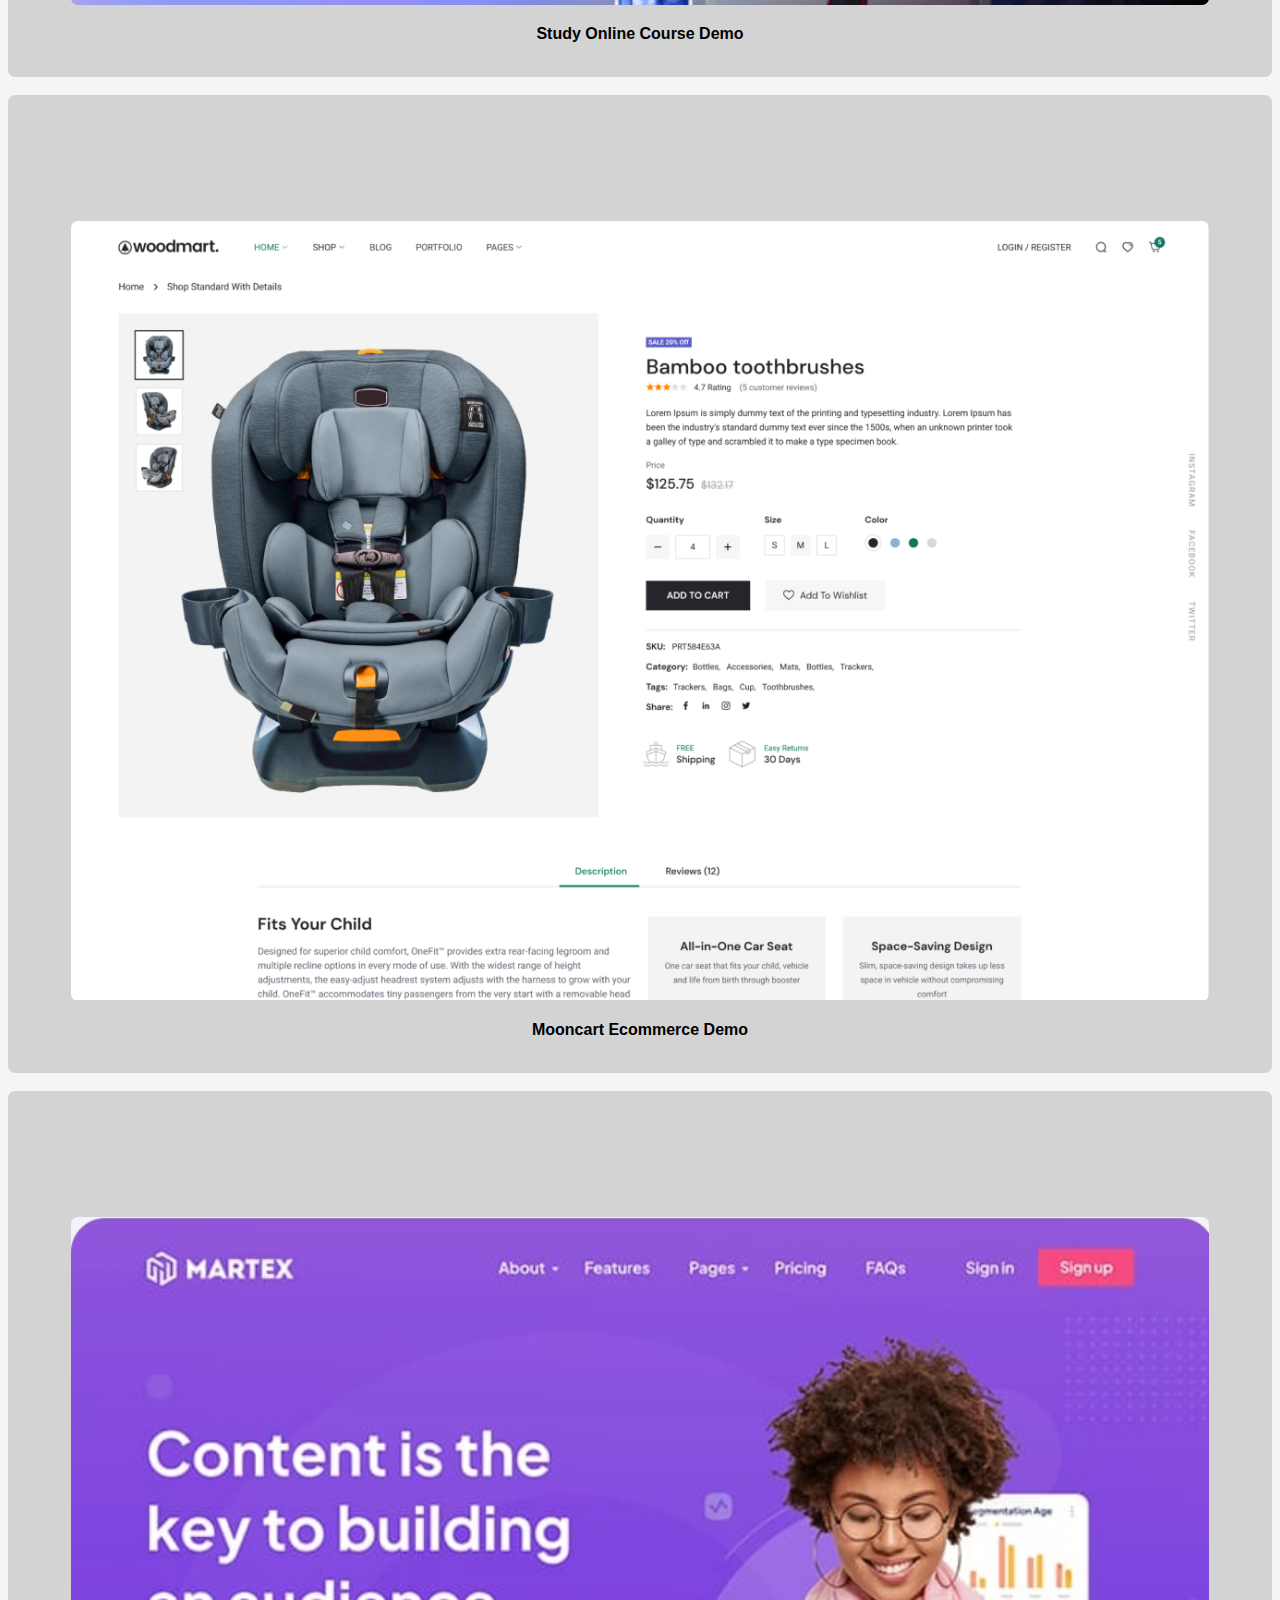
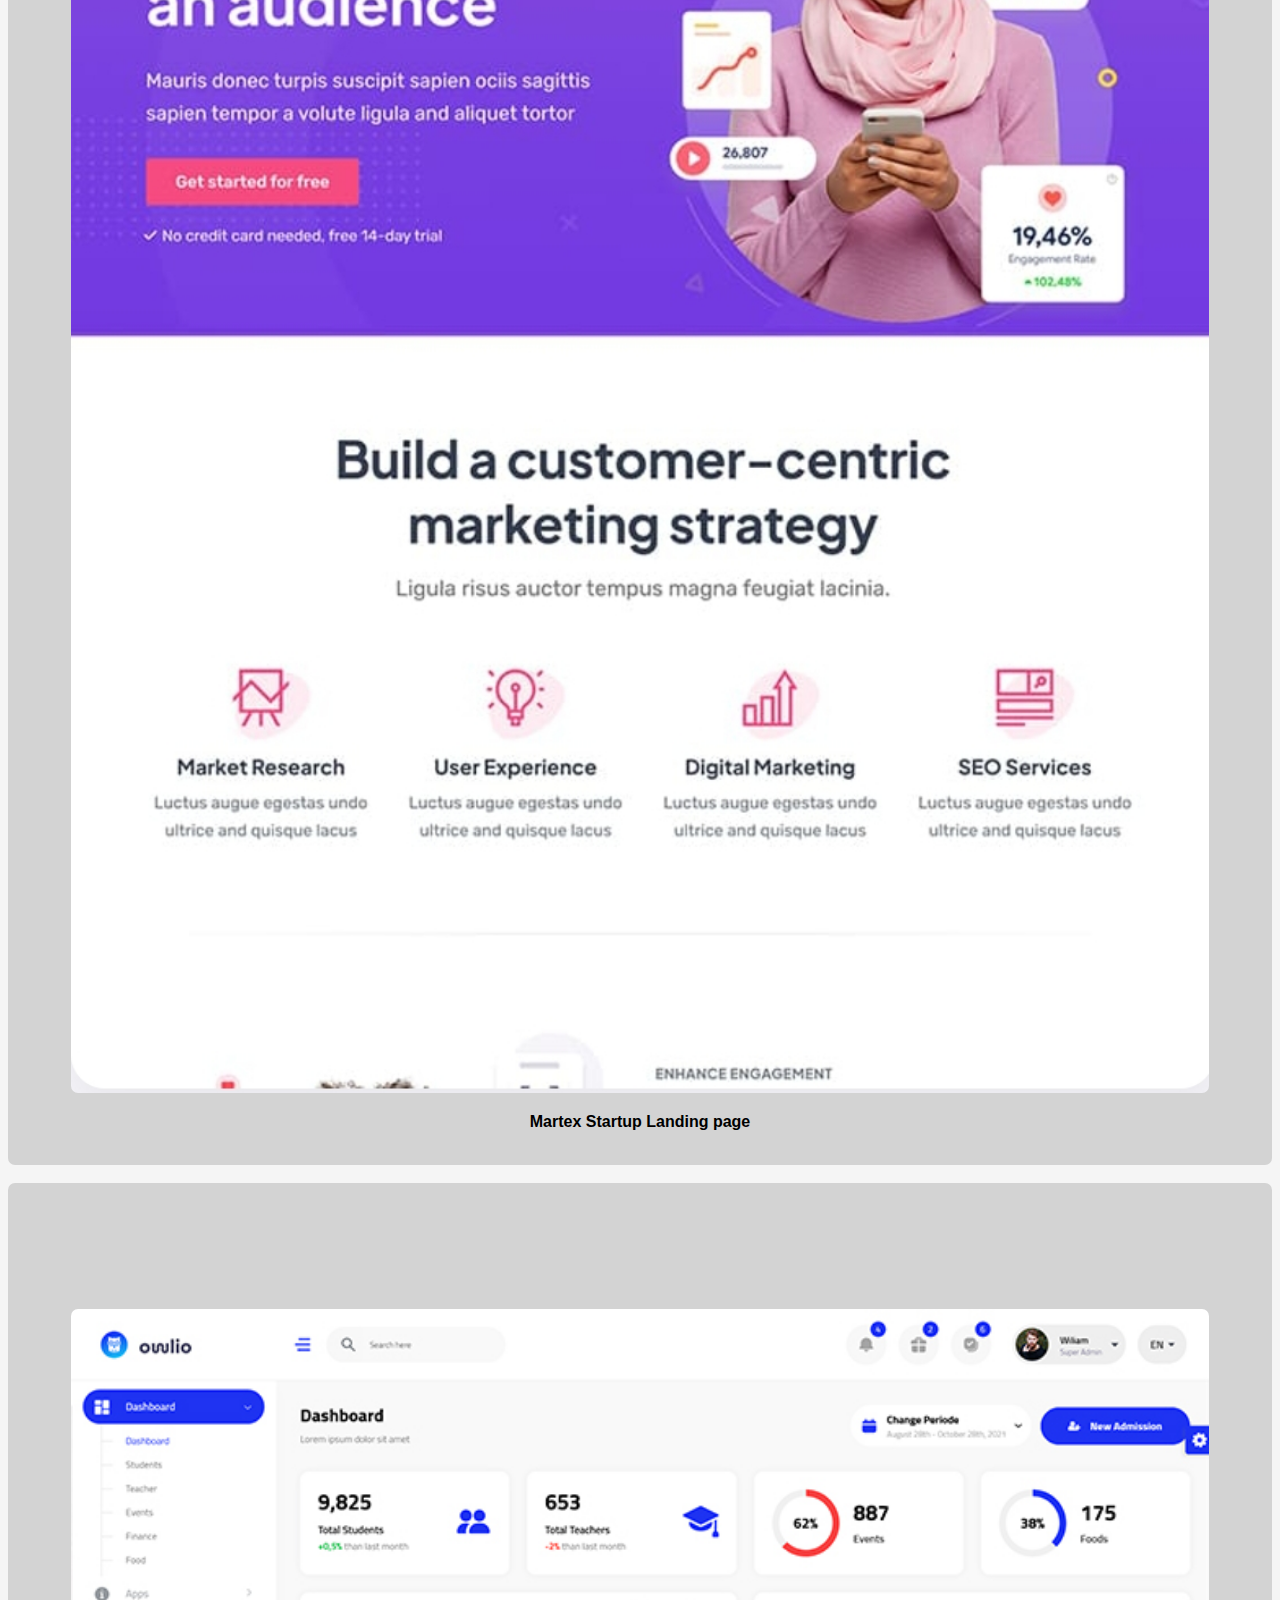
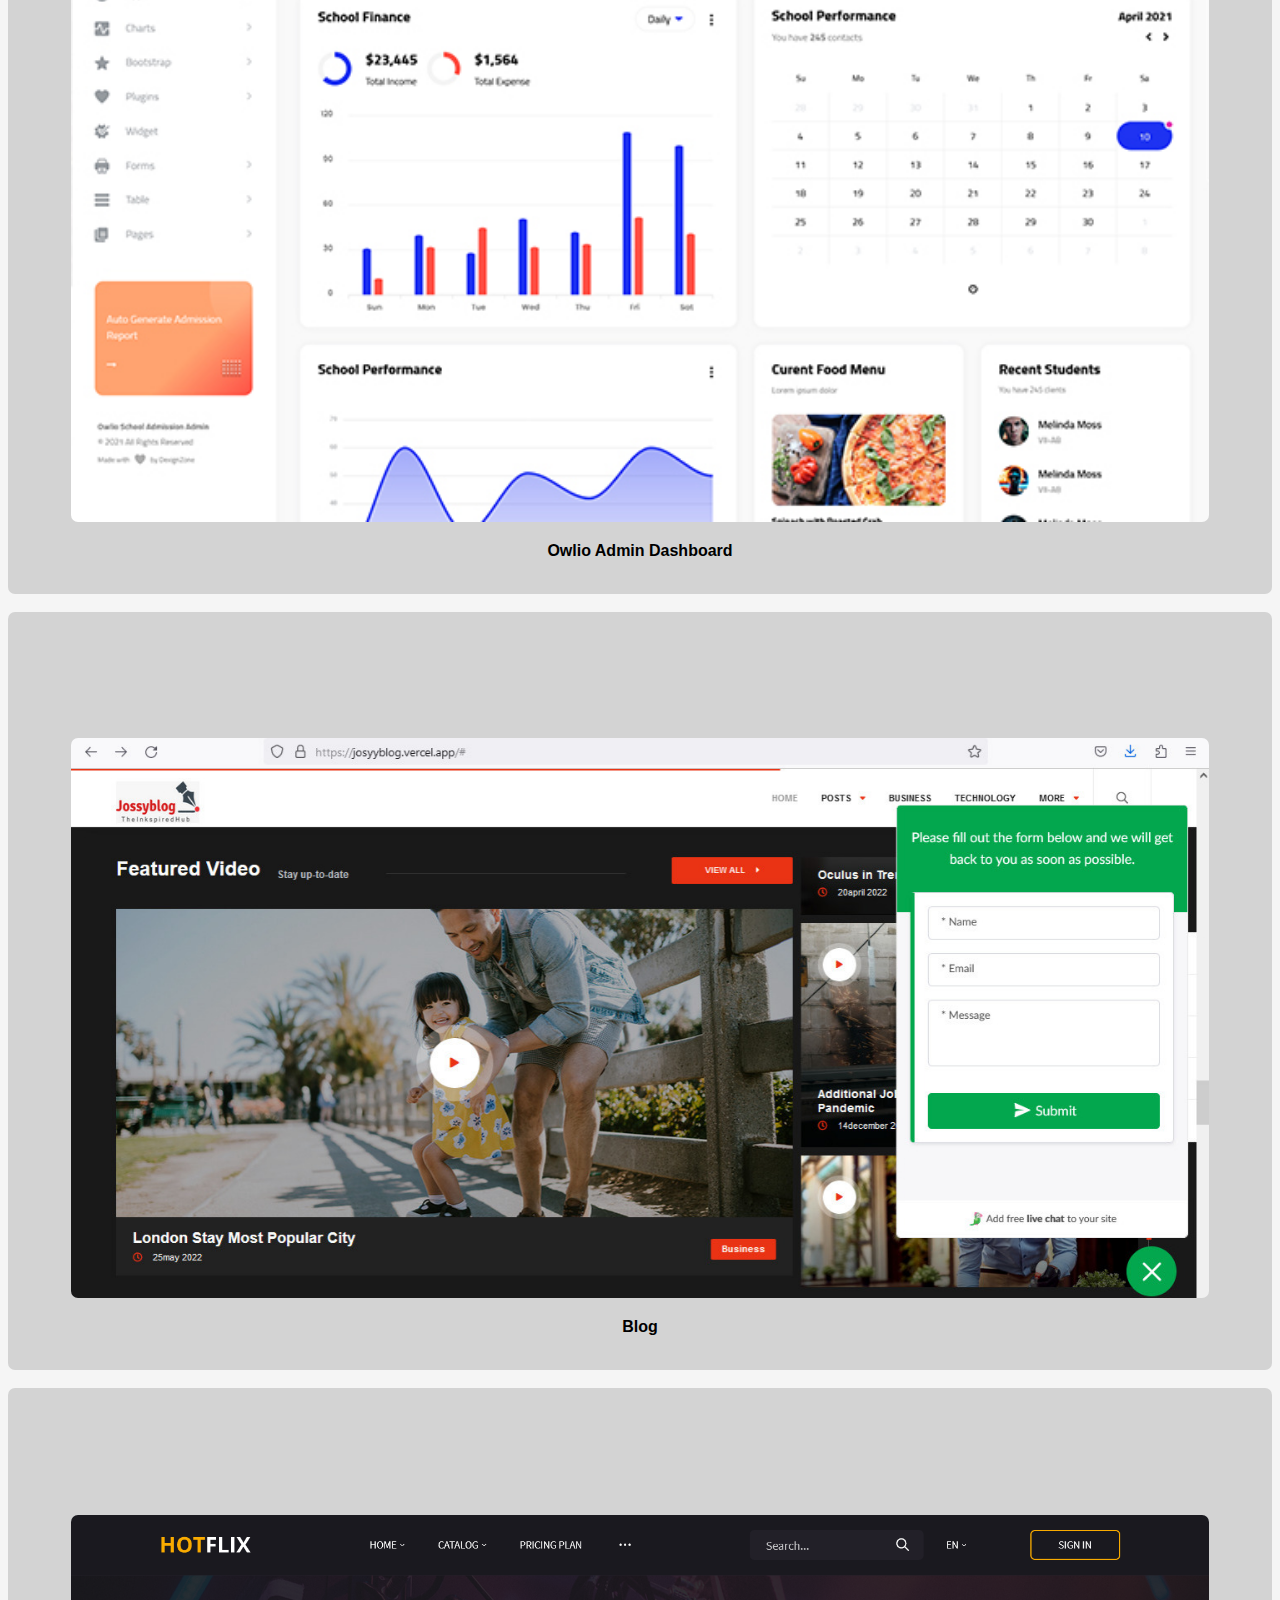
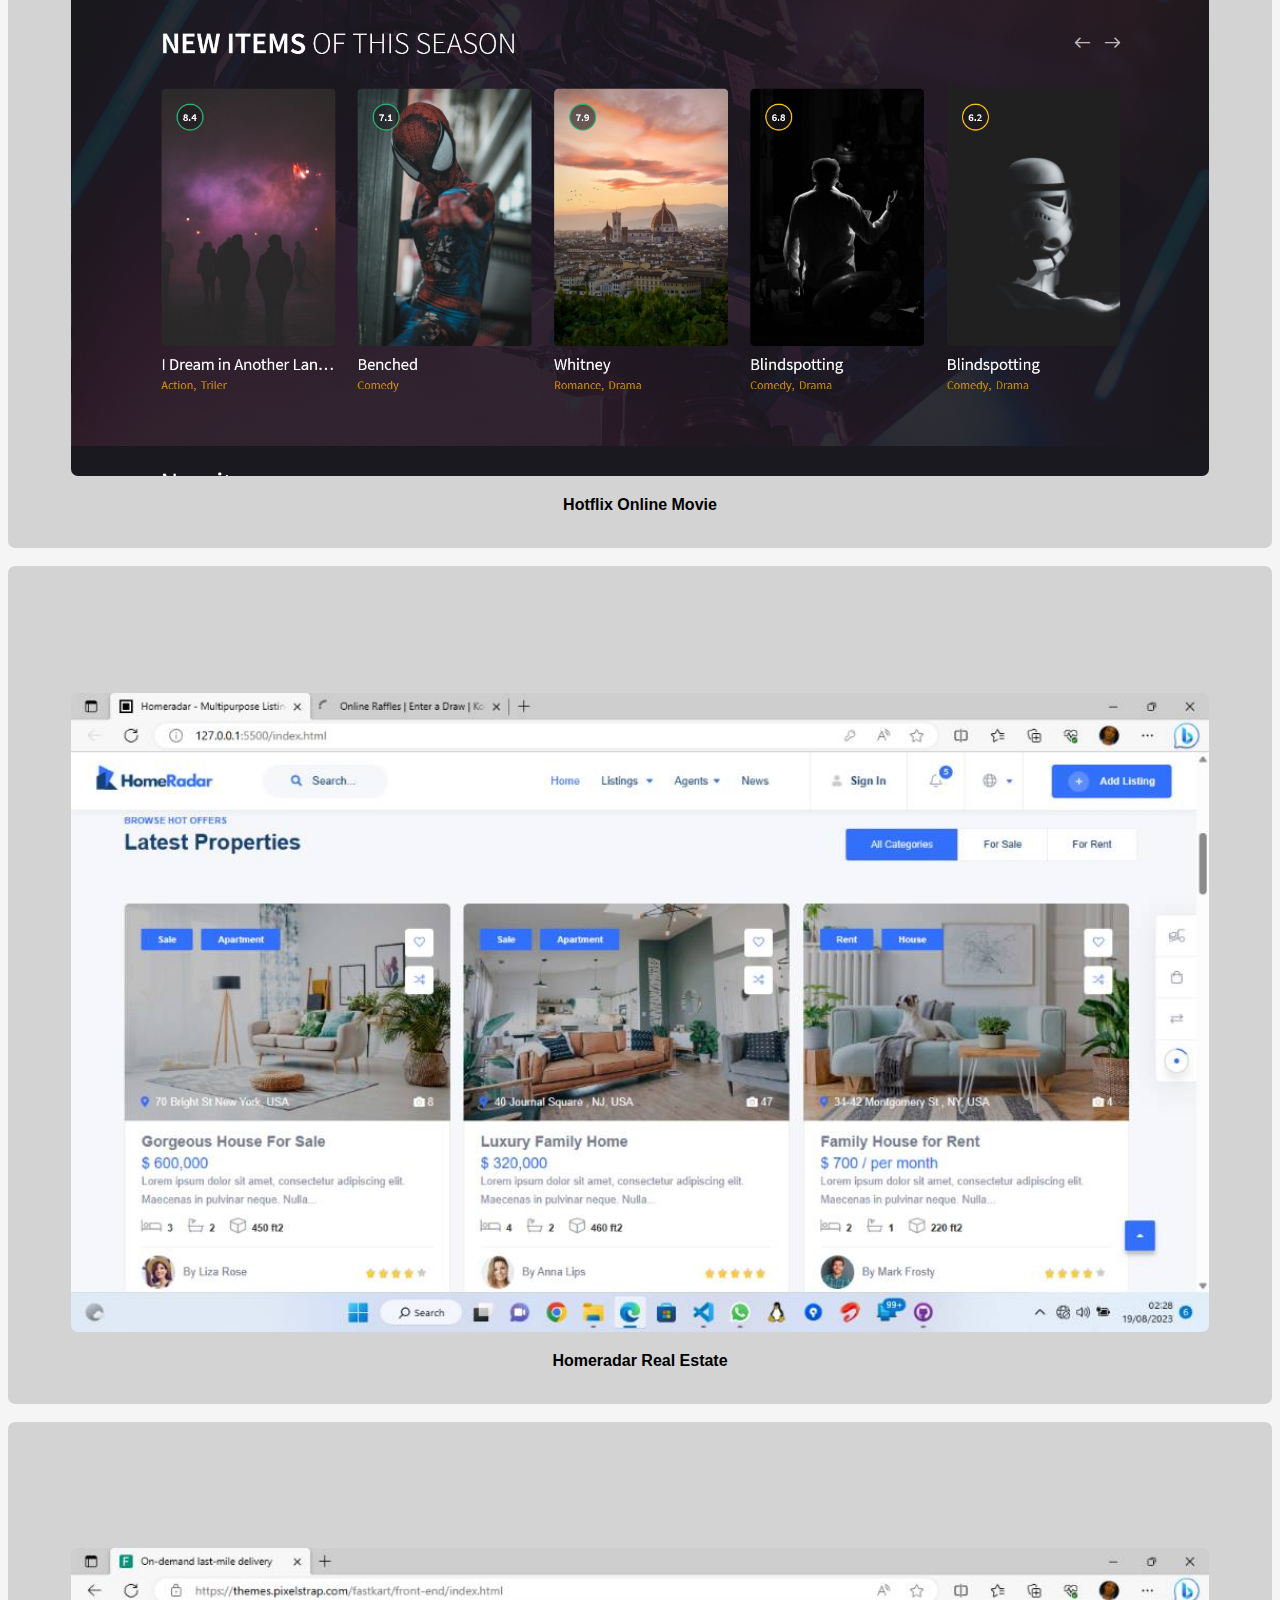
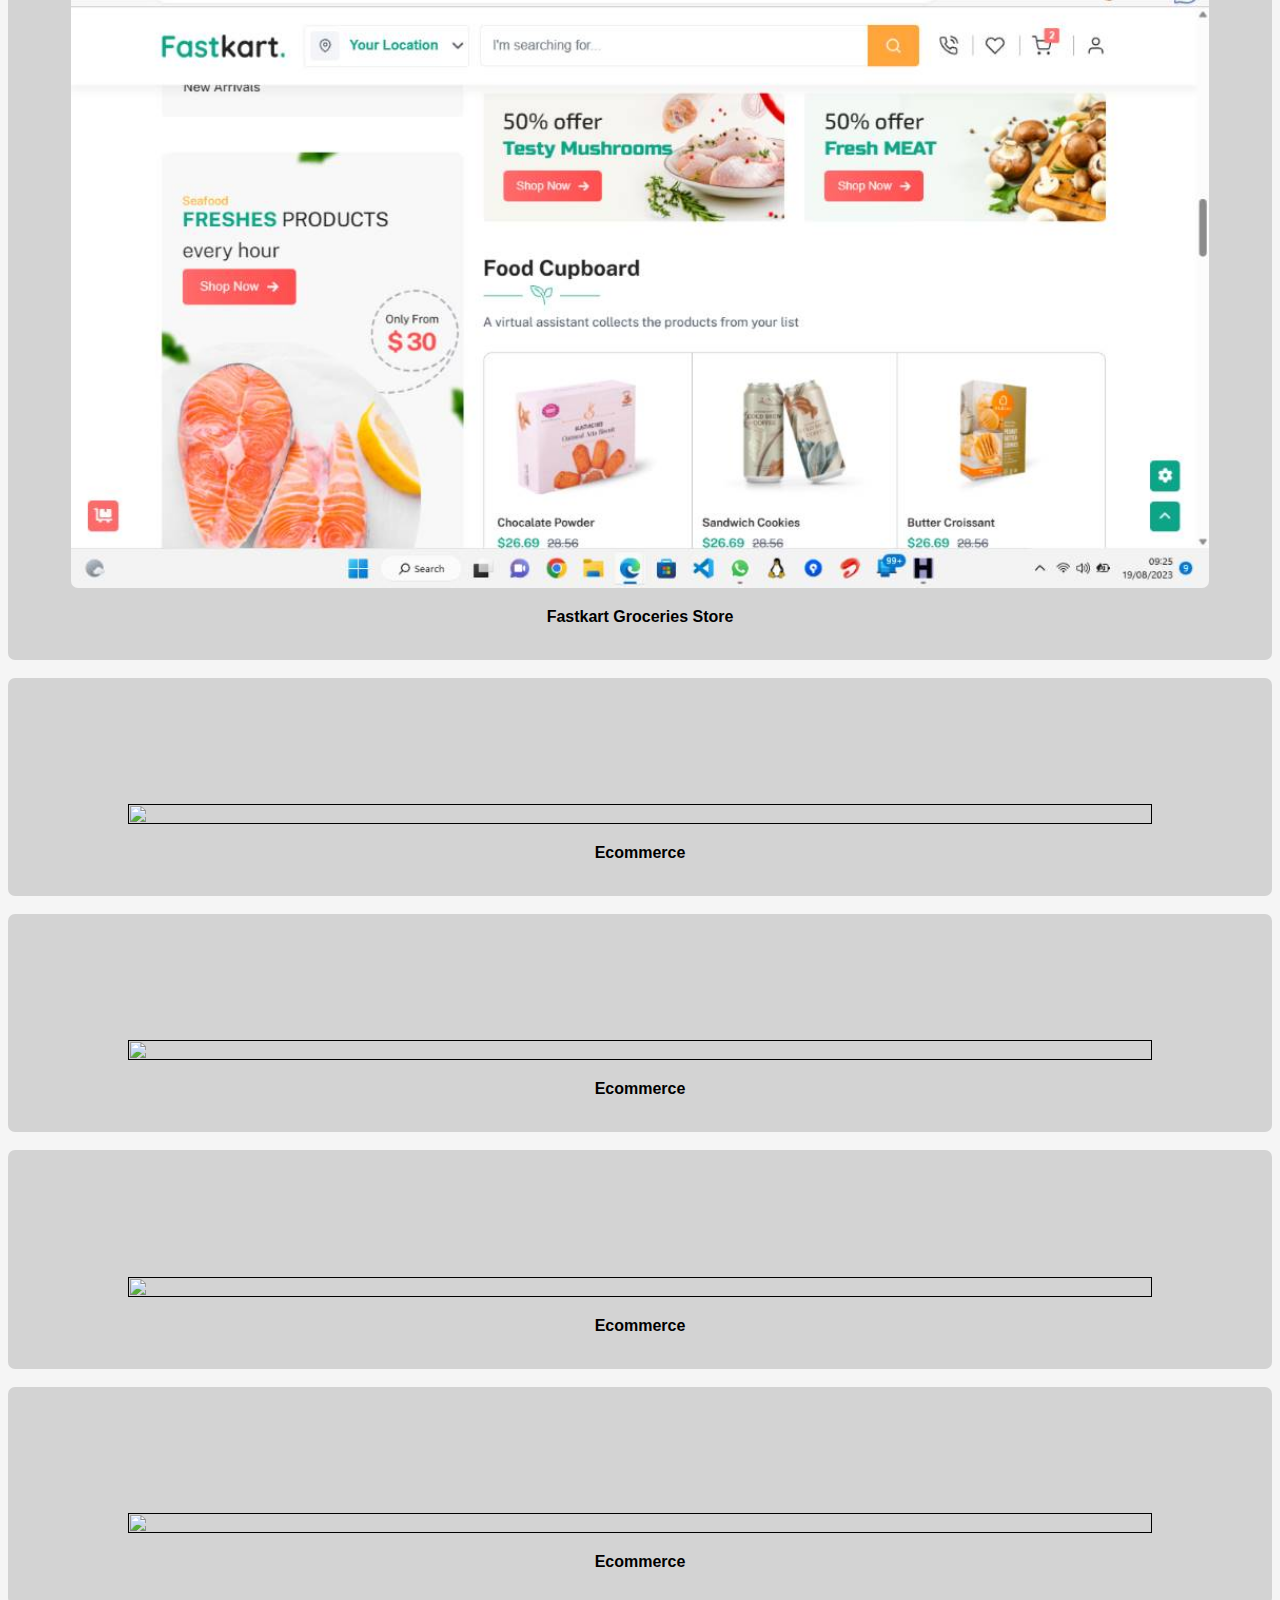
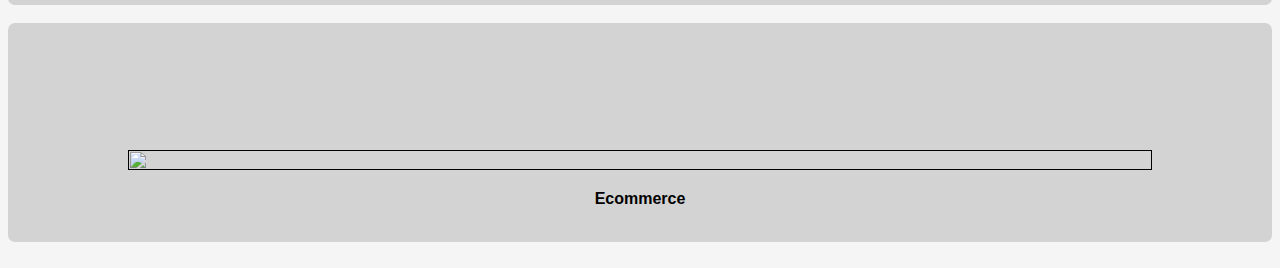
==== commit 716e58a7: "Update project.html" ====
--- a/project.html
+++ b/project.html
@@ -82,7 +82,7 @@
     <br>
      <div class="images">
       <a href="https://homeradar.vercel.app">
-        <img src="Homeradar.png" alt="">
+        <img src="homeradar.png" alt="">
         <p>Homeradar Real Estate </p>
         <br>
       </a>
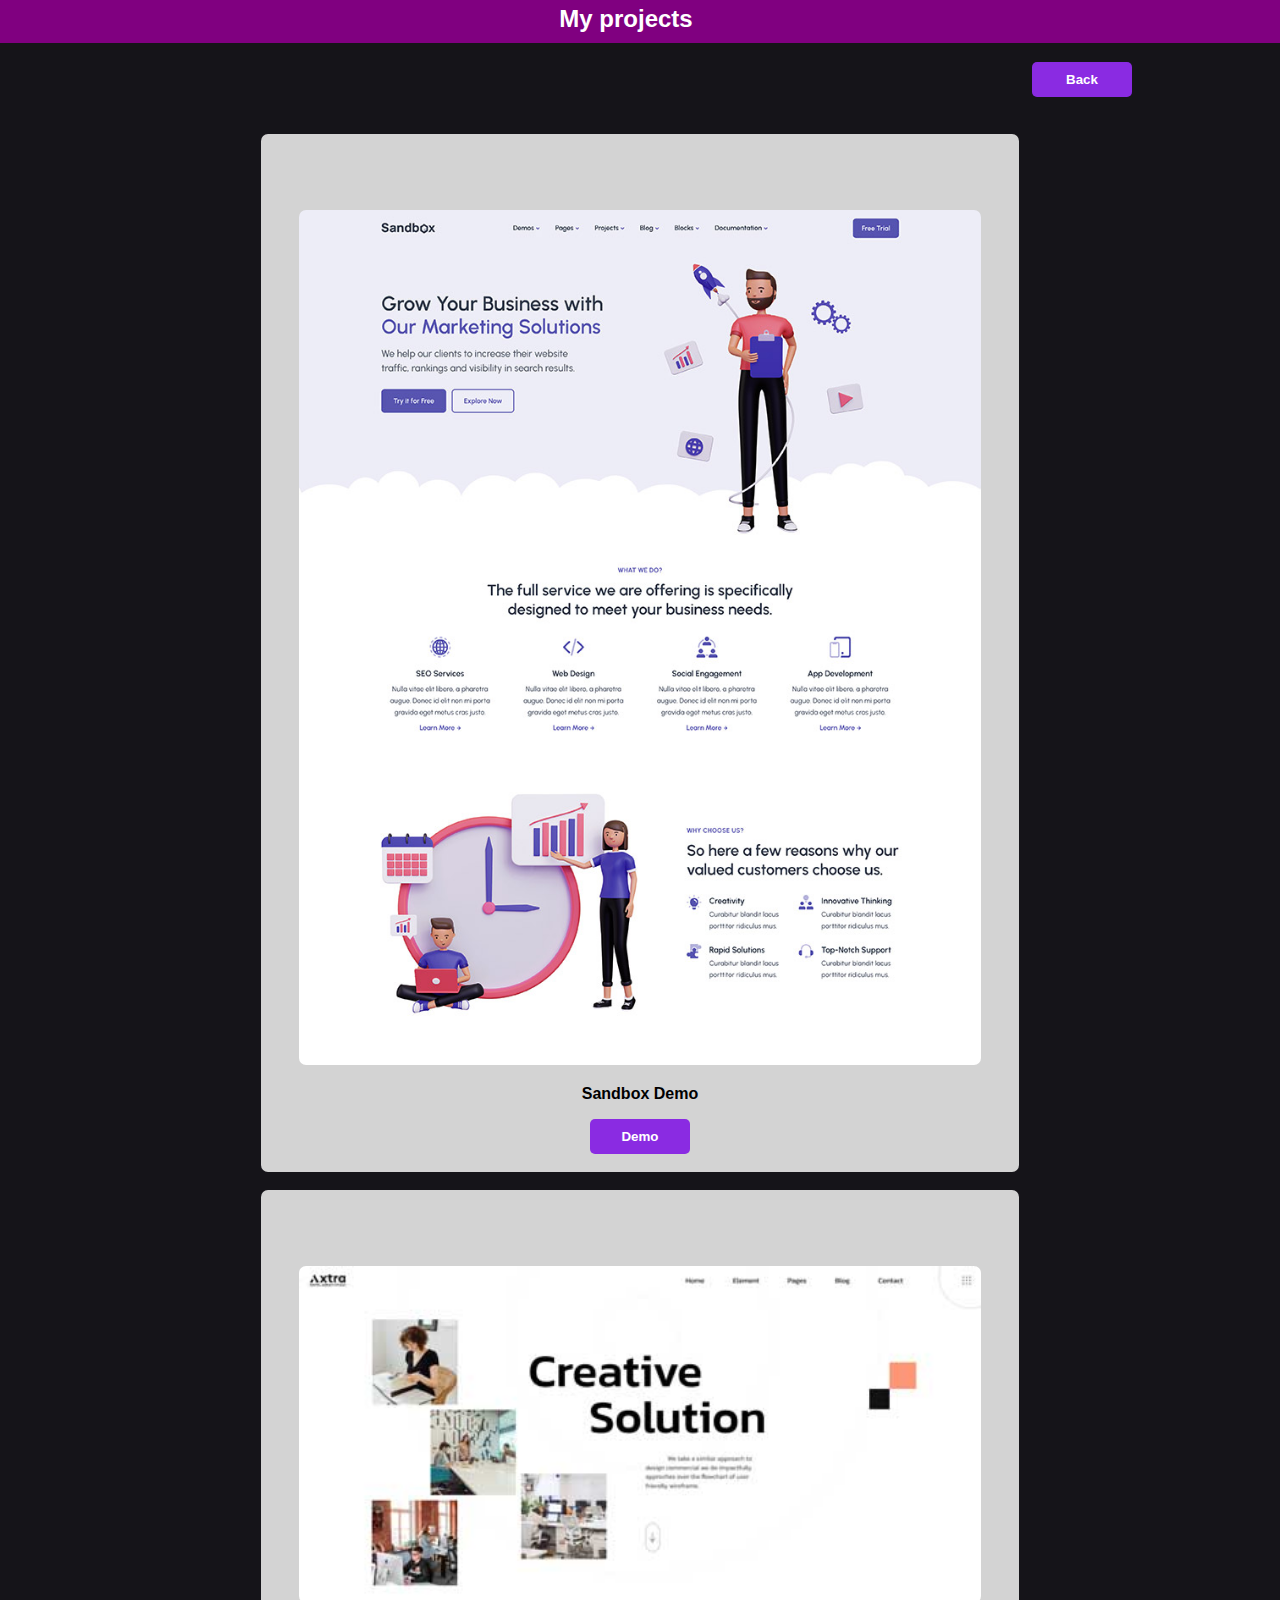
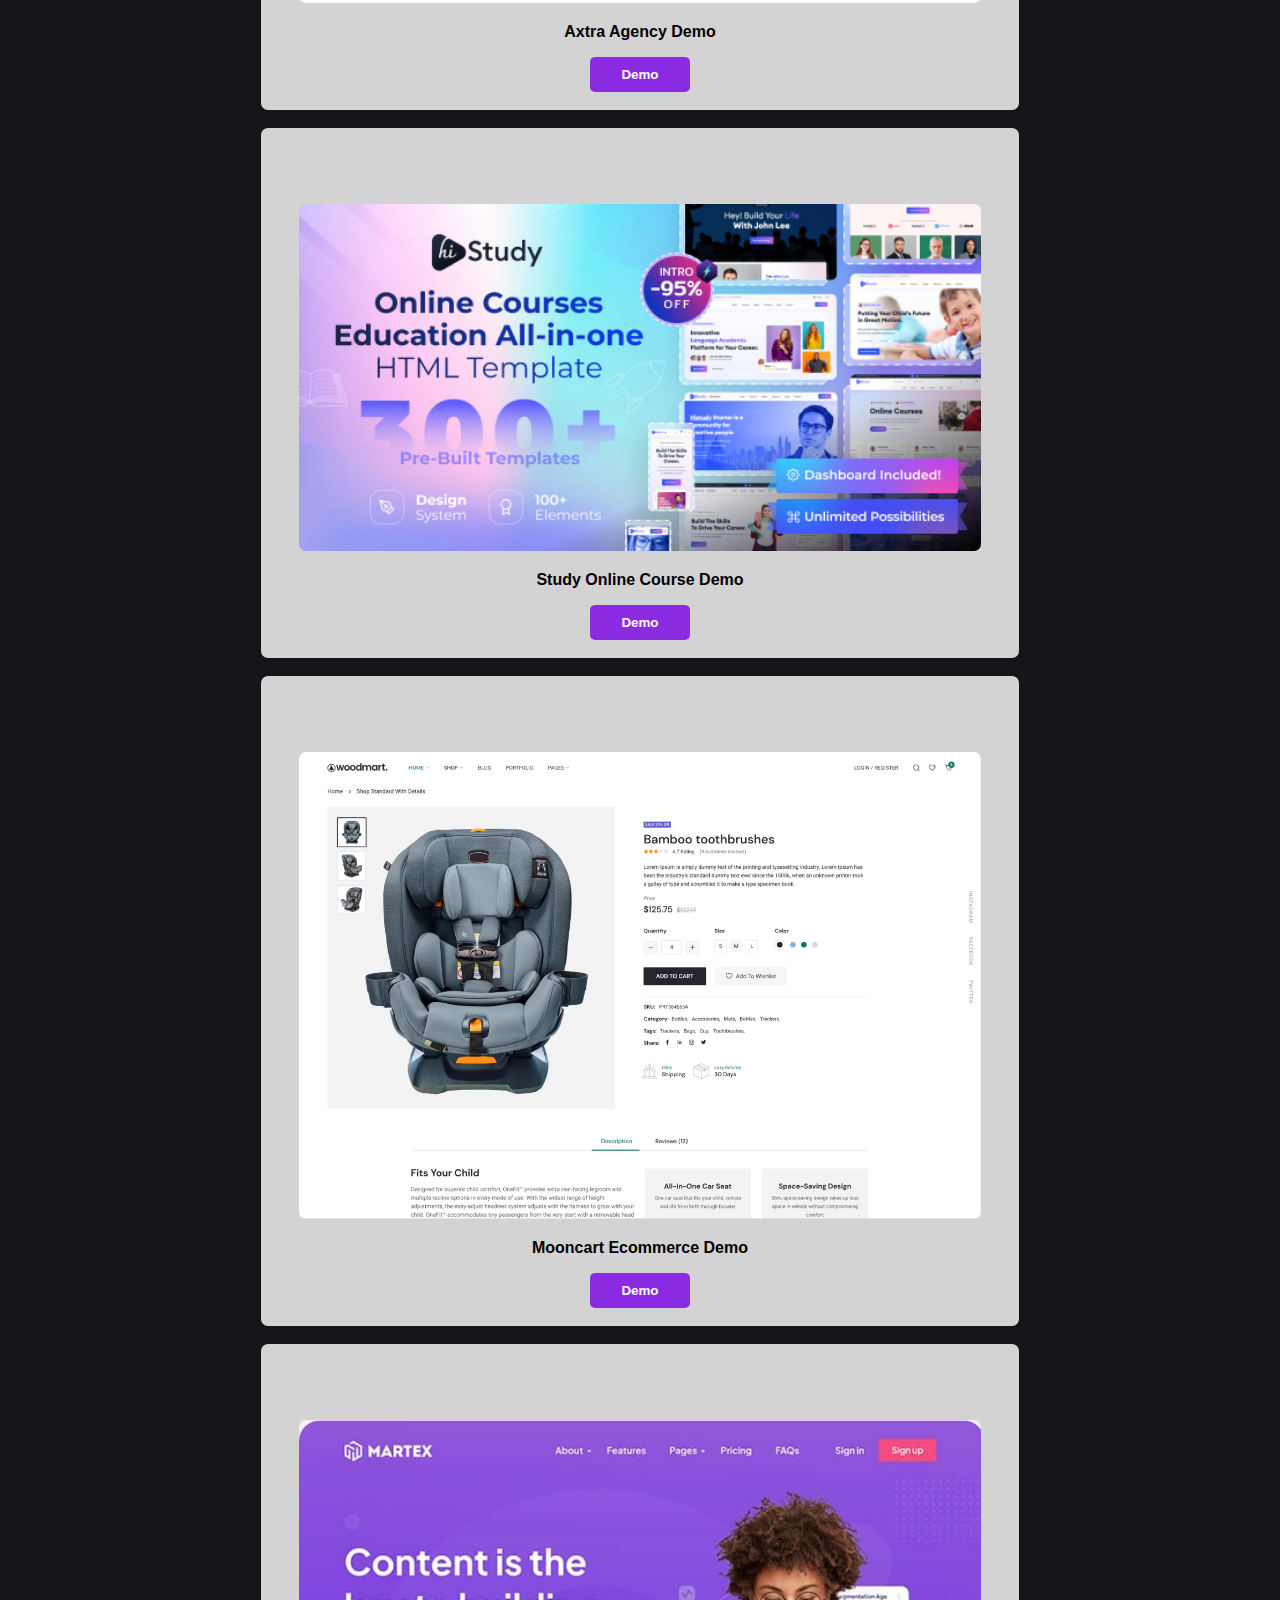
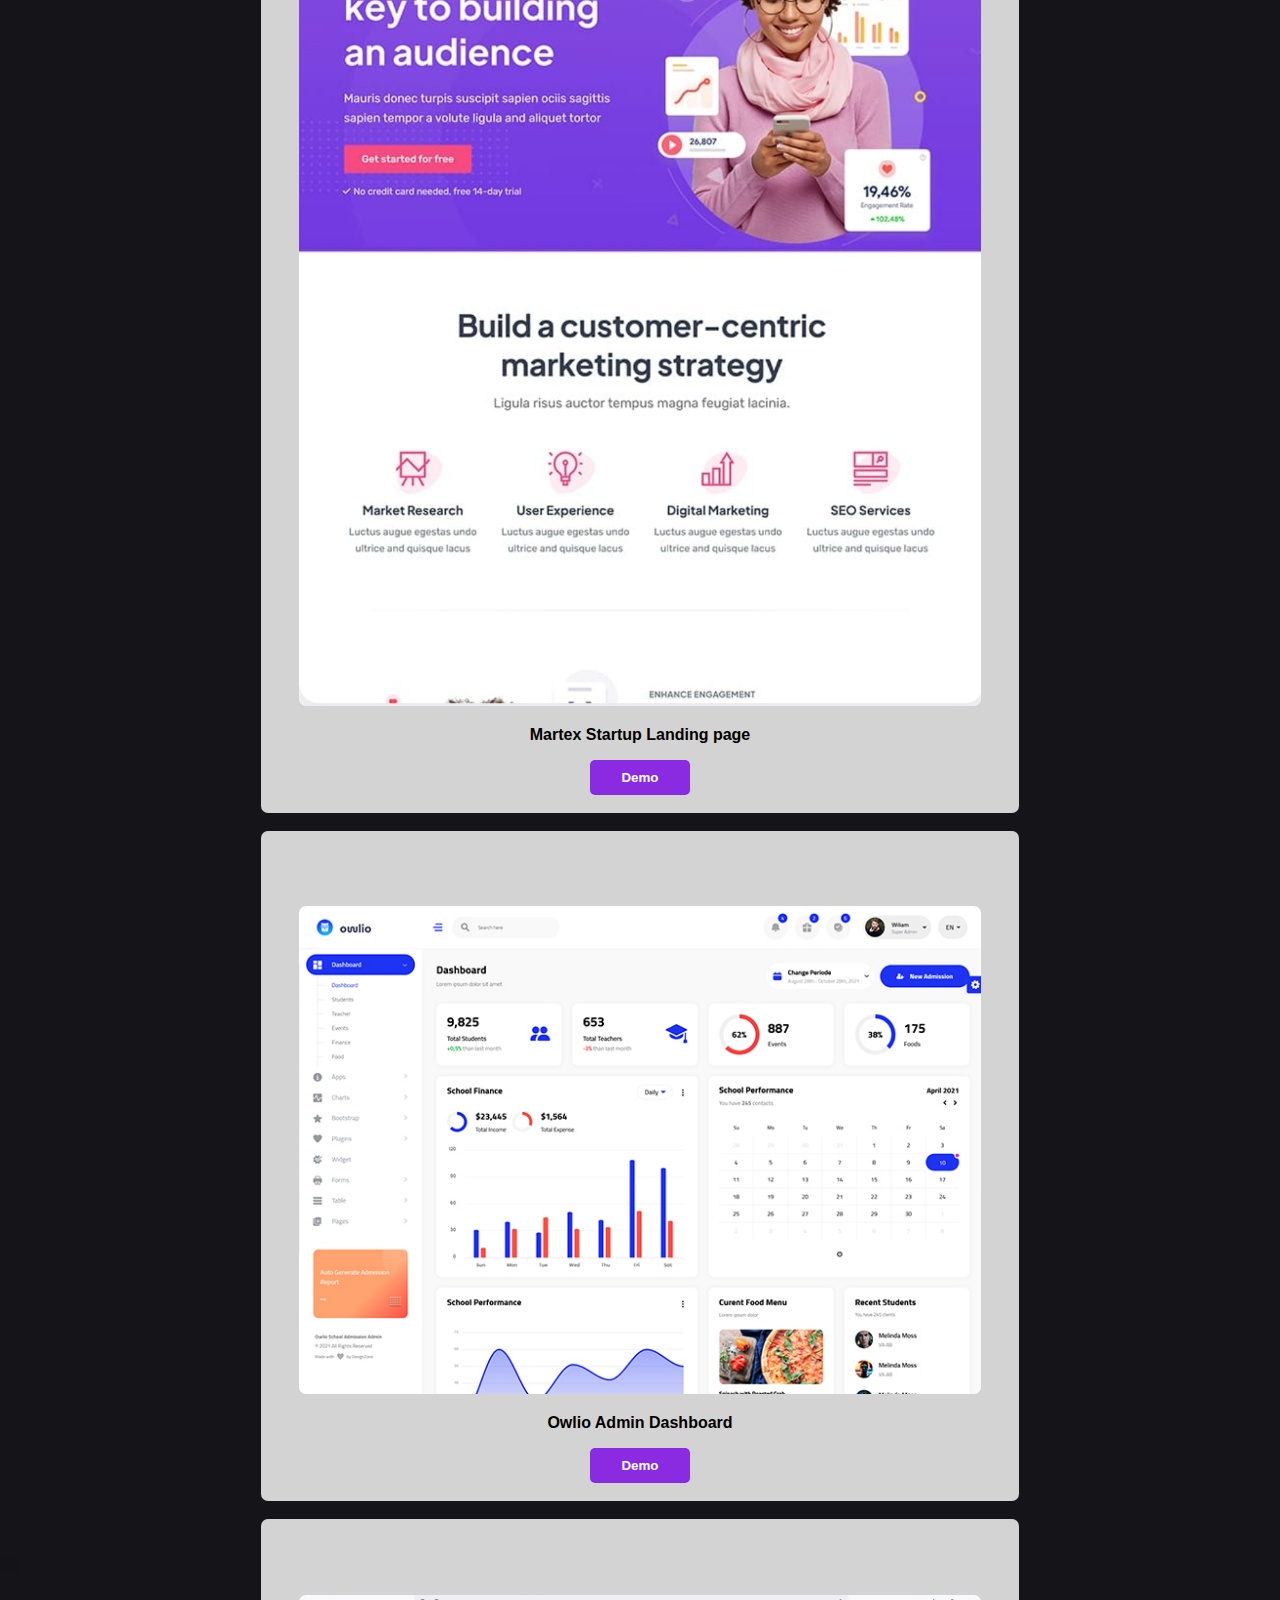
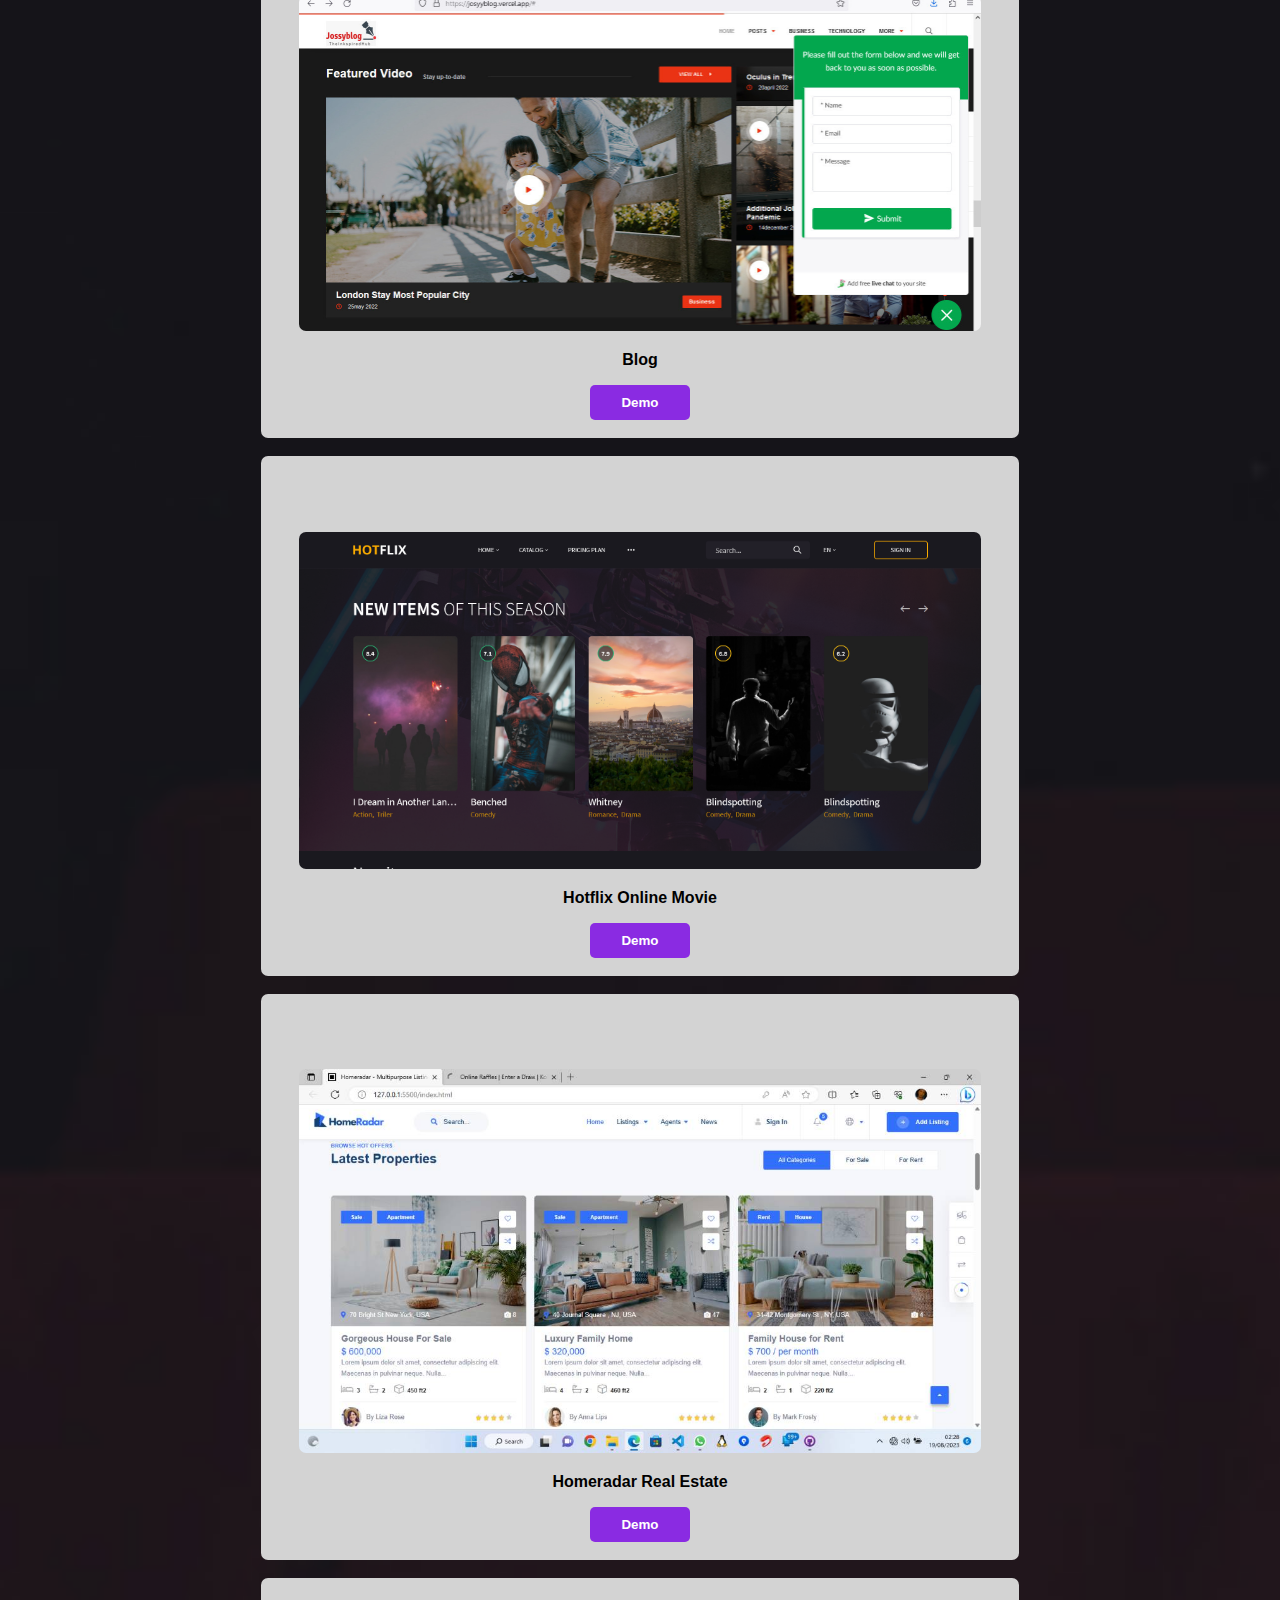
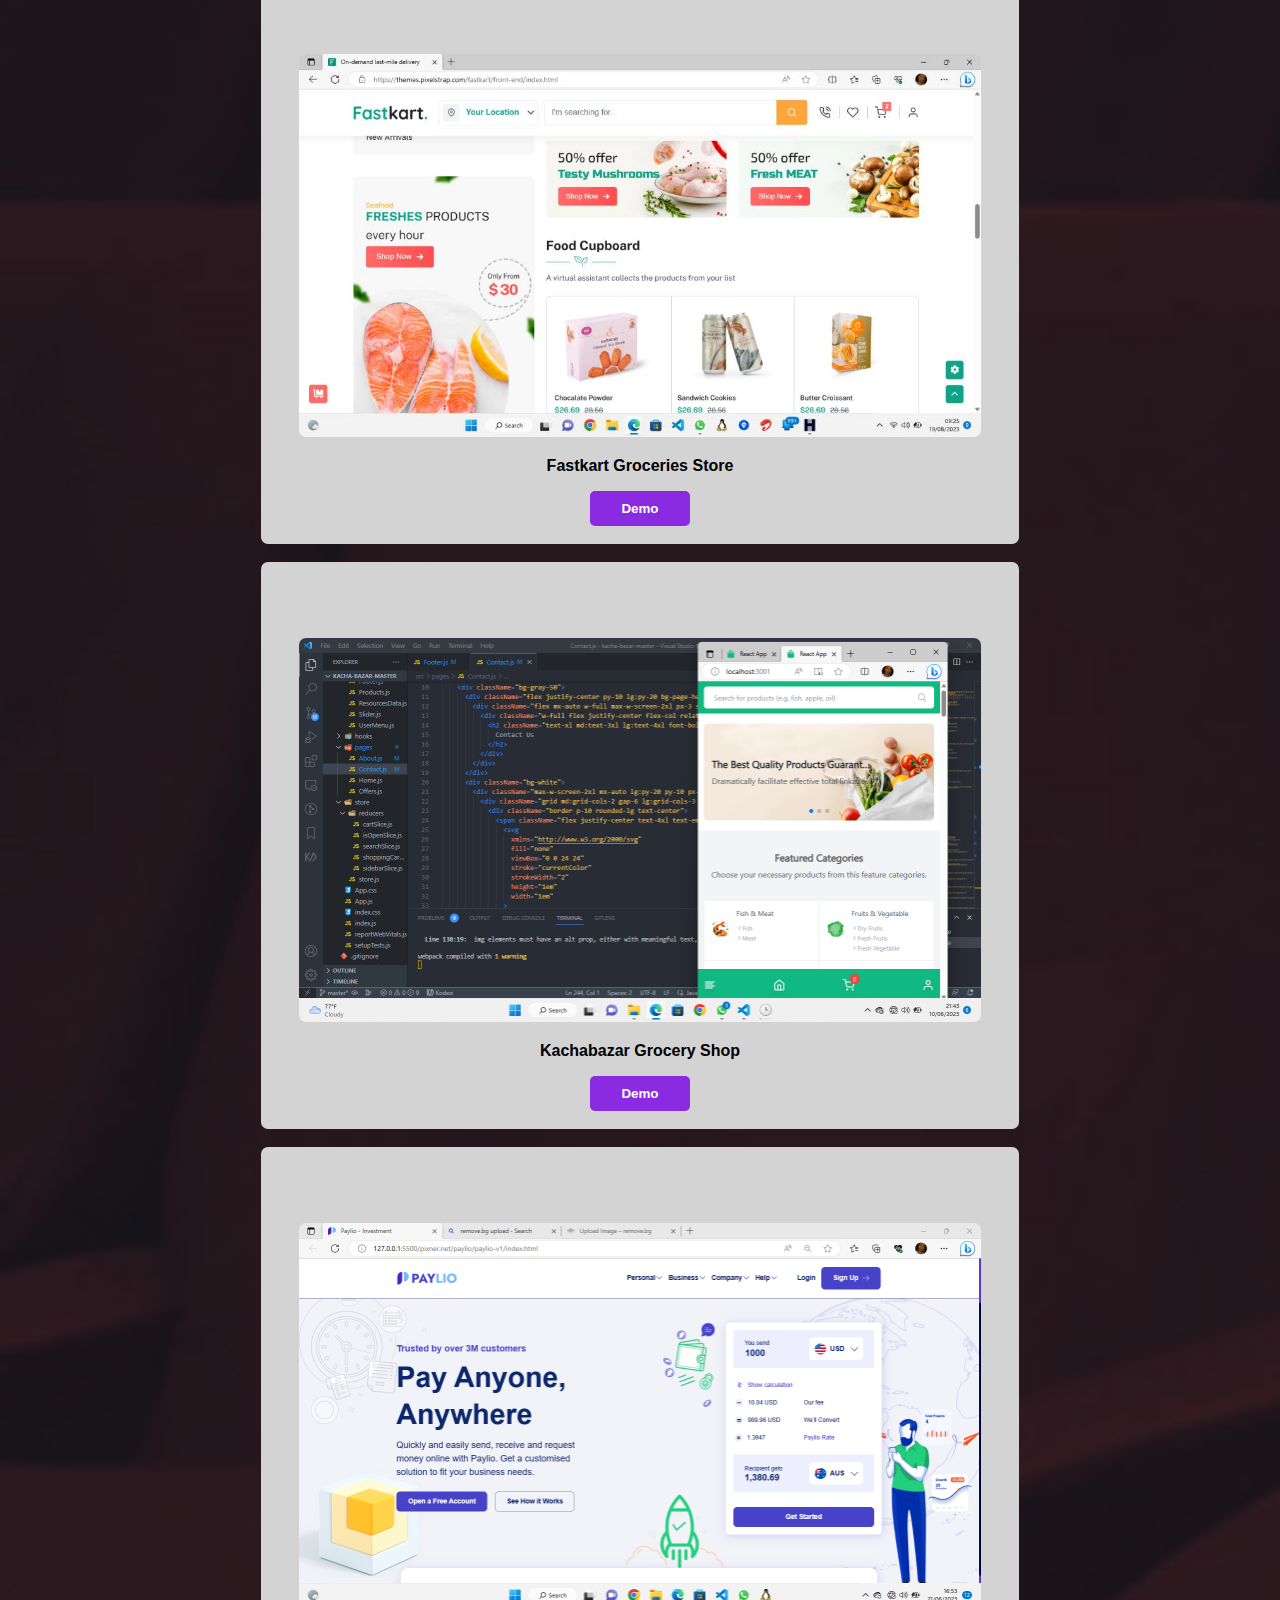
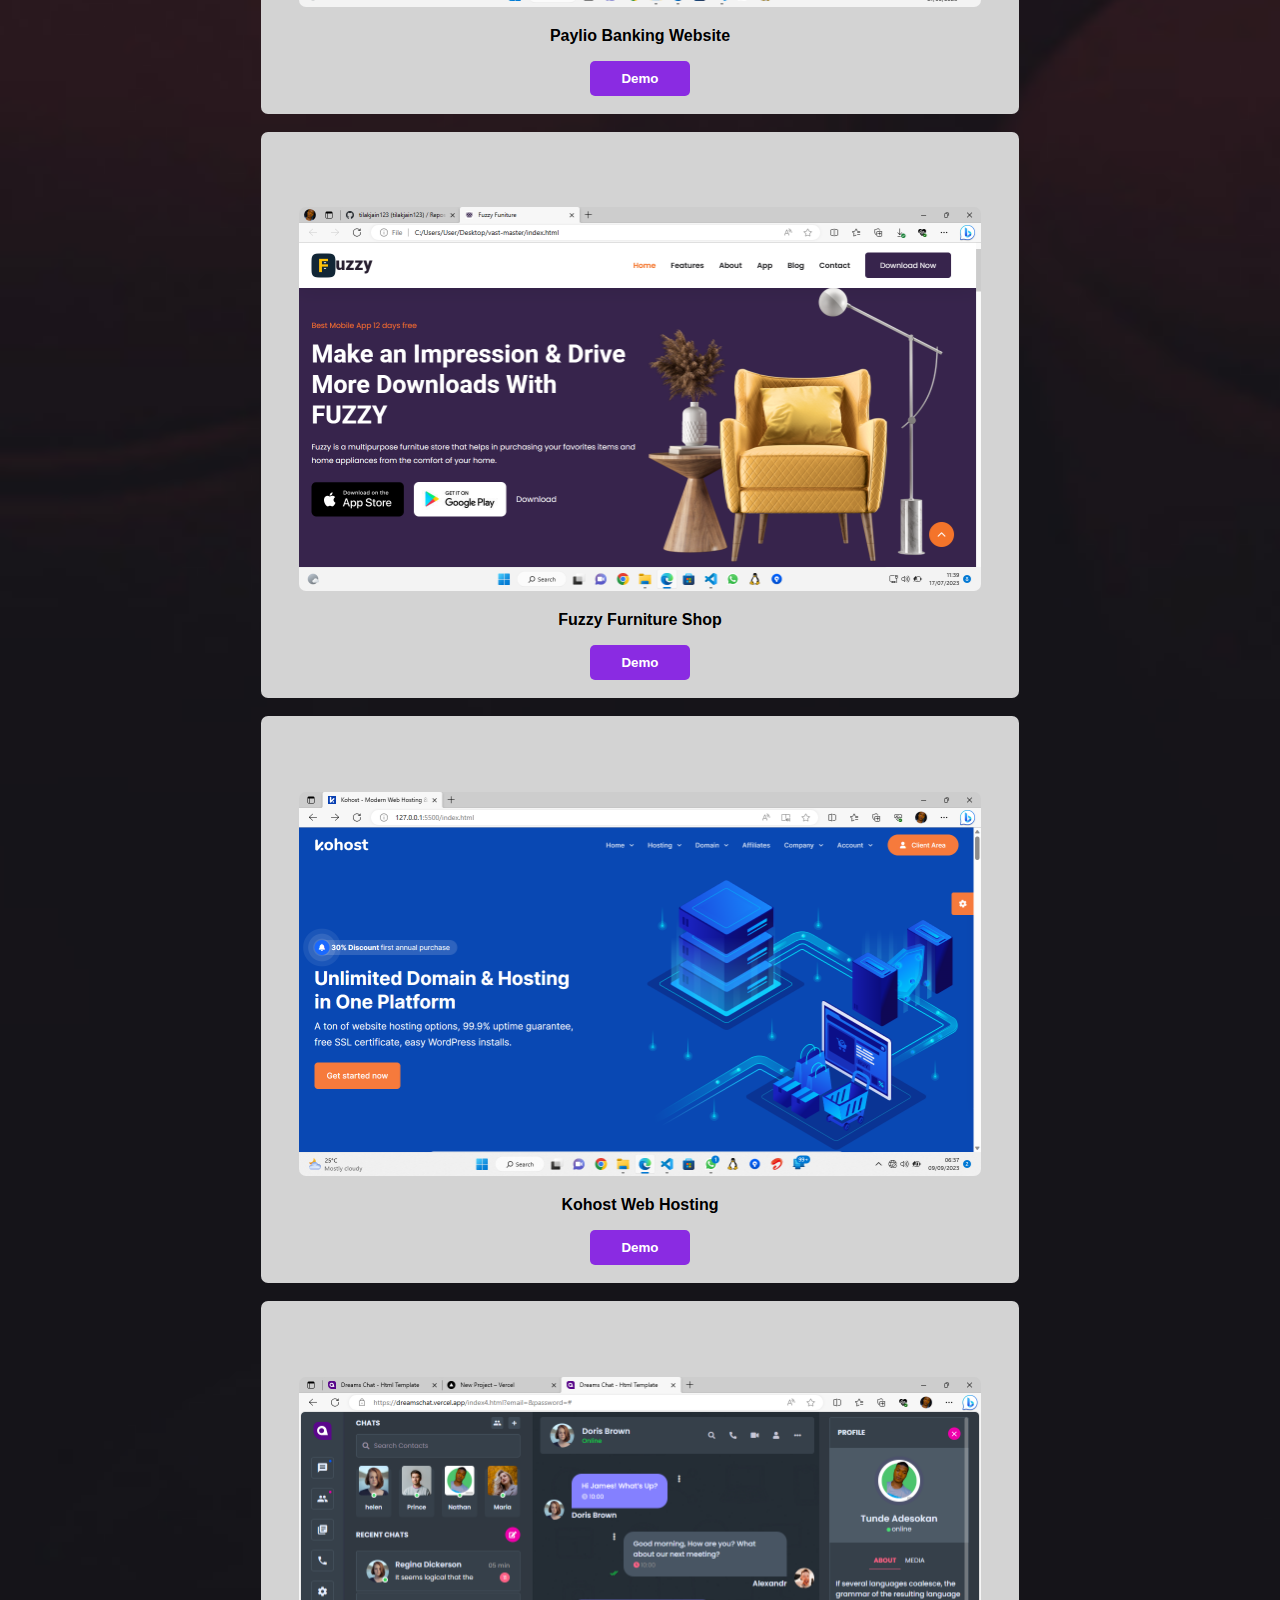
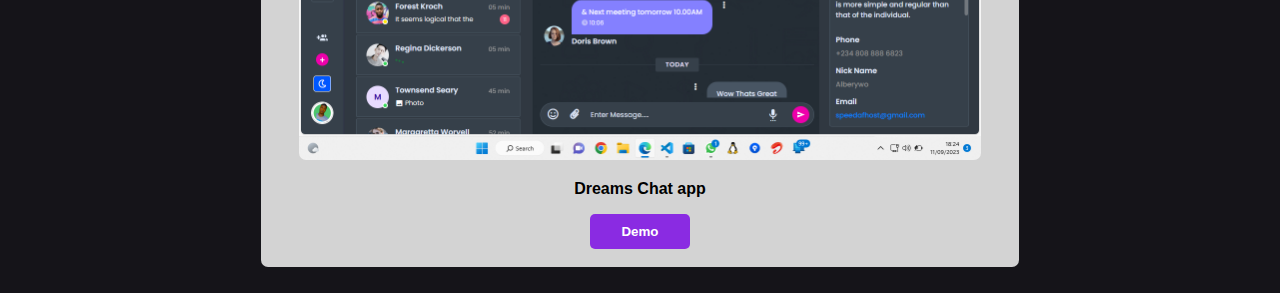
==== commit 98d0c803: "done" ====
--- a/project.html
+++ b/project.html
@@ -9,17 +9,27 @@
 </head>
 <body>
   <div class="container">
-    <header>
-      <h2>My projects</h2> 
-    </header>
+      <div class="pr">
+        <h2>My projects</h2> 
+        <br>
+        <br>
+        <br>
+        <a class="back" href="index.html">
+          <button>Back</button>
+        </a>
+      </div>
     <br>
     <br>
     <br />
     <br>
-    <div class="images">
+    <div class="images sandbox">
       <a href="https://sandbox.ui-lib.com/demo-26">
         <img src="Sandbox.jpg" alt="">
         <p>Sandbox Demo</p>
+        <a href="https://sandbox.ui-lib.com/demo-26">
+          <button>Demo</button>
+        </a>
+        <br>
         <br>
       </a>
     </div>
@@ -28,6 +38,10 @@
       <a href="https://wealcoder.com/dev/html/axtra/index-6.html">
         <img src="ca.jpg" alt="">
         <p>Axtra Agency Demo</p>
+        <a href="https://wealcoder.com/dev/html/axtra/index-6.html">
+          <button>Demo</button>
+        </a>
+        <br>
         <br>
       </a>
     </div>
@@ -36,6 +50,10 @@
       <a href="https://rainbowit.net/html/histudy/index.html">
         <img src="Study.jpg" alt="">
         <p>Study Online Course Demo</p>
+        <a href="https://rainbowit.net/html/histudy/index.html">
+          <button>Demo</button>
+        </a>
+        <br>
         <br>
       </a>
     </div>
@@ -44,14 +62,22 @@
       <a href="https://mooncart.dexignzone.com/xhtml/index.html">
         <img src="Ecom.png" alt="">
         <p>Mooncart Ecommerce Demo</p>
-        <br>
-      </a>
-    </div>
-    <br>
-     <div class="images">
+        <a href="https://mooncart.dexignzone.com/xhtml/index.html">
+          <button>Demo</button>
+        </a>
+        <br>
+        <br>
+      </a>
+    </div>
+    <br>
+     <div class="images martex">
       <a href="https://dsathemes.com/html/martex_1.1/files/demo-1.html">
         <img src="Martel.jpg" alt="">
         <p>Martex Startup Landing page </p>
+        <a href="https://dsathemes.com/html/martex_1.1/files/demo-1.html">
+          <button>Demo</button>
+        </a>
+        <br>
         <br>
       </a>
     </div>
@@ -60,14 +86,22 @@
       <a href="https://dsathemes.com/html/martex_1.1/files/demo-1.html">
         <img src="Owilodashboard.jpg" alt="">
         <p>Owlio Admin Dashboard</p>
-        <br>
-      </a>
-    </div>
-    <br>
-     <div class="images">
-      <a href="https://bincomtest.mezutech.com/">
+        <a href="https://dsathemes.com/html/martex_1.1/files/demo-1.html">
+          <button>Demo</button>
+        </a>
+        <br>
+        <br>
+      </a>
+    </div>
+    <br>
+     <div class="images">
+      <a href="https://bincomtest.mezutech.com">
         <img src="Jossyblog.jpg" alt="">
         <p>Blog</p>
+        <a href="https://bincomtest.mezutech.com">
+          <button>Demo</button>
+        </a>
+        <br>
         <br>
       </a>
     </div>
@@ -76,6 +110,10 @@
       <a href="http://hotflix.volkovdesign.com/main/index.html">
         <img src="Hotflix.png" alt="">
         <p>Hotflix Online Movie </p>
+        <a href="http://hotflix.volkovdesign.com/main/index.html">
+          <button>Demo</button>
+        </a>
+        <br>
         <br>
       </a>
     </div>
@@ -84,6 +122,10 @@
       <a href="https://homeradar.vercel.app">
         <img src="homeradar.png" alt="">
         <p>Homeradar Real Estate </p>
+        <a href="https://homeradar.vercel.app">
+          <button>Demo</button>
+        </a>
+        <br>
         <br>
       </a>
     </div>
@@ -92,46 +134,71 @@
       <a href="https://fastkart.vercel.app">
         <img src="fastkart.png" alt="">
         <p>Fastkart Groceries Store</p>
-        <br>
-      </a>
-    </div>
-    <br>
-     <div class="images">
-      <a href="">
-        <img src="d-19.jpg" alt="">
-        <p>Ecommerce</p>
-        <br>
-      </a>
-    </div>
-    <br>
-     <div class="images">
-      <a href="">
-        <img src="d-19.jpg" alt="">
-        <p>Ecommerce</p>
-        <br>
-      </a>
-    </div>
-    <br>
-     <div class="images">
-      <a href="">
-        <img src="d-19.jpg" alt="">
-        <p>Ecommerce</p>
-        <br>
-      </a>
-    </div>
-    <br>
-     <div class="images">
-      <a href="">
-        <img src="d-19.jpg" alt="">
-        <p>Ecommerce</p>
-        <br>
-      </a>
-    </div>
-    <br>
-     <div class="images">
-      <a href="">
-        <img src="d-19.jpg" alt="">
-        <p>Ecommerce</p>
+        <a href="https://fastkart.vercel.app">
+          <button>Demo</button>
+        </a>
+        <br>
+        <br>
+      </a>
+    </div>
+    <br>
+     <div class="images">
+      <a href="https://kachabazar-psi.vercel.app">
+        <img src="Screenshot (17).png" alt="">
+        <p>Kachabazar Grocery Shop</p>
+        <a href="https://kachabazar-psi.vercel.app">
+          <button>Demo</button>
+        </a>
+        <br>
+        <br>
+      </a>
+    </div>
+    <br>
+     <div class="images">
+      <a href="https://pixner.net/paylio/paylio-v1/index.html">
+        <img src="Screenshot (44).png" alt="">
+        <p>Paylio Banking Website</p>
+        <a href="https://pixner.net/paylio/paylio-v1/index.html">
+          <button>Demo</button>
+        </a>
+        <br>
+        <br>
+      </a>
+    </div>
+    <br>
+     <div class="images">
+      <a href="https://fuzzy-pink.vercel.app">
+        <img src="Screenshot (68).png" alt="">
+        <p>Fuzzy Furniture Shop</p>
+        <a href="https://fuzzy-pink.vercel.app">
+          <button>Demo</button>
+        </a>
+        <br>
+        <br>
+      </a>
+    </div>
+    <br>
+     <div class="images">
+      <a href="https://kohost.vercel.app">
+        <img src="Screenshot (148).png" alt="">
+        <p>Kohost Web Hosting</p>
+        <a href="https://kohost.vercel.app">
+          <a href="">
+          <button>Demo</button>
+        </a>
+        <br>
+        <br>
+      </a>
+    </div>
+    <br>
+     <div class="images">
+      <a href="https://dreamschat.vercel.app">
+        <img src="Screenshot (162).png" alt="">
+        <p>Dreams Chat app</p>
+        <a href="https://dreamschat.vercel.app">
+          <button>Demo</button>
+        </a>
+        <br>
         <br>
       </a>
     </div>
--- a/pro.css
+++ b/pro.css
@@ -28,11 +28,101 @@
 h2{
   color: #fff;
   margin-top: 9%;
+  font-family: Arial, Helvetica, sans-serif;
+  background-color: purple;
 }
 header{
   position: fixed;
   top: -20px;
-  background-color: rebeccapurple;
   width: 100%;margin-left: -2%;
   text-align: center;
 }
+button{
+  background-color: blueviolet;
+  border: none;
+  outline: none;
+  width: 100px;
+  padding: 10px;
+  border-radius: 5px;
+  color: white;
+  font-family: Arial, Helvetica, sans-serif;
+  font-weight: 700;
+}
+button:hover{
+  opacity: 0.7;
+}
+/* Small screens */
+@media only screen and (max-width: 600px) {
+  /* Styles */
+  img{
+    width: 90%;
+    height: 50%;
+    align-items: center;
+    align-content: center;
+    justify-content: center;
+    margin-top: 10%;
+    border-radius: 7px;
+  }
+  p{
+    color: white;
+  }
+  .images{
+    background-color: lightgrey;
+    border-radius: 7px;
+    text-align: center;
+    background-image: url('section.jpg');
+  }
+  h2{
+    margin-top: -1%;
+    padding: 10px;
+    text-align: center;
+    width: 100%;
+    margin-left: -3%;
+    margin-top: 0.1em;
+    position: fixed;
+    top: -1%;
+  }
+  .back{
+    position: fixed;
+  }
+}
+
+/* Large screens */
+@media only screen and (min-width: 1200px) {
+  /* Styles */
+  body{
+    background-image: url('section.jpg');
+    background-size: cover;
+  }
+  img{
+    width: 90%;
+    height: 30%;
+    align-items: center;
+    align-content: center;
+    justify-content: center;
+    margin-top: 10%;
+    border-radius: 7px;
+  }
+  .images{
+    background-color: lightgrey;
+    border-radius: 7px;
+    text-align: center;
+    width: 60%;
+    margin-left: 20%;
+  }
+
+  h2{
+    background-color: purple;
+    margin-top: -1%;
+    padding: 10px;
+    text-align: center;
+    width: 105%;
+    margin-left: -5%;
+    position: fixed;
+  }
+  .back{
+    margin-left: 80%;
+    margin-top: 20% 0;
+    position: fixed;
+  }
+}
